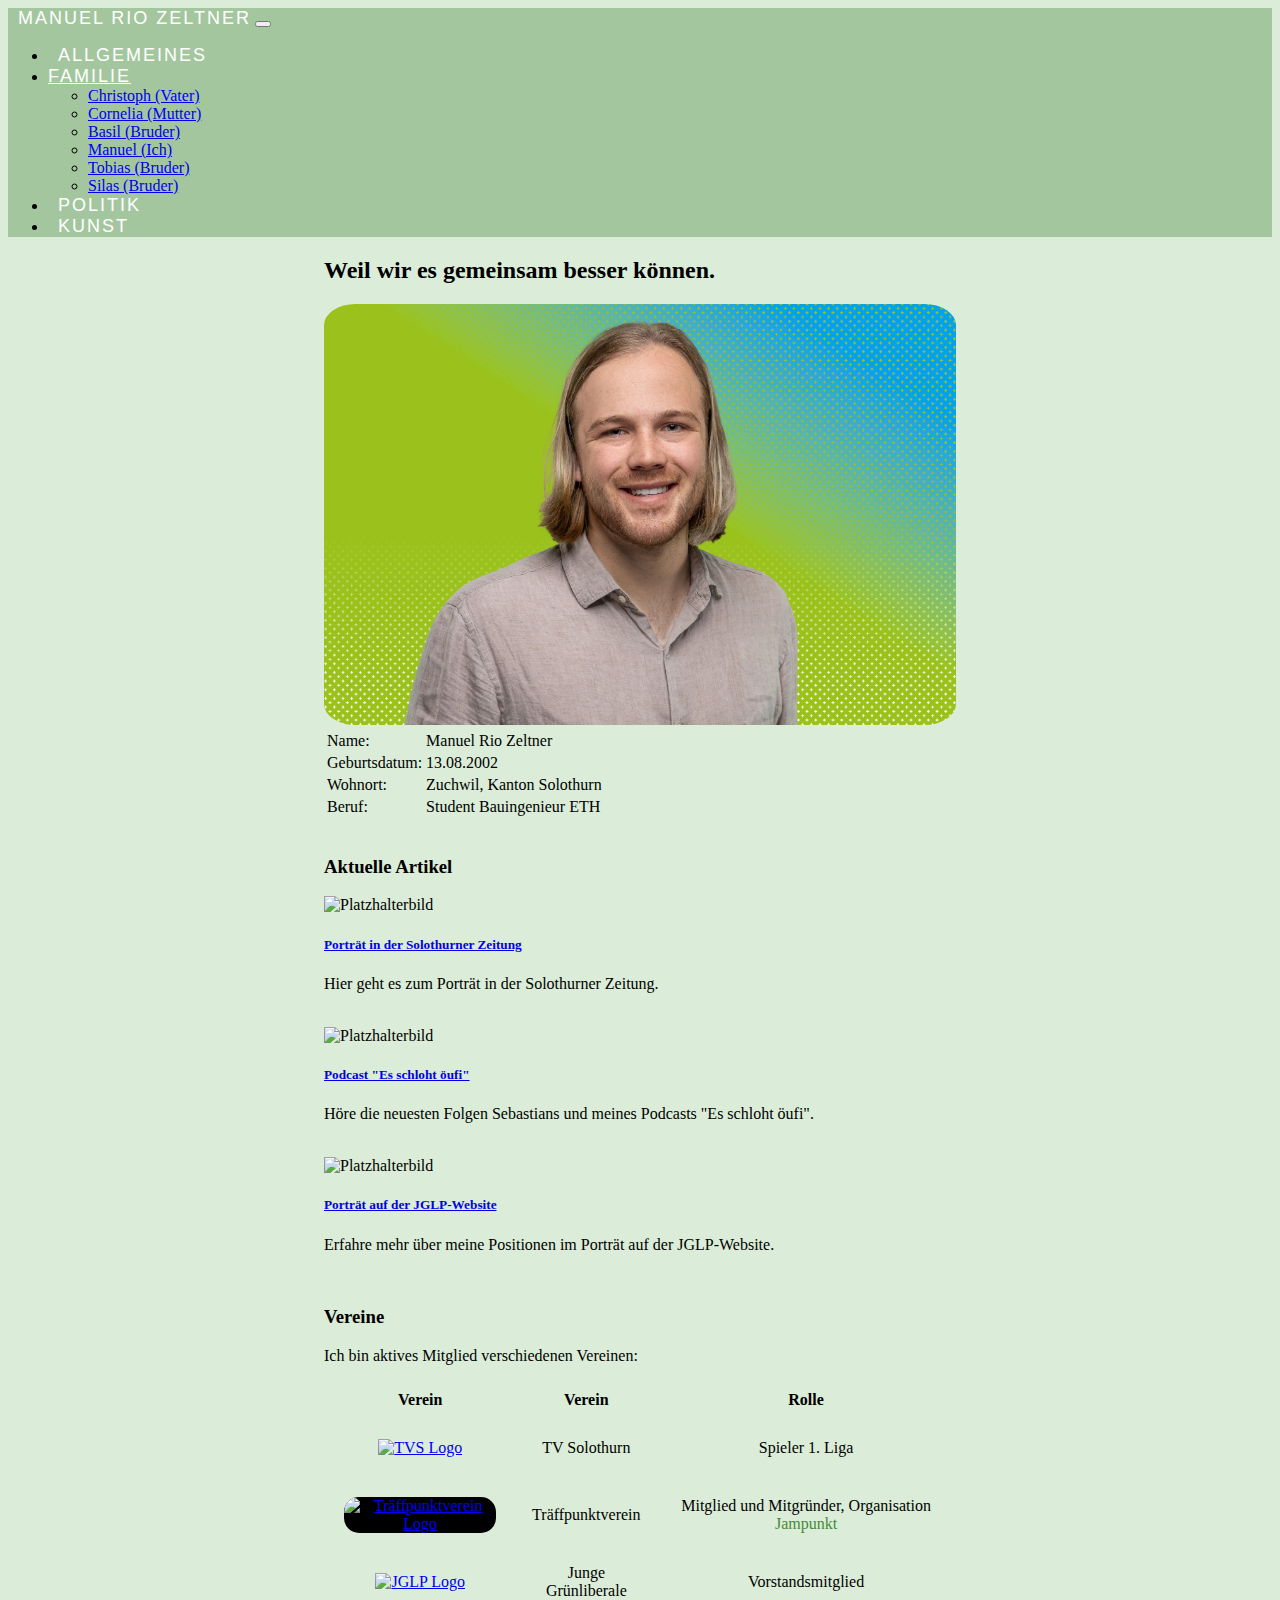
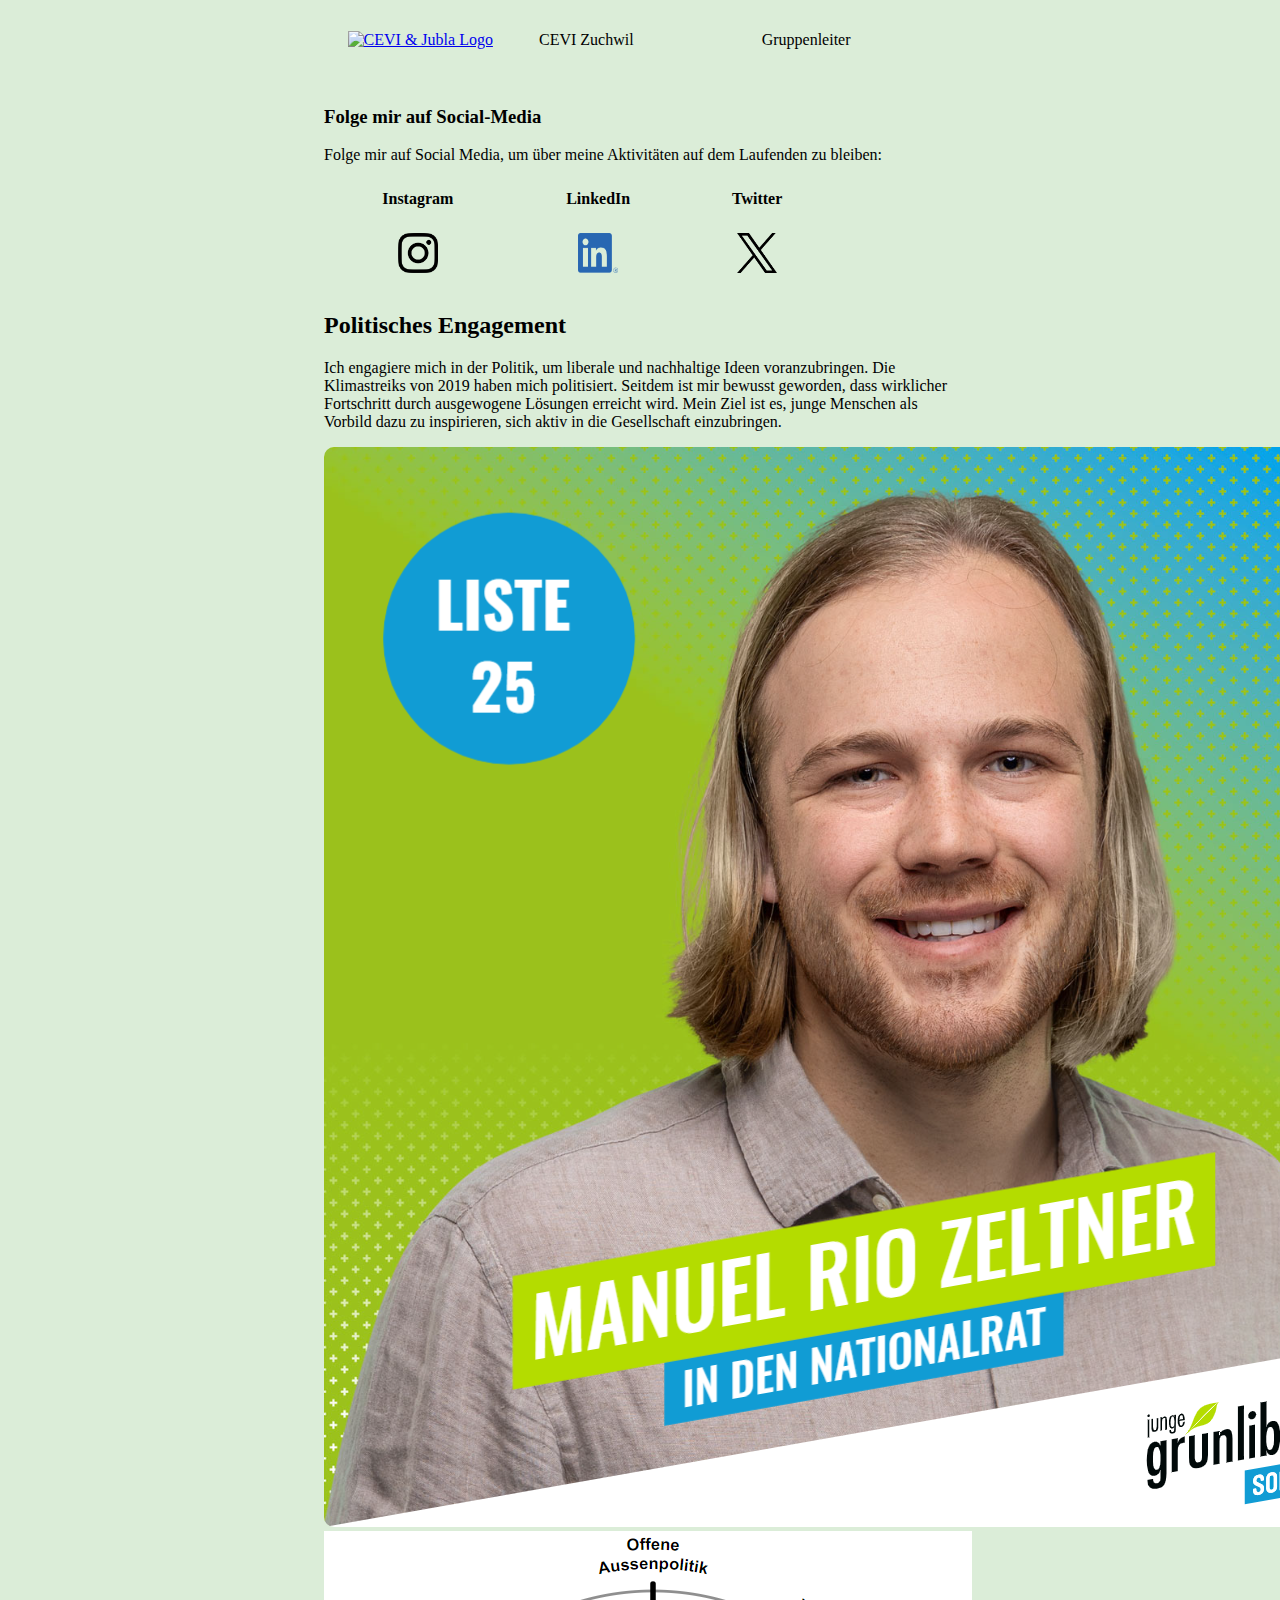
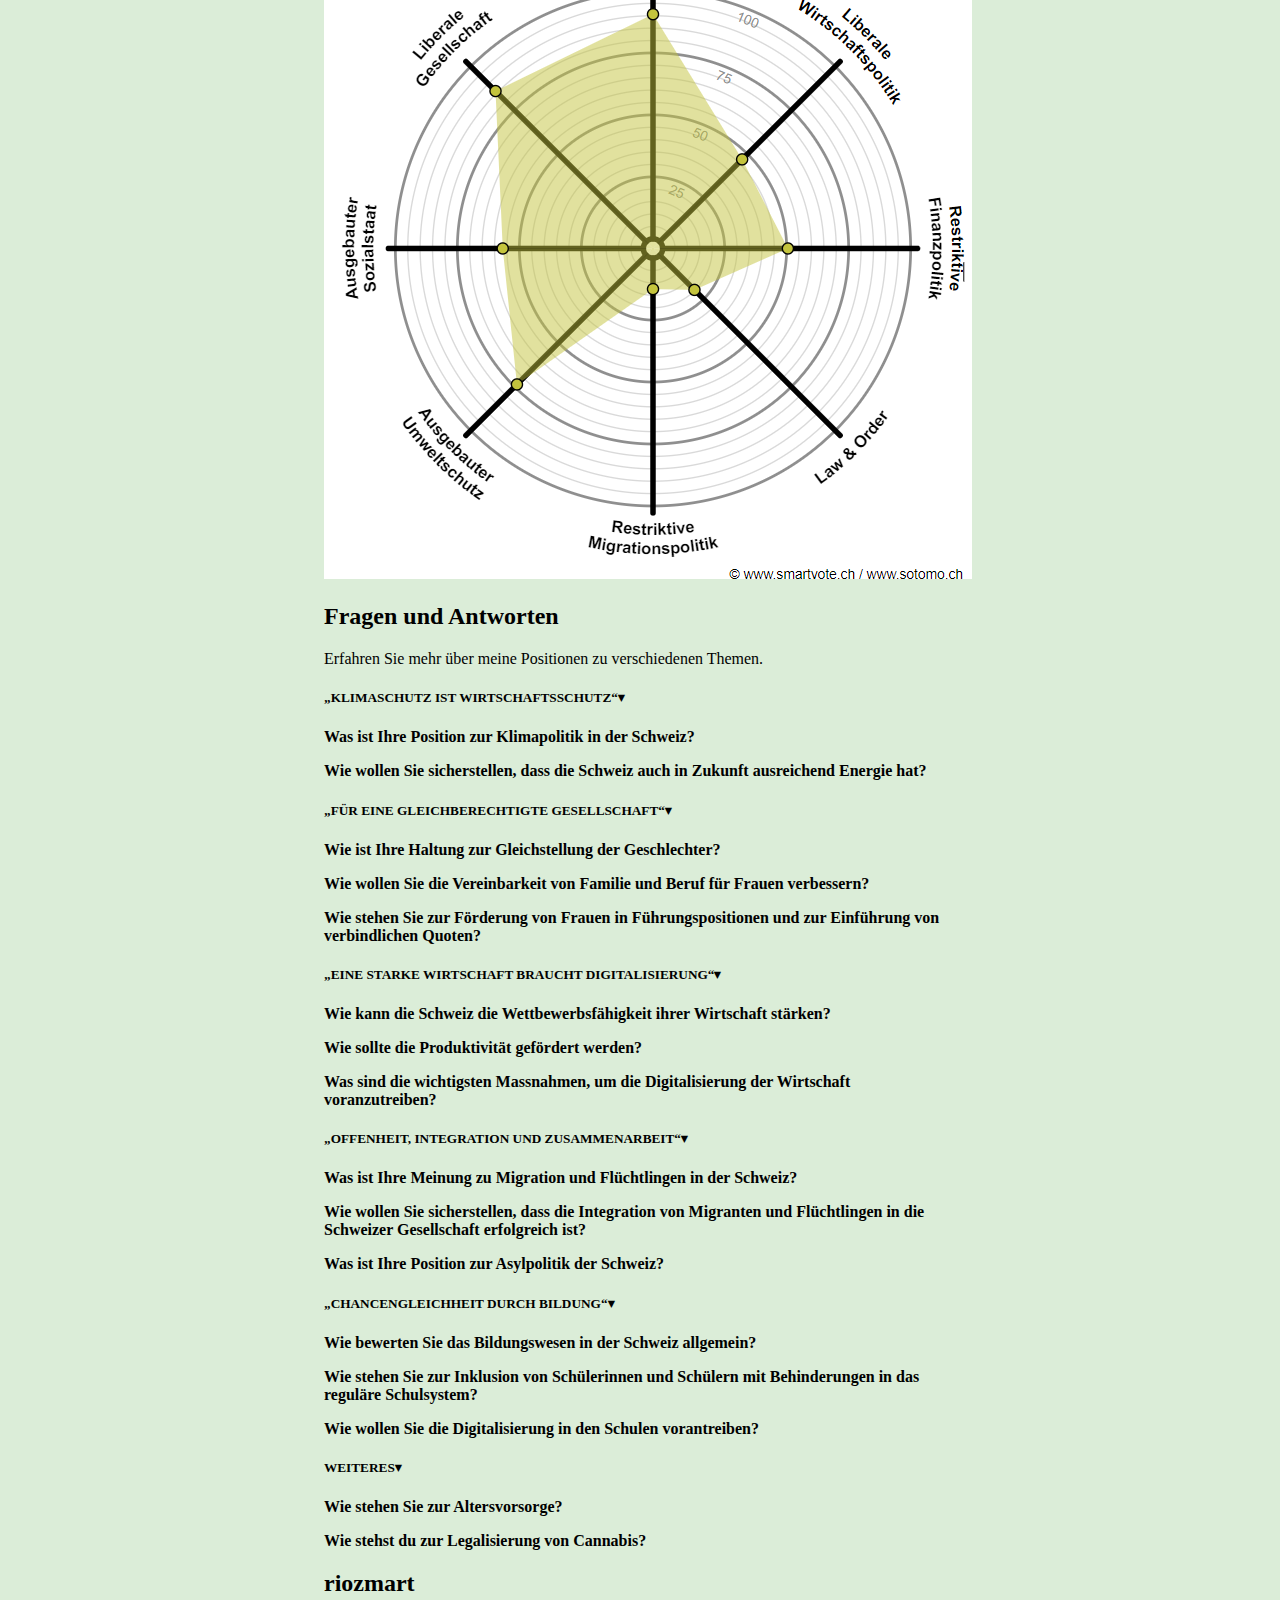
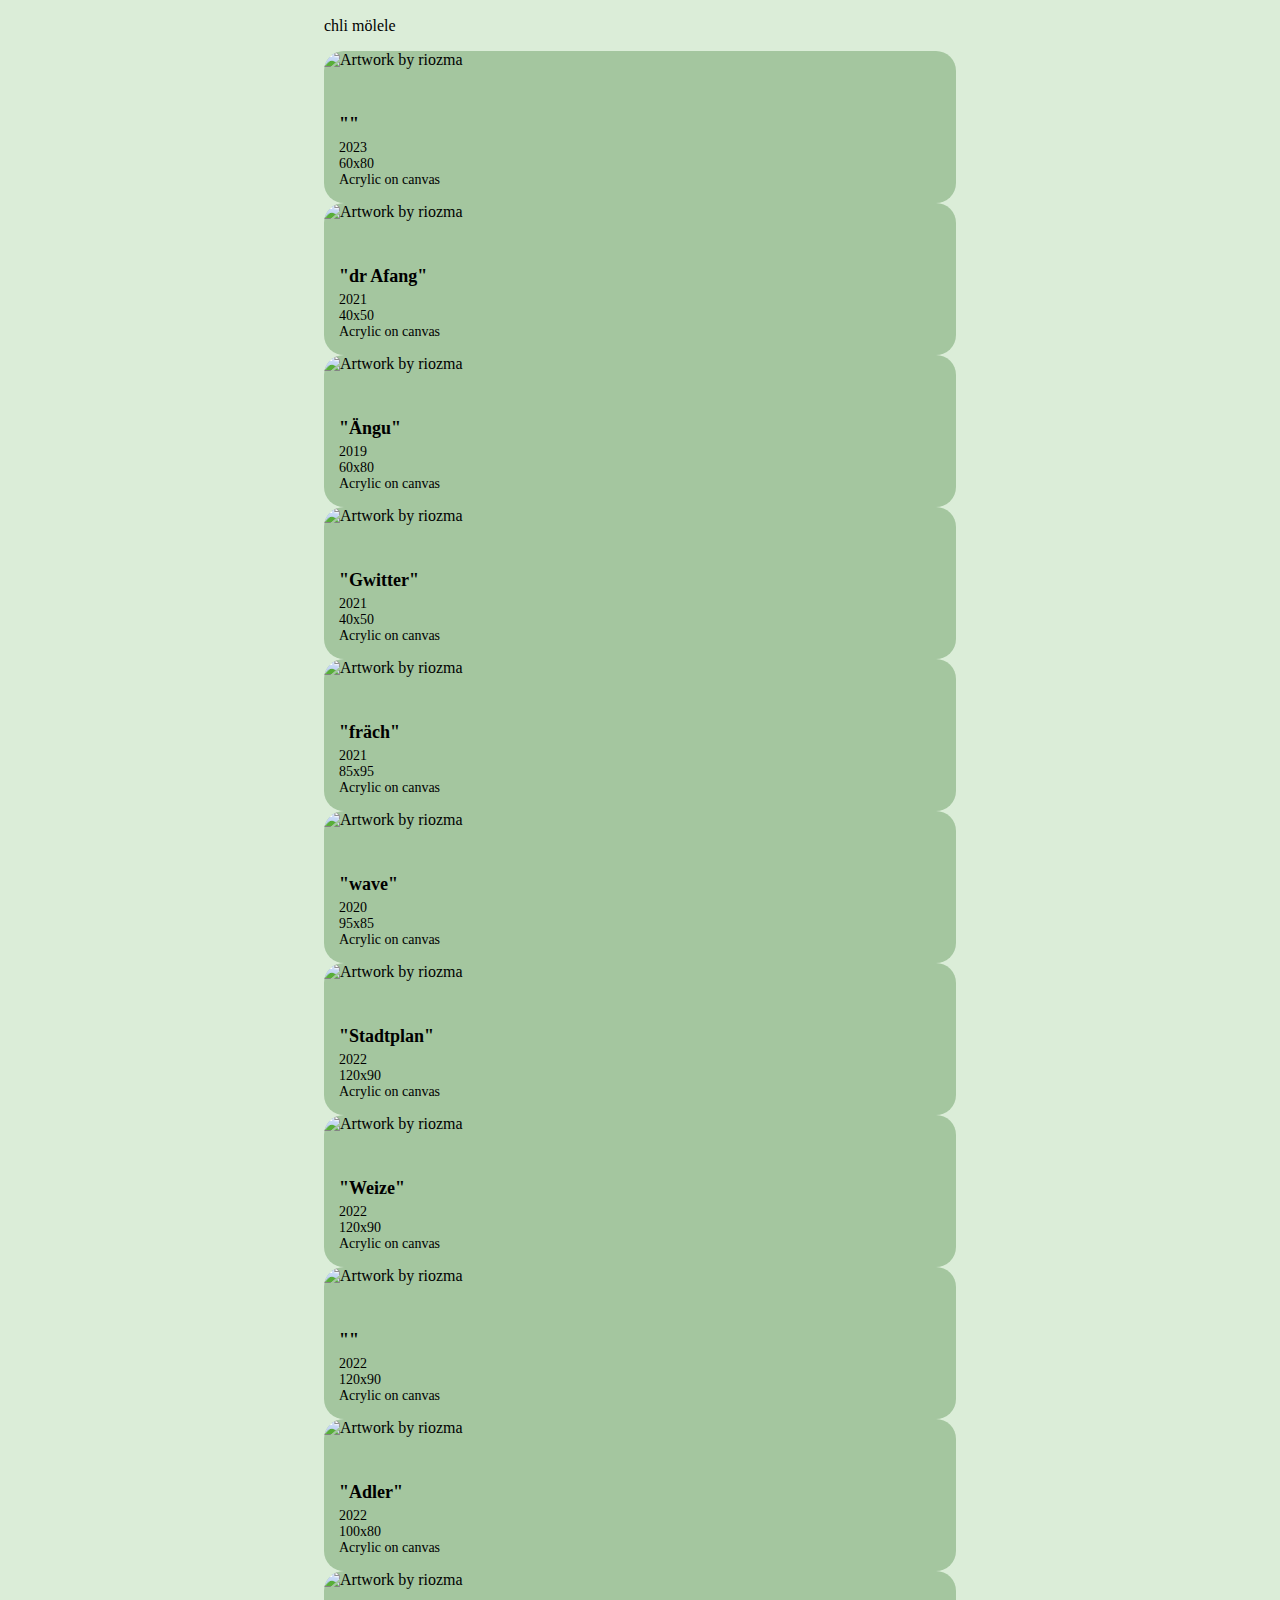
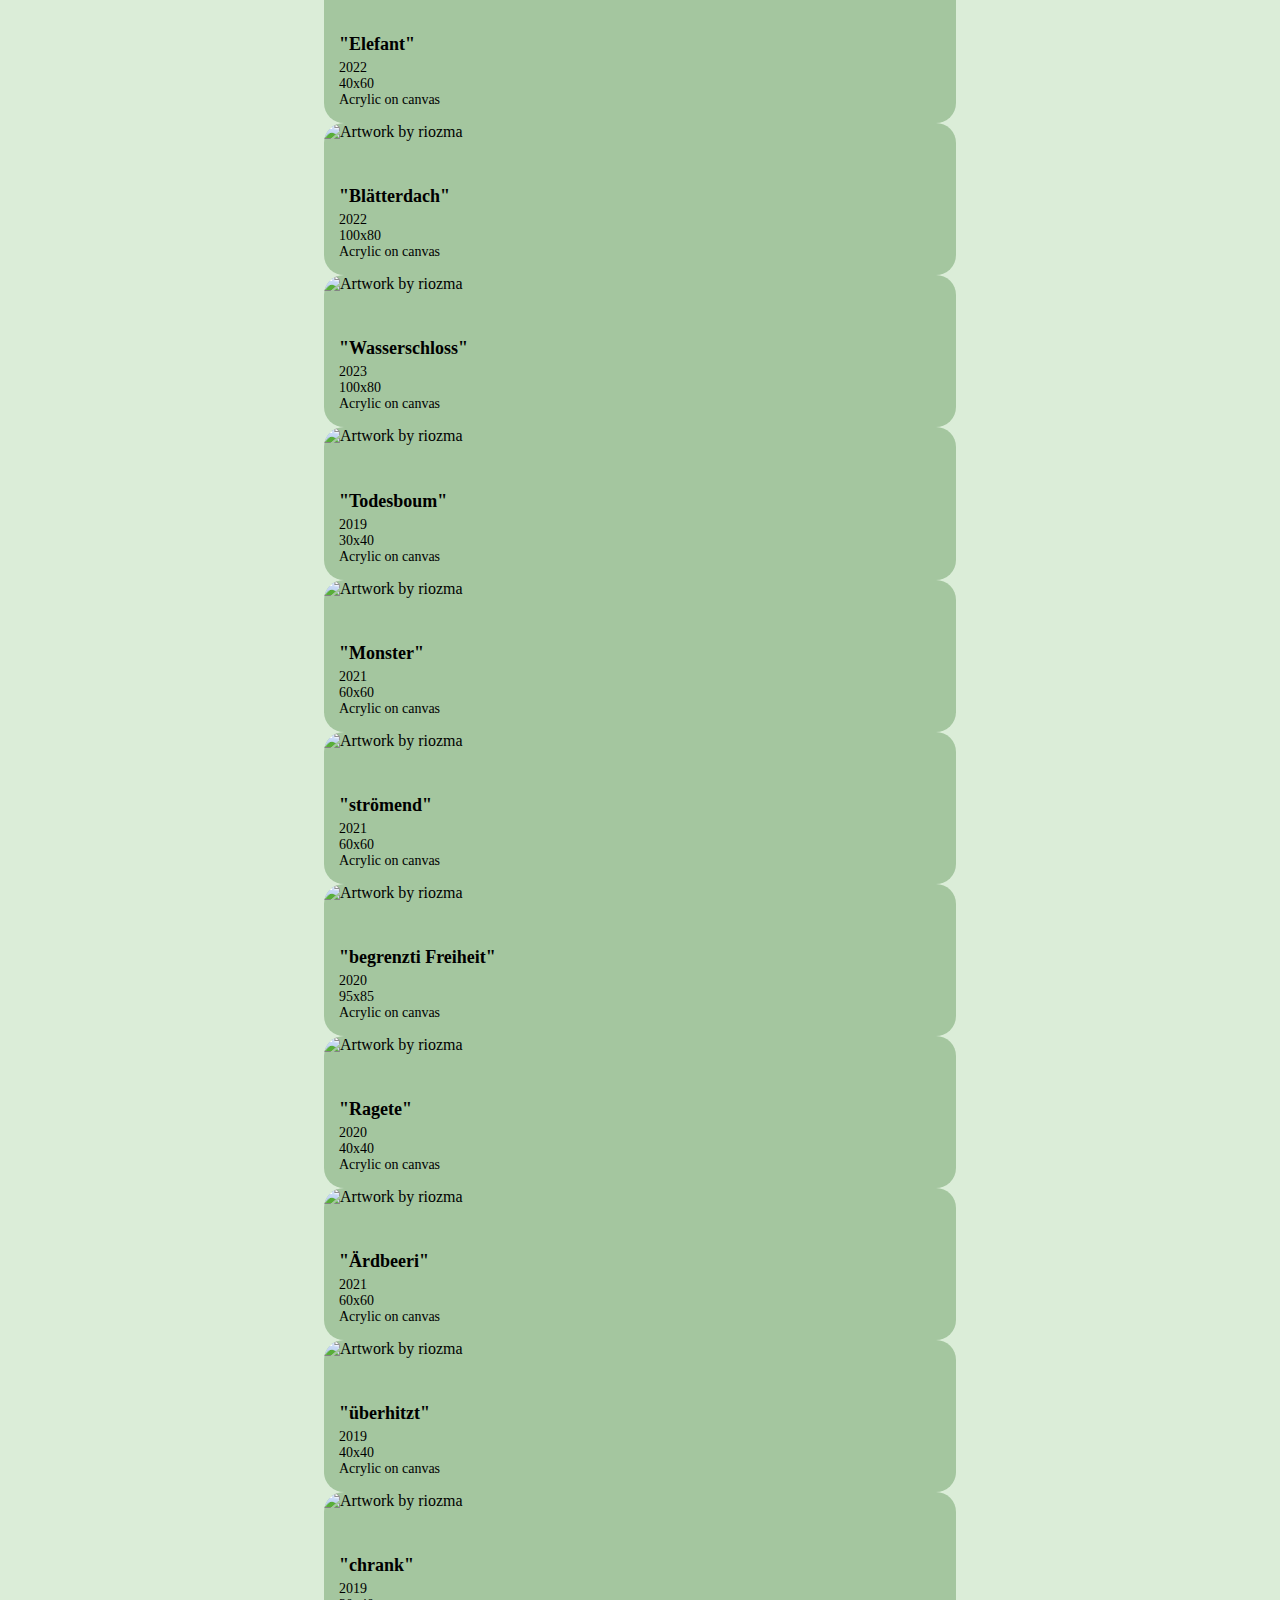
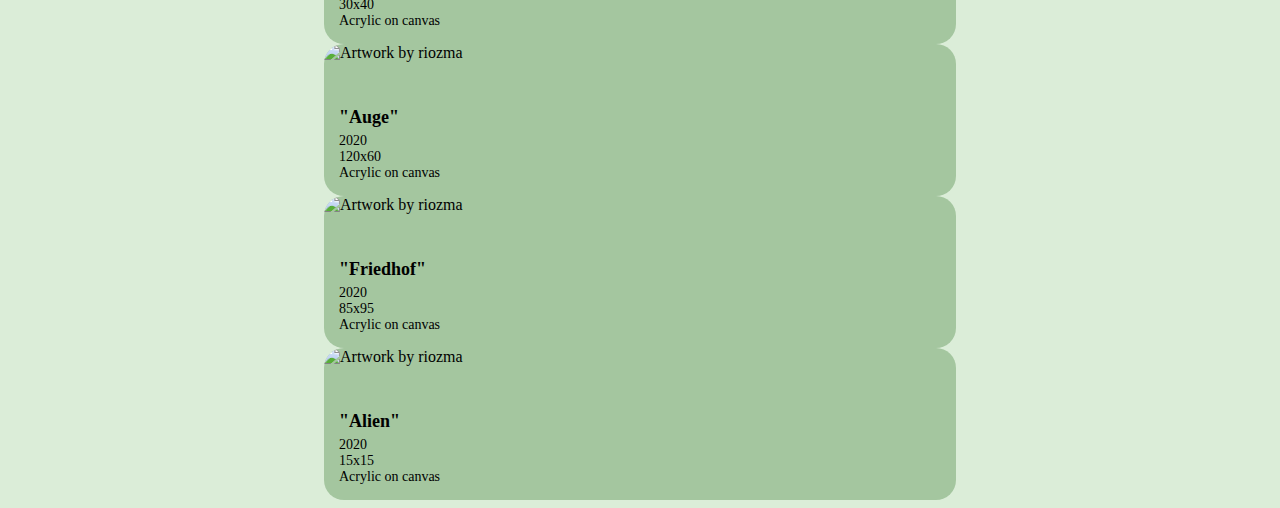
==== Manuel-Rio.html @ 8f3ca973 "added favicon" ====
<!DOCTYPE html>
<html lang="de">

  <head>
    <meta charset="UTF-8">
    <meta name="viewport" content="width=device-width, initial-scale=1.0">
    <title>Manuel Rio Zeltner</title>
    <link rel="icon" href="src\img\favicon.svg">
    <meta name="description" content="Willkommen auf der offiziellen Webseite von Manuel Rio Zeltner. Erfahre mehr über meine Kandidatur für den Nationalrat 2023 als Mitglied der Jungen Grünliberalen Partei (JGLP) und meine aktive Rolle als Spieler im TV Solothurn Handball in der 1. Liga.">

    <meta name="keywords" content="Manuel Rio Zeltner, Solothurn Zuchwil, TV Zuchwil Handball, Cevi Zuchwil, Jubla, Stöckli-Lager, Kantonschule Solothurn, Nationalratskandidatur 2023, Nationalrat Kanton Solothurn, SmartSpider, grüner Liberalismus, Klimawandel, Schweizer Politik">
    <meta name="author" content="Manuel Rio Zeltner">
    <meta name="robots" content="index, follow">
    <meta property="og:title" content="Manuel Rio Zeltner - Nationalratskandidat">
    <meta property="og:description" content="Erfahre mehr über meine Nationalratskandidatur 2023.">
    <meta property="og:image" content="src\img\imgManuel\ManuelSoMe.jpeg">
    <meta property="og:url" content="https://zeltner-koenig.ch/Manuel-Rio.html?category=politics">

    <meta name="twitter:title" content="Manuel Rio Zeltner - Nationalratskandidat">
    <meta name="twitter:description" content="Erfahre mehr über meine Nationalratskandidatur 2023.">
    <meta name="twitter:image" content="src\img\imgManuel\ManuelSoMe.jpeg">
    <meta name="twitter:card" content="summary_large_image">

    <!-- Add Bootstrap CSS link -->
    <link rel="stylesheet" href="https://cdn.jsdelivr.net/npm/bootstrap@5.2.3/dist/css/bootstrap.min.css" integrity="sha384-rbsA2VBKQhggwzxH7pPCaAqO46MgnOM80zW1RWuH61DGLwZJEdK2Kadq2F9CUG65" crossorigin="anonymous">

    <!-- Add custom CSS -->
    <link rel="stylesheet" href="src\style.css">
  </head>

  <body style="background-color: #dbedd8;">
    <header>
      <!-- Navbar -->
      <nav class="navbar navbar-expand-lg navbar-light navbar-bg">
        <a class="navbar-brand nav-link" data-category="allgemeines" style="margin-left: 10px;">Manuel Rio Zeltner</a>
        <button class="navbar-toggler" type="button" data-bs-toggle="collapse" data-bs-target="#navbarNav" aria-controls="navbarNav" aria-expanded="false" aria-label="Toggle navigation">
          <span class="navbar-toggler-icon"></span>
        </button>
        <div class="collapse navbar-collapse" id="navbarNav">
          <ul class="navbar-nav">
            <!-- Dropdown Menu -->
            <li class="nav-item">
              <a class="nav-link" data-category="allgemeines" style="margin-left: 10px;">Allgemeines</a>
            </li>
            <li class="nav-item dropdown d-none">
              <a class="nav-link dropdown-toggle" data-category="family" href="index.html" id="navbarDropdown" role="button" data-bs-toggle="dropdown" aria-expanded="false">
                Familie
              </a>
              <ul class="dropdown-menu" aria-labelledby="navbarDropdown">
                <li>
                  <a class="dropdown-item" href="https://www.linkedin.com/in/dr-christoph-zeltner-533660140/">Christoph (Vater)</a>
                </li>
                <li>
                  <a class="dropdown-item" href="https://www.instagram.com/ailenrocsi/">Cornelia (Mutter)</a>
                </li>
                <li>
                  <a class="dropdown-item" href="https://www.instagram.com/b4s1l/">Basil (Bruder)</a>
                </li>
                <li>
                  <a class="dropdown-item" href="/Manuel">Manuel (Ich)</a>
                </li>
                <li>
                  <a class="dropdown-item" href="https://www.instagram.com/_tobiaszeltner_/">Tobias (Bruder)</a>
                </li>
                <li>
                  <a class="dropdown-item" href="https://www.instagram.com/six.las/">Silas (Bruder)</a>
                </li>
              </ul>
            </li>

            <li class="nav-item">
              <a class="nav-link" data-category="politics" style="z-index: 1;margin-left: 10px;">Politik</a>
            </li>
            <li class="nav-item">
              <a class="nav-link" data-category="kunst" style="z-index: 1;margin-left: 10px;">Kunst</a>
            </li>
          </ul>
        </div>
      </nav>
    </header>

    <style>
      ::-webkit-scrollbar {
        width: 10px;
      }

      ::-webkit-scrollbar-track {
        background-image: linear-gradient(to bottom, #ffffff, #559723);
      }

      ::-webkit-scrollbar-thumb {
        background: #374434;
      }

      /* Customize the horizontal scrollbar */
      ::-webkit-scrollbar-horizontal {
        height: 10px;
      }

      ::-webkit-scrollbar-thumb:horizontal {
        background-color: #888;
      }

      /* Customize the scrollbar for mobile devices */
      @media (max-width: 767px) {
        body {
          overflow-y: scroll;
          -webkit-overflow-scrolling: touch;
        }
      }
    </style>

    <main>
      <!-- ALLGEMEINES -->
      <div id="allgemeines" class="section category container">
        <h2 class="section-title">Weil wir es gemeinsam besser können.</h2>

        <!-- Profile Image -->
        <div class="profile-image-container">
          <img src="src\img\glpSO_NRW23_Manuel-Zeltner.jpg" alt="Manuel Rio Zeltner" class="profile-image img-fluid">
        </div>

        <!-- Personal Information Table -->
        <table class="table personal-info-table">
          <tr>
            <td>Name:</td>
            <td>Manuel Rio Zeltner</td>
          </tr>
          <tr>
            <td>Geburtsdatum:</td>
            <td>13.08.2002</td>
          </tr>
          <tr>
            <td>Wohnort:</td>
            <td>Zuchwil, Kanton Solothurn</td>
          </tr>
          <tr>
            <td>Beruf:</td>
            <td>Student Bauingenieur ETH</td>
          </tr>
        </table>
        <br>

        <!-- Current Articles -->
        <!-- Current Articles -->
        <div class="current-articles">
          <h3 class="subsection-title">Aktuelle Artikel</h3>
          <div class="card mb-3">
            <div class="row no-gutters">
              <div class="col-md-4 square-image">
                <img src="https://img.chmedia.ch/2023/08/14/c8a77f82-c062-4ef8-b92e-75bf72cedd5f.jpeg?width=480&height=270&fit=bounds&quality=75&auto=webp&crop=1600,900,x0,y0" alt="Platzhalterbild" class="img-fluid">
              </div>
              <div class="col-md-8">
                <div class="card-body">
                  <h5 class="card-title">
                    <a href="https://www.solothurnerzeitung.ch/solothurn/kanton-solothurn/manuel-zeltner-im-kandidatenportraet-fuer-die-wahlen-2023-ld.2499016">Porträt in der Solothurner Zeitung</a>
                  </h5>
                  <p class="card-text">Hier geht es zum Porträt in der Solothurner Zeitung.</p>
                </div>
              </div>
            </div>
          </div>
          <br>
          <div class="card mb-3">
            <div class="row no-gutters">
              <div class="col-md-4 square-image">
                <img src="https://ugc.production.linktr.ee/MGE0RlQYQxa7xFpQg0ks_5A5I3Eqv1lqMOLYi" alt="Platzhalterbild" class="img-fluid">
              </div>
              <div class="col-md-8">
                <div class="card-body">
                  <h5 class="card-title">
                    <a href="https://linktr.ee/esschlohtoeufi">Podcast "Es schloht öufi"</a>
                  </h5>
                  <p class="card-text">Höre die neuesten Folgen Sebastians und meines Podcasts "Es schloht öufi".</p>
                </div>
              </div>
            </div>
          </div>
          <br>
          <div class="card mb-3">
            <div class="row no-gutters">
              <div class="col-md-4 square-image">
                <img src="https://solothurn.jungegrunliberale.ch/wp-content/uploads/sites/8/2019/07/logo_solothurn.jpg" alt="Platzhalterbild" class="img-fluid">
              </div>
              <div class="col-md-8">
                <div class="card-body">
                  <h5 class="card-title">
                    <a href="https://solothurn.jungegrunliberale.ch/portfolio-posts/manuel-zeltner/">Porträt auf der JGLP-Website</a>
                  </h5>
                  <p class="card-text">Erfahre mehr über meine Positionen im Porträt auf der JGLP-Website.</p>
                </div>
              </div>
            </div>
          </div>
          <!-- Add more articles as needed -->
          <br>
        </div>

        <!-- Organizations -->
        <div class="subsection">
          <h3 class="subsection-title">Vereine</h3>
          <p class="subsection-description">Ich bin aktives Mitglied verschiedenen Vereinen:</p>
          <table class="organization-table">
            <tr>
              <th>Verein</th>
              <th>Verein</th>
              <th>Rolle</th>
            </tr>
            <tr>

              <td>
                <a href="https://www.tvsolothurn.com/" target="_blank">
                  <img src="https://static.wixstatic.com/media/53db05_663484c4c1ed4ed8a94fd7ea53b1e720~mv2.png/v1/fill/w_117,h_79,al_c,q_85,usm_0.66_1.00_0.01,enc_auto/TV_Solothurn_Logo.png" alt="TVS Logo" class="organization-logo">
                </a>
              </td>
              <td>TV Solothurn</td>
              <td>Spieler 1. Liga</td>
            </tr>
            <tr>
              <td>
                <a href="https://traeffpunktfestival.ch/" target="_blank">
                  <img style="background-color: black; border-radius: 15px;" src="https://traeffpunktfestival.ch/wp-content/uploads/2023/05/cropped-RZ_Logo_Traeffpunkt_weiss_Punkt_rot_RGB-04.png" alt="Träffpunktverein Logo" class="organization-logo">
                </a>
              </td>
              <td>Träffpunktverein</td>
              <td>Mitglied und Mitgründer, Organisation
                <a href="https://traeffpunktfestival.ch/events/" target="_blank" style="text-decoration: none; color: #468837;">Jampunkt</a>
              </td>
            </tr>
            <tr>
              <td>
                <a href="https://solothurn.jungegrunliberale.ch/" target="_blank">
                  <img src="https://solothurn.jungegrunliberale.ch/wp-content/uploads/sites/8/2019/07/logo_solothurn.jpg" alt="JGLP Logo" class="organization-logo">
                </a>
              </td>
              <td>Junge Grünliberale</td>
              <td>Vorstandsmitglied</td>
            </tr>
            <tr>
              <td>
                <a href="https://www.cevi-zuchwil.ch/" target="_blank">
                  <img src="https://lh3.googleusercontent.com/-xj3G4iNrxwU/AAAAAAAAAAI/AAAAAAAAAAA/FeAFWQXP9vM/s44-w44-h44-p-k-no-ns-nd/photo.jpg" alt="CEVI & Jubla Logo" class="organization-logo">
                </a>
              </td>
              <td>CEVI Zuchwil</td>
              <td>Gruppenleiter</td>
            </tr>
          </table>
          <br>
        </div>

        <!-- Social Media -->
        <div class="subsection">
          <h3 class="subsection-title">Folge mir auf Social-Media</h3>
          <p class="subsection-description">Folge mir auf Social Media, um über meine Aktivitäten auf dem Laufenden zu bleiben:</p>
          <table class="social-media-table">
            <tr>
              <th>Instagram</th>
              <th>LinkedIn</th>
              <th>Twitter</th>
            </tr>
            <tr>
              <td>
                <a href="https://www.instagram.com/riozma/" target="_blank">
                  <img src="src\img\Instagram_Glyph_Black.png" alt="Instagram Icon" class="social-media-icon">
                </a>
              </td>
              <td>
                <a href="https://www.linkedin.com/in/Manuel-Rio.html-zeltner-8883a4226/" target="_blank">
                  <img src="src\img\LI-In-Bug.png" alt="LinkedIn Icon" class="social-media-icon">
                </a>
              </td>
              <td>
                <a href="https://twitter.com/Riozma2" target="_blank">
                  <img src="src\img\logo-black_twitter.png" alt="Twitter Icon" class="social-media-icon">
                </a>
              </td>
            </tr>
          </table>
        </div>
      </div>

      <!-- Politics Section -->
      <div class="section d-none category" id="politics">
        <h2 class="section-title">Politisches Engagement</h2>
        <p class="section-description">Ich engagiere mich in der Politik, um liberale und nachhaltige Ideen voranzubringen. Die Klimastreiks von 2019 haben mich politisiert. Seitdem ist mir bewusst geworden, dass wirklicher Fortschritt durch ausgewogene Lösungen erreicht wird. Mein Ziel ist es, junge Menschen als Vorbild dazu zu inspirieren, sich aktiv in die Gesellschaft einzubringen.</p>

        <!-- Images -->
        <div class="row">
          <div class="col-md-6">
            <img src="src\img\imgManuel\ManuelSoMe.jpeg" alt="Portrait" class="img-fluid" style="border-radius: 10px;">
          </div>
          <div class="col-md-6">
            <img src="src\img\imgManuel\smartspiderMRZ.png" alt="Smart Spider" class="img-fluid">
          </div>
        </div>

        <!-- Q&A Section -->
        <div class="section" id="qanda">
          <h2 class="section-title">Fragen und Antworten</h2>
          <p class="section-description">Erfahren Sie mehr über meine Positionen zu verschiedenen Themen.</p>

          <!-- Klimapolitik -->
          <div class="card mb-3 collapse-card">
            <div class="card-body">
              <h5 class="card-title">
                <strong>„KLIMASCHUTZ IST WIRTSCHAFTSSCHUTZ“<span class="collapse-arrow"></span></strong>
              </h5>
              <p class="card-text collapse-trigger">
                <strong>Was ist Ihre Position zur Klimapolitik in der Schweiz?</strong>
              </p>
              <p class="card-text collapse-content">Ich setze mich dafür ein, dass die Schweiz spätestens bis 2040 klimaneutral wird, und ich unterstütze generell Maßnahmen zum Schutz des Klimas. Als optimale und liberale Lösung befürworte ich die Einführung konsequenter und begrenzter CO2-Zertifikate. Diese Zertifikate wären für alle Emissionen von Treibhausgasen erforderlich. Durch Carbon-Capturing-Methoden könnten neue Zertifikate erzeugt und verkauft werden. Das Angebot wäre begrenzt und der Preis würde durch den Markt reguliert werden. Die Einnahmen würden mit Steuer- oder Krankenkassenprämienerleichterungen gleichmäßig an alle zurückverteilt. Auf diese Weise würde klimafreundliches Verhalten belohnt, ohne der Wirtschaft Geld zu entziehen. Damit erhalten Emissionen einen tatsächlichen Wert und es wird dort eingespart, wo es am effizientesten ist.</p>
              <p class="card-text collapse-trigger">
                <strong>Wie wollen Sie sicherstellen, dass die Schweiz auch in Zukunft ausreichend Energie hat?</strong>
              </p>
              <p class="card-text collapse-content">Ich setze mich für einen verstärkten Ausbau von Solaranlagen und Windkraftanlagen ein. Um langfristig eine nachhaltige Energieversorgung zu gewährleisten, sollten wir vermehrt auf erneuerbare Energien setzen. Die administrativen Hürden für den Ausbau sollten beseitigt werden, wobei der Kampf gegen den Klimawandel dringlicher ist als lokale Naturschutzbedenken.</p>
            </div>
          </div>

          <div class="card mb-3 collapse-card">
            <div class="card-body">
              <h5 class="card-title">
                <strong>„FÜR EINE GLEICHBERECHTIGTE GESELLSCHAFT“<span class="collapse-arrow"></span></strong>
              </h5>
              <p class="card-text collapse-trigger">
                <strong>Wie ist Ihre Haltung zur Gleichstellung der Geschlechter?</strong>
              </p>
              <p class="card-text collapse-content">Ich bin fest davon überzeugt, dass alle Geschlechter gleichberechtigt behandelt werden sollten. Es ist unser Ziel, bestehende strukturelle Ungleichheiten zu beseitigen, die oft zu Ungunsten von Frauen bestehen. Dabei ist es jedoch wichtig, dass diese Bemühungen nicht zu einer Benachteiligung von Männern führen. Langfristig sollten wir anstreben, dass das Geschlecht keine entscheidende Rolle mehr spielt.</p>
              <p class="card-text collapse-trigger">
                <strong>Wie wollen Sie die Vereinbarkeit von Familie und Beruf für Frauen verbessern?</strong>
              </p>
              <p class="card-text collapse-content">Ich bin der Auffassung, dass die Aufteilung von Kinderbetreuung und Beruf den individuellen Vorstellungen jeder Familie überlassen werden sollte. Dennoch ist es unsere Verantwortung, eine breite Palette von Unterstützungsangeboten bereitzustellen, um den verschiedenen Familienmodellen gerecht zu werden. Dazu gehört auch die Förderung der Kinderbetreuung, um Eltern dabei zu helfen, Familie und Beruf besser miteinander vereinbaren zu können.</p>
              <p class="card-text collapse-trigger">
                <strong>Wie stehen Sie zur Förderung von Frauen in Führungspositionen und zur Einführung von verbindlichen Quoten?</strong>
              </p>
              <p class="card-text collapse-content">Ich halte es für wichtig, Frauen in Führungspositionen zu fördern und sie als Vorbilder zu präsentieren, um junge Frauen zu ermutigen. Allerdings sehe ich aufgrund der aktuellen Arbeitsmarktsituation die Einführung verbindlicher Quoten für Frauen in Führungspositionen als nicht praktikabel an. Eine solche Quote könnte sogar zu mehr Ungerechtigkeiten führen und würde möglicherweise dazu führen, dass zusätzliche Fachkräfte aus dem Ausland „importiert“ werden, obwohl es in der Schweiz ausreichend qualifizierte Männer gibt.</p>
            </div>
          </div>

          <div class="card mb-3 collapse-card">
            <div class="card-body">
              <h5 class="card-title">
                <strong>„EINE STARKE WIRTSCHAFT BRAUCHT DIGITALISIERUNG“<span class="collapse-arrow"></span></strong>
              </h5>
              <p class="card-text collapse-trigger">
                <strong>Wie kann die Schweiz die Wettbewerbsfähigkeit ihrer Wirtschaft stärken?</strong>
              </p>
              <p class="card-text collapse-content">Um die Wettbewerbsfähigkeit der schweizerischen Wirtschaft zu stärken, müssen verschiedene Aspekte berücksichtigt werden. Ein zentraler Fokus liegt dabei auf der Förderung von Produktivität und Effizienz. Dies kann durch die konsequente Digitalisierung der Wirtschaft und die Schaffung eines liberalen Geschäftsumfelds erreicht werden.</p>
              <p class="card-text collapse-trigger">
                <strong>Wie sollte die Produktivität gefördert werden?</strong>
              </p>
              <p class="card-text collapse-content">Um die Produktivität zu steigern, sollten verschiedene Maßnahmen ergriffen werden. Die Digitalisierung spielt hierbei eine entscheidende Rolle, da sie Prozesse automatisieren und effizienter gestalten kann. Zudem ist es wichtig, dass Gesetze und Vorschriften möglichst liberal gestaltet sind, um Innovationen zu fördern. Gleichzeitig müssen jedoch angemessene Standards eingehalten werden und die Sicherheit von kritischen Bereichen gewährleistet sein.</p>
              <p class="card-text collapse-trigger">
                <strong>Was sind die wichtigsten Massnahmen, um die Digitalisierung der Wirtschaft voranzutreiben?</strong>
              </p>
              <p class="card-text collapse-content">Um die Digitalisierung der Wirtschaft voranzutreiben, sind verschiedene Schritte erforderlich. Eine wichtige Maßnahme besteht darin, die Verwaltung auf Bundesebene, in den Kantonen und Gemeinden durch den Einsatz digitaler Lösungen zu verbessern. Dadurch können Anträge schneller eingereicht und bearbeitet werden. Darüber hinaus kann beispielsweise der Einsatz von Künstlicher Intelligenz in der Verwaltung zur Beschleunigung von Standardanfragen und Genehmigungen beitragen. Ein weiterer zentraler Schwerpunkt liegt auf der Vermittlung digitaler Kompetenzen im Bildungssystem. Es ist wichtig, dass grundlegende Programmierkenntnisse Teil der Grundausbildung werden.
              </p>
            </div>
          </div>
          <div class="card mb-3 collapse-card">
            <div class="card-body">
              <h5 class="card-title">
                <strong>„OFFENHEIT, INTEGRATION UND ZUSAMMENARBEIT“<span class="collapse-arrow"></span></strong>
              </h5>
              <p class="card-text collapse-trigger">
                <strong>Was ist Ihre Meinung zu Migration und Flüchtlingen in der Schweiz?</strong>
              </p>
              <p class="card-text collapse-content">Migration ist ein wesentlicher Bestandteil der schweizerischen Gesellschaft und ich bin grundsätzlich für Offenheit. Es ist jedoch wichtig, die damit verbundenen Herausforderungen nicht zu ignorieren. Eine erfolgreiche Integration muss gewährleistet werden, um sicherzustellen, dass niemand durch das Netz fällt. Dafür ist gegenseitiges Verständnis und Offenheit zwischen Migranten und Einheimischen erforderlich.</p>
              <p class="card-text collapse-trigger">
                <strong>Wie wollen Sie sicherstellen, dass die Integration von Migranten und Flüchtlingen in die Schweizer Gesellschaft erfolgreich ist?</strong>
              </p>
              <p class="card-text collapse-content">Eine erfolgreiche Integration erfordert Engagement von beiden Seiten. Es ist unerlässlich, dass sie mindestens eine Landessprache erlernen und offen für unsere Werte und Regeln sind, diese akzeptieren und respektieren.</p>
              <p class="card-text collapse-trigger">
                <strong>Was ist Ihre Position zur Asylpolitik der Schweiz?</strong>
              </p>
              <p class="card-text collapse-content">Es ist erforderlich, dass eine europäische Asylpolitik mit einem fairen Verteilungsschlüssel für Flüchtlinge vorhanden ist. Alle Länder sollten ähnliche Anstrengungen unternehmen, um die reguläre Aufnahme von Flüchtlingen zu ermöglichen und erhöhen. Der Verteilschlüssel ist wichtig, weil eine übermäßige Anzahl von Flüchtlingen in einem Land auf einmal die Integration erschweren kann. Zudem ist auch wichtig, dass Flüchtlinge schnelle Entscheidungen über ihre Asylanträge erhalten und dass sie nach zwei Jahren ohne Entscheidung automatisch eine Aufenthaltsbewilligung erhalten. Dies ist von großer Bedeutung, um Unsicherheiten zu vermeiden, die sich erheblich auf die Integration auswirken können.</p>
            </div>
          </div>

          <div class="card mb-3 collapse-card">
            <div class="card-body">
              <h5 class="card-title">
                <strong>„CHANCENGLEICHHEIT DURCH BILDUNG“<span class="collapse-arrow"></span></strong>
              </h5>
              <p class="card-text collapse-trigger">
                <strong>Wie bewerten Sie das Bildungswesen in der Schweiz allgemein?</strong>
              </p>
              <p class="card-text collapse-content">Ich schätze das Bildungssystem in der Schweiz sehr. Es ermöglicht eine soziale Durchmischung, die zu einem hohen Qualitätsniveau unserer Schulen beiträgt. Die berufsbegleitende Ausbildung ist ein weiterer Pluspunkt unseres Bildungssystems und trägt zu unserem Wohlstand bei.</p>
              <p class="card-text collapse-trigger">
                <strong>Wie stehen Sie zur Inklusion von Schülerinnen und Schülern mit Behinderungen in das reguläre Schulsystem?</strong>
              </p>
              <p class="card-text collapse-content">Ich denke, dass die Inklusion von Schülerinnen und Schülern mit Behinderungen in die Primarschule sinnvoll ist, um gemeinsam soziale Kompetenzen zu erlernen. Für die Oberstufe sollte jedoch für jedes Kind individuell entschieden werden, welcher Weg der geeignete ist. Spätere Anpassungen sollten ebenfalls möglich sein.</p>
              <p class="card-text collapse-trigger">
                <strong>Wie wollen Sie die Digitalisierung in den Schulen vorantreiben?</strong>
              </p>
              <p class="card-text collapse-content">Ich denke, dass digitale Kompetenzen fächerübergreifend gelehrt werden sollten, um den Schülerinnen und Schülern einen umfassenden Einblick in die digitale Welt zu geben. Darüber hinaus sollten wir digitale Fähigkeiten fördern, um den Lernerfolg in nicht digitalen Bereichen indirekt zu unterstützen.</p>
            </div>
          </div>

          <div class="card mb-3 collapse-card">
            <div class="card-body">
              <h5 class="card-title">
                <strong>WEITERES<span class="collapse-arrow"></span></strong>
              </h5>
              <p class="card-text collapse-trigger">
                <strong>Wie stehen Sie zur Altersvorsorge?</strong>
              </p>
              <p class="card-text collapse-content">Es ist von großer Bedeutung, dass die Altersvorsorge an die steigende Lebenserwartung angepasst wird, um auch in Zukunft eine ausreichende Absicherung im Alter zu gewährleisten.</p>
              <p class="card-text collapse-trigger">
                <strong>Wie stehst du zur Legalisierung von Cannabis?</strong>
              </p>
              <p class="card-text collapse-content">Meiner Meinung nach sollte Cannabis legalisiert werden, um den Schwarzmarkt zu bekämpfen und Steuereinnahmen zu erhöhen. Allerdings sollte der Verkauf erst ab 18 Jahren erlaubt sein, und es ist wichtig, die Legalisierung von hilfreichen Präventions- und Entzugsprogrammen zu begleiten. Ich denke auch, dass die Legalisierung anderer Drogen sinnvoll sein kann, aber es müssen zuvor Untersuchungen durchgeführt werden, um die Auswirkungen auf die Bevölkerung zu verstehen.</p>
            </div>
          </div>

        </div>
      </div>

      <!-- Art Section -->
      <div id="kunst" class="d-none category">
        <h2 class="section-title" style="z-index: 0;">riozmart</h2>
        <p class="section-description" style="z-index: 0;">chli mölele</p>

        <!-- Preview Cards for Artwork -->
        <div class="row artwork-preview" style="z-index: 0;">
          <div class="col-md-4 mb-4">
            <div class="card artCard" data-toggle="modal" id="PXL_20231008_154849501" title="" year="2023" size="60x80" medium="Acrylic on canvas">
              <img alt="Artwork by riozma" class="card-img-top">
              <div class="card-body">
                <h5 class="card-title">""</h5>
                <p class="card-text">2023</p>
                <p class="card-text">60x80</p>
                <p class="card-text">Acrylic on canvas</p>
              </div>
            </div>
          </div>
          <div class="col-md-4 mb-4">
            <div class="card artCard" data-toggle="modal" id="IMG_20210510_191503__01" title="dr Afang" year="2021" size="40x50" medium="Acrylic on canvas">
              <img alt="Artwork by riozma" class="card-img-top">
              <div class="card-body">
                <h5 class="card-title">"dr Afang"</h5>
                <p class="card-text">2021</p>
                <p class="card-text">40x50</p>
                <p class="card-text">Acrylic on canvas</p>
              </div>
            </div>
          </div>
          <div class="col-md-4 mb-4">
            <div class="card artCard" data-toggle="modal" id="IMG_20211225_092850" title="Ängu" year="2019" size="60x80" medium="Acrylic on canvas">
              <img alt="Artwork by riozma" class="card-img-top">
              <div class="card-body">
                <h5 class="card-title">"Ängu"</h5>
                <p class="card-text">2019</p>
                <p class="card-text">60x80</p>
                <p class="card-text">Acrylic on canvas</p>
              </div>
            </div>
          </div>
          <div class="col-md-4 mb-4">
            <div class="card artCard" data-toggle="modal" id="IMG_20211225_093259" title="Gwitter" year="2021" size="40x50" medium="Acrylic on canvas">
              <img alt="Artwork by riozma" class="card-img-top">
              <div class="card-body">
                <h5 class="card-title">"Gwitter"</h5>
                <p class="card-text">2021</p>
                <p class="card-text">40x50</p>
                <p class="card-text">Acrylic on canvas</p>
              </div>
            </div>
          </div>
          <div class="col-md-4 mb-4">
            <div class="card artCard" data-toggle="modal" id="IMG_20210829_135425__01" title="fräch" year="2021" size="85x95" medium="Acrylic on canvas">
              <img alt="Artwork by riozma" class="card-img-top">
              <div class="card-body">
                <h5 class="card-title">"fräch"</h5>
                <p class="card-text">2021</p>
                <p class="card-text">85x95</p>
                <p class="card-text">Acrylic on canvas</p>
              </div>
            </div>
          </div>
          <div class="col-md-4 mb-4">
            <div class="card artCard" data-toggle="modal" id="IMG_20210905_191900" title="wave" year="2020" size="95x85" medium="Acrylic on canvas">
              <img alt="Artwork by riozma" class="card-img-top">
              <div class="card-body">
                <h5 class="card-title">"wave"</h5>
                <p class="card-text">2020</p>
                <p class="card-text">95x85</p>
                <p class="card-text">Acrylic on canvas</p>
              </div>
            </div>
          </div>
          <div class="col-md-4 mb-4">
            <div class="card artCard" data-toggle="modal" id="PXL_20220723_152954029" title="Stadtplan" year="2022" size="120x90" medium="Acrylic on canvas">
              <img alt="Artwork by riozma" class="card-img-top">
              <div class="card-body">
                <h5 class="card-title">"Stadtplan"</h5>
                <p class="card-text">2022</p>
                <p class="card-text">120x90</p>
                <p class="card-text">Acrylic on canvas</p>
              </div>
            </div>
          </div>
          <div class="col-md-4 mb-4">
            <div class="card artCard" data-toggle="modal" id="PXL_20220724_193030410" title="Weize" year="2022" size="120x90" medium="Acrylic on canvas">
              <img alt="Artwork by riozma" class="card-img-top">
              <div class="card-body">
                <h5 class="card-title">"Weize"</h5>
                <p class="card-text">2022</p>
                <p class="card-text">120x90</p>
                <p class="card-text">Acrylic on canvas</p>
              </div>
            </div>
          </div>
          <div class="col-md-4 mb-4">
            <div class="card artCard" data-toggle="modal" id="PXL_20220724_193303289" title="" year="2022" size="120x90" medium="Acrylic on canvas">
              <img alt="Artwork by riozma" class="card-img-top">
              <div class="card-body">
                <h5 class="card-title">""</h5>
                <p class="card-text">2022</p>
                <p class="card-text">120x90</p>
                <p class="card-text">Acrylic on canvas</p>
              </div>
            </div>
          </div>
          <div class="col-md-4 mb-4">
            <div class="card artCard" data-toggle="modal" id="PXL_20230822_191239286" title="Adler" year="2022" size="100x80" medium="Acrylic on canvas">
              <img alt="Artwork by riozma" class="card-img-top">
              <div class="card-body">
                <h5 class="card-title">"Adler"</h5>
                <p class="card-text">2022</p>
                <p class="card-text">100x80</p>
                <p class="card-text">Acrylic on canvas</p>
              </div>
            </div>
          </div>
          <div class="col-md-4 mb-4">
            <div class="card artCard" data-toggle="modal" id="PXL_20220724_194015431" title="Elefant" year="2022" size="40x60" medium="Acrylic on canvas">
              <img alt="Artwork by riozma" class="card-img-top">
              <div class="card-body">
                <h5 class="card-title">"Elefant"</h5>
                <p class="card-text">2022</p>
                <p class="card-text">40x60</p>
                <p class="card-text">Acrylic on canvas</p>
              </div>
            </div>
          </div>
          <div class="col-md-4 mb-4">
            <div class="card artCard" data-toggle="modal" id="PXL_20230822_190340103" title="Blätterdach" year="2022" size="100x80" medium="Acrylic on canvas">
              <img alt="Artwork by riozma" class="card-img-top">
              <div class="card-body">
                <h5 class="card-title">"Blätterdach"</h5>
                <p class="card-text">2022</p>
                <p class="card-text">100x80</p>
                <p class="card-text">Acrylic on canvas</p>
              </div>
            </div>
          </div>
          <div class="col-md-4 mb-4">
            <div class="card artCard" data-toggle="modal" id="PXL_20230822_190948021~2" title="Wasserschloss" year="2023" size="100x80" medium="Acrylic on canvas">
              <img alt="Artwork by riozma" class="card-img-top">
              <div class="card-body">
                <h5 class="card-title">"Wasserschloss"</h5>
                <p class="card-text">2023</p>
                <p class="card-text">100x80</p>
                <p class="card-text">Acrylic on canvas</p>
              </div>
            </div>
          </div>
          <div class="col-md-4 mb-4">
            <div class="card artCard" data-toggle="modal" id="IMG_20211225_093129" title="Todesboum" year="2019" size="30x40" medium="Acrylic on canvas">
              <img alt="Artwork by riozma" class="card-img-top">
              <div class="card-body">
                <h5 class="card-title">"Todesboum"</h5>
                <p class="card-text">2019</p>
                <p class="card-text">30x40</p>
                <p class="card-text">Acrylic on canvas</p>
              </div>
            </div>
          </div>
          <div class="col-md-4 mb-4">
            <div class="card artCard" data-toggle="modal" id="IMG_20211106_150344" title="Monster" year="2021" size="60x60" medium="Acrylic on canvas">
              <img alt="Artwork by riozma" class="card-img-top">
              <div class="card-body">
                <h5 class="card-title">"Monster"</h5>
                <p class="card-text">2021</p>
                <p class="card-text">60x60</p>
                <p class="card-text">Acrylic on canvas</p>
              </div>
            </div>
          </div>
          <div class="col-md-4 mb-4">
            <div class="card artCard" data-toggle="modal" id="IMG_20211128_123601_571" title="strömend" year="2021" size="60x60" medium="Acrylic on canvas">
              <img alt="Artwork by riozma" class="card-img-top">
              <div class="card-body">
                <h5 class="card-title">"strömend"</h5>
                <p class="card-text">2021</p>
                <p class="card-text">60x60</p>
                <p class="card-text">Acrylic on canvas</p>
              </div>
            </div>
          </div>
          <div class="col-md-4 mb-4">
            <div class="card artCard" data-toggle="modal" id="IMG_20210926_134639" title="begrenzti Freiheit" year="2020" size="95x85" medium="Acrylic on canvas">
              <img alt="Artwork by riozma" class="card-img-top">
              <div class="card-body">
                <h5 class="card-title">"begrenzti Freiheit"</h5>
                <p class="card-text">2020</p>
                <p class="card-text">95x85</p>
                <p class="card-text">Acrylic on canvas</p>
              </div>
            </div>
          </div>
          <div class="col-md-4 mb-4">
            <div class="card artCard" data-toggle="modal" id="IMG_20211010_102546" title="Ragete" year="2020" size="40x40" medium="Acrylic on canvas">
              <img alt="Artwork by riozma" class="card-img-top">
              <div class="card-body">
                <h5 class="card-title">"Ragete"</h5>
                <p class="card-text">2020</p>
                <p class="card-text">40x40</p>
                <p class="card-text">Acrylic on canvas</p>
              </div>
            </div>
          </div>
          <div class="col-md-4 mb-4">
            <div class="card artCard" data-toggle="modal" id="IMG_20211203_182007_040" title="Ärdbeeri" year="2021" size="60x60" medium="Acrylic on canvas">
              <img alt="Artwork by riozma" class="card-img-top">
              <div class="card-body">
                <h5 class="card-title">"Ärdbeeri"</h5>
                <p class="card-text">2021</p>
                <p class="card-text">60x60</p>
                <p class="card-text">Acrylic on canvas</p>
              </div>
            </div>
          </div>
          <div class="col-md-4 mb-4">
            <div class="card artCard" data-toggle="modal" id="IMG_20211225_092913" title="überhitzt" year="2019" size="40x40" medium="Acrylic on canvas">
              <img alt="Artwork by riozma" class="card-img-top">
              <div class="card-body">
                <h5 class="card-title">"überhitzt"</h5>
                <p class="card-text">2019</p>
                <p class="card-text">40x40</p>
                <p class="card-text">Acrylic on canvas</p>
              </div>
            </div>
          </div>
          <div class="col-md-4 mb-4">
            <div class="card artCard" data-toggle="modal" id="IMG_20211225_092932" title="chrank" year="2019" size="30x40" medium="Acrylic on canvas">
              <img alt="Artwork by riozma" class="card-img-top">
              <div class="card-body">
                <h5 class="card-title">"chrank"</h5>
                <p class="card-text">2019</p>
                <p class="card-text">30x40</p>
                <p class="card-text">Acrylic on canvas</p>
              </div>
            </div>
          </div>
          <div class="col-md-4 mb-4">
            <div class="card artCard" data-toggle="modal" id="IMG_20211225_093215" title="Auge" year="2020" size="120x60" medium="Acrylic on canvas">
              <img alt="Artwork by riozma" class="card-img-top">
              <div class="card-body">
                <h5 class="card-title">"Auge"</h5>
                <p class="card-text">2020</p>
                <p class="card-text">120x60</p>
                <p class="card-text">Acrylic on canvas</p>
              </div>
            </div>
          </div>
          <div class="col-md-4 mb-4">
            <div class="card artCard" data-toggle="modal" id="IMG_20211225_093237" title="Friedhof" year="2020" size="120x60" medium="Acrylic on canvas">
              <img alt="Artwork by riozma" class="card-img-top">
              <div class="card-body">
                <h5 class="card-title">"Friedhof"</h5>
                <p class="card-text">2020</p>
                <p class="card-text">85x95</p>
                <p class="card-text">Acrylic on canvas</p>
              </div>
            </div>
          </div>
          <div class="col-md-4 mb-4">
            <div class="card artCard" data-toggle="modal" id="IMG_20210510_191419" title="Alien" year="2020" size="15x15" medium="Acrylic on canvas">
              <img alt="Artwork by riozma" class="card-img-top">
              <div class="card-body">
                <h5 class="card-title">"Alien"</h5>
                <p class="card-text">2020</p>
                <p class="card-text">15x15</p>
                <p class="card-text">Acrylic on canvas</p>
              </div>
            </div>
          </div>
        </div>

        <!-- black box over everything -->
        <div id="blackBox" style="z-index: 1; display: none; background-color: #3a4a2d7b; position: fixed; top: 0; left: 0; width: 100%; height: 100%;"></div>

        <!-- Artwork Modals -->
        <dialog id="artwork-modal"  style="z-index: 2; justify-self: center; max-width: 90%; border-radius: 20px; ">
          <div class="modal-content">
            <div class="modal-body" style="text-align: center; display: flex; flex-direction: column; align-items: center;">
              <img src="" class="img-fluid" style="max-height: 70vh; border-radius: 10px;">
              <button type="button" class="btn-close" data-dismiss="modal" aria-label="Close" onclick="closeModal()">
              </button>
              <!-- Download btn, name, year, size and type placeholder -->
              <div class="card-body" style="line-height: 0.4;" id="artwork-info">
                <h5 class="card-title" id="artwork-title" style="margin: 15px;">Titel</h5>
                <p class="card-text" id="artwork-year">Jahr</p>
                <p class="card-text" id="artwork-size">Grösse</p>
                <p class="card-text" id="artwork-medium">Medium</p>
                <a href="" download="" class="btn btn-secondary" id="artwork-download">herunterladen</a>
              </div>
            </div>
          </div>
        </dialog>

      </div>

    </main>

  </div>

  <!-- Add Bootstrap JS and jQuery scripts -->
  <script src="https://cdnjs.cloudflare.com/ajax/libs/jquery/3.7.0/jquery.min.js" integrity="sha512-3gJwYpMe3QewGELv8k/BX9vcqhryRdzRMxVfq6ngyWXwo03GFEzjsUm8Q7RZcHPHksttq7/GFoxjCVUjkjvPdw==" crossorigin="anonymous" referrerpolicy="no-referrer"></script>
  <script src="https://cdnjs.cloudflare.com/ajax/libs/popper.js/2.9.2/umd/popper.min.js" integrity="sha512-2rNj2KJ+D8s1ceNasTIex6z4HWyOnEYLVC3FigGOmyQCZc2eBXKgOxQmo3oKLHyfcj53uz4QMsRCWNbLd32Q1g==" crossorigin="anonymous" referrerpolicy="no-referrer"></script>
  <script src="https://cdn.jsdelivr.net/npm/bootstrap@5.2.3/dist/js/bootstrap.min.js" integrity="sha384-cuYeSxntonz0PPNlHhBs68uyIAVpIIOZZ5JqeqvYYIcEL727kskC66kF92t6Xl2V" crossorigin="anonymous"></script>
  <link rel="stylesheet" href="https://cdnjs.cloudflare.com/ajax/libs/font-awesome/6.4.2/css/all.min.css" integrity="sha512-z3gLpd7yknf1YoNbCzqRKc4qyor8gaKU1qmn+CShxbuBusANI9QpRohGBreCFkKxLhei6S9CQXFEbbKuqLg0DA==" crossorigin="anonymous" referrerpolicy="no-referrer"/>
  <script src="src\script.js"></script>
</body>

</html>
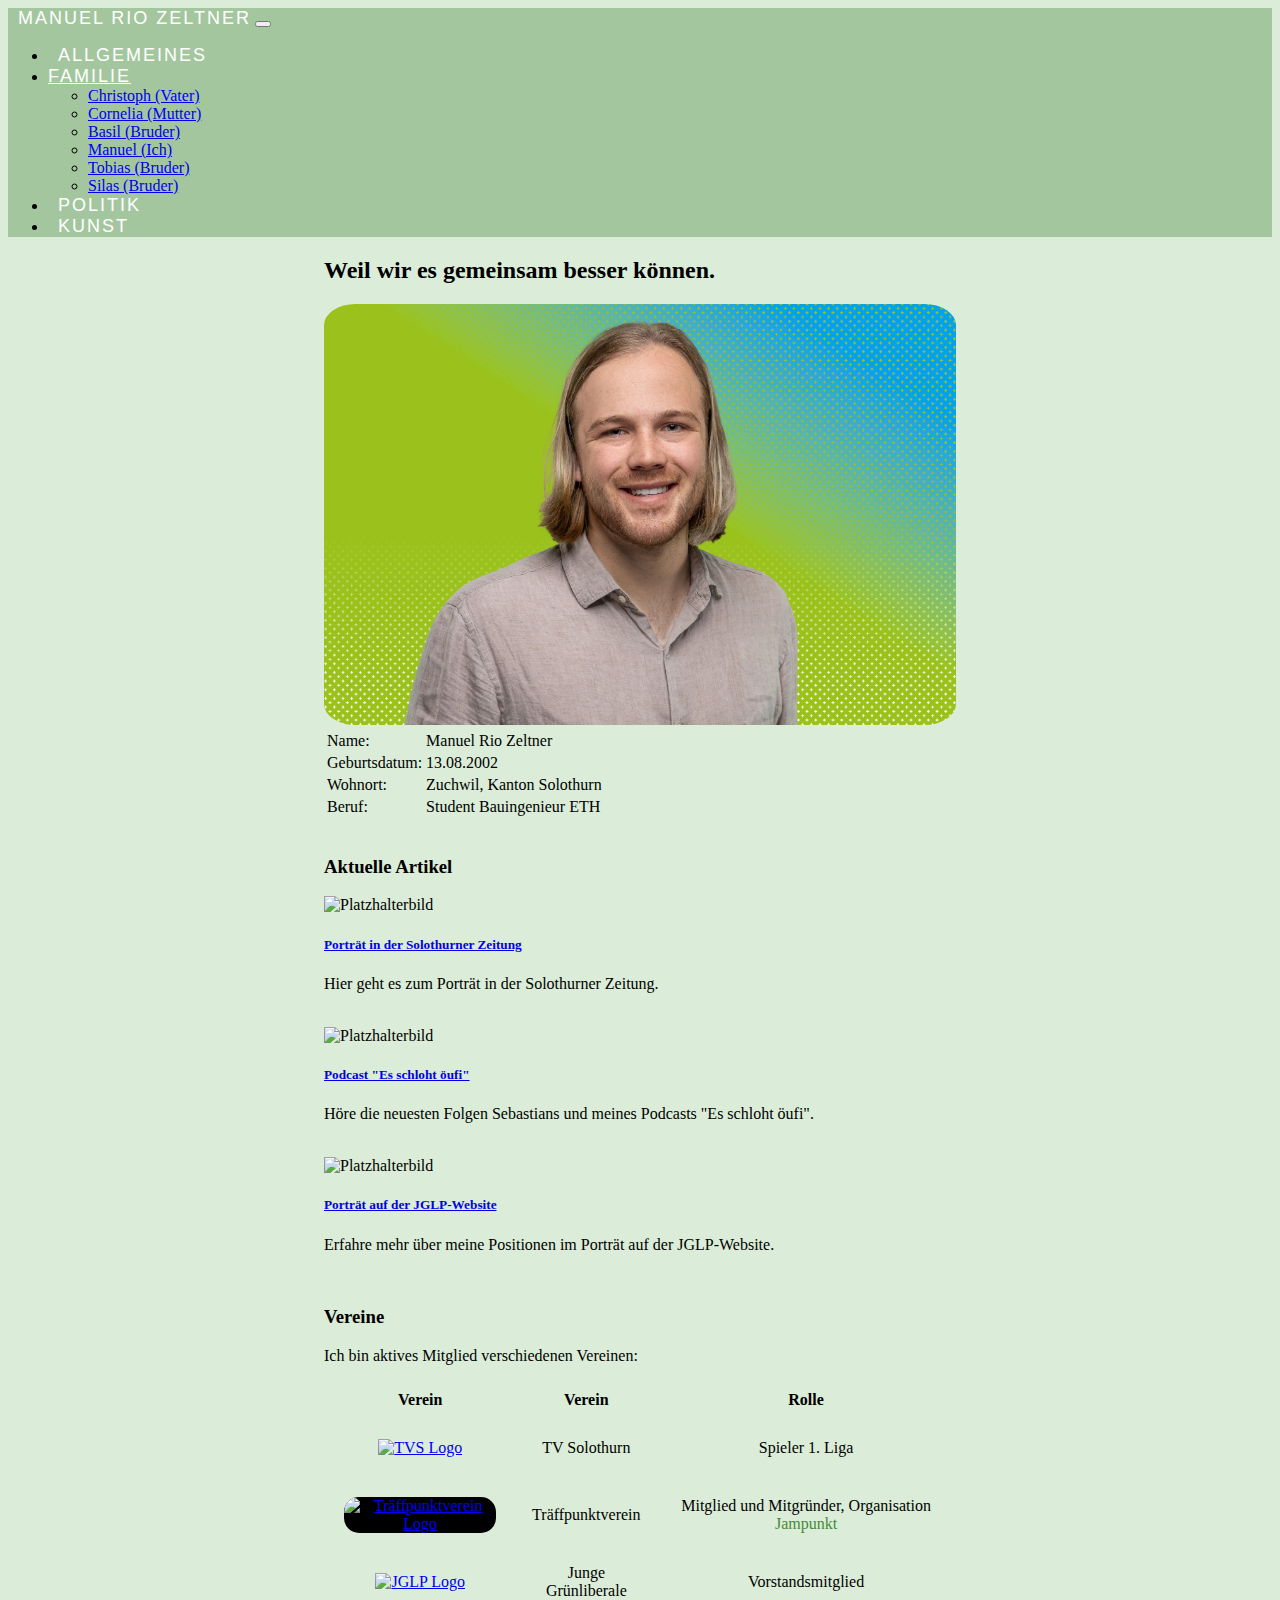
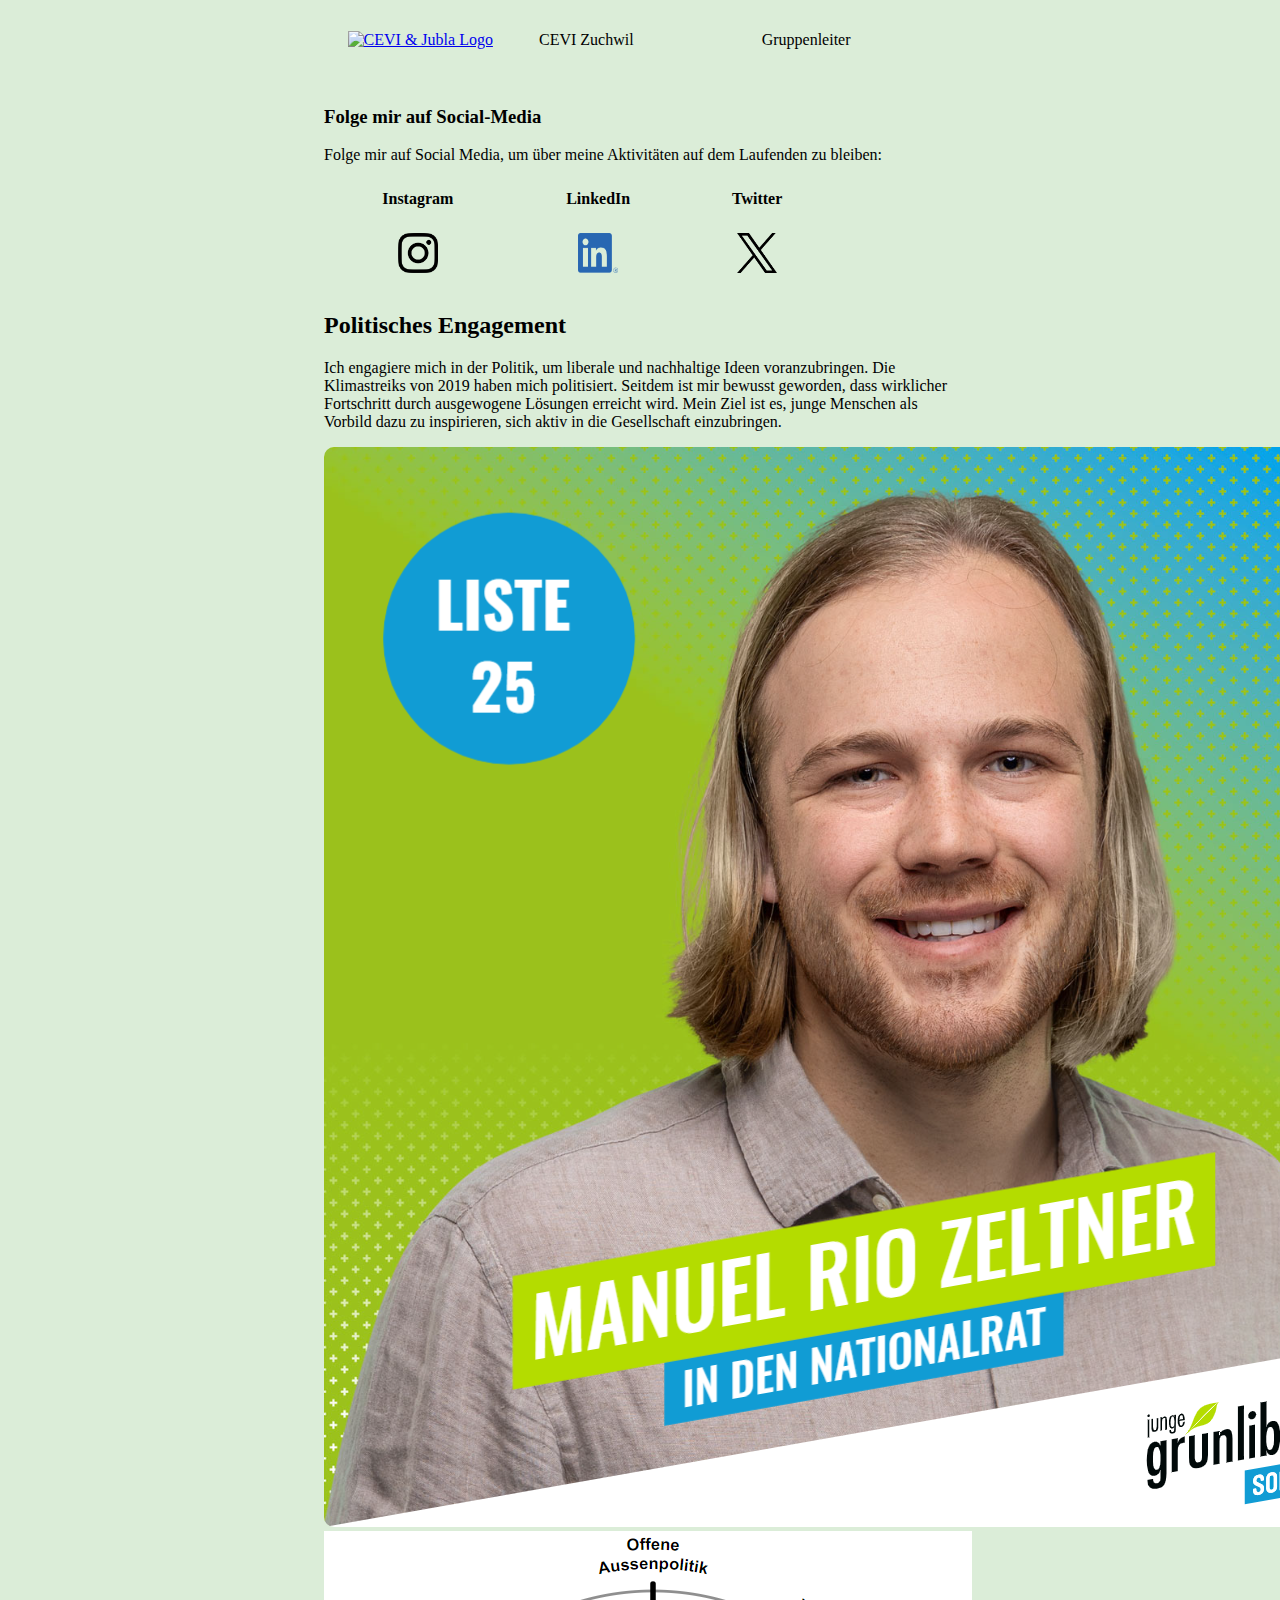
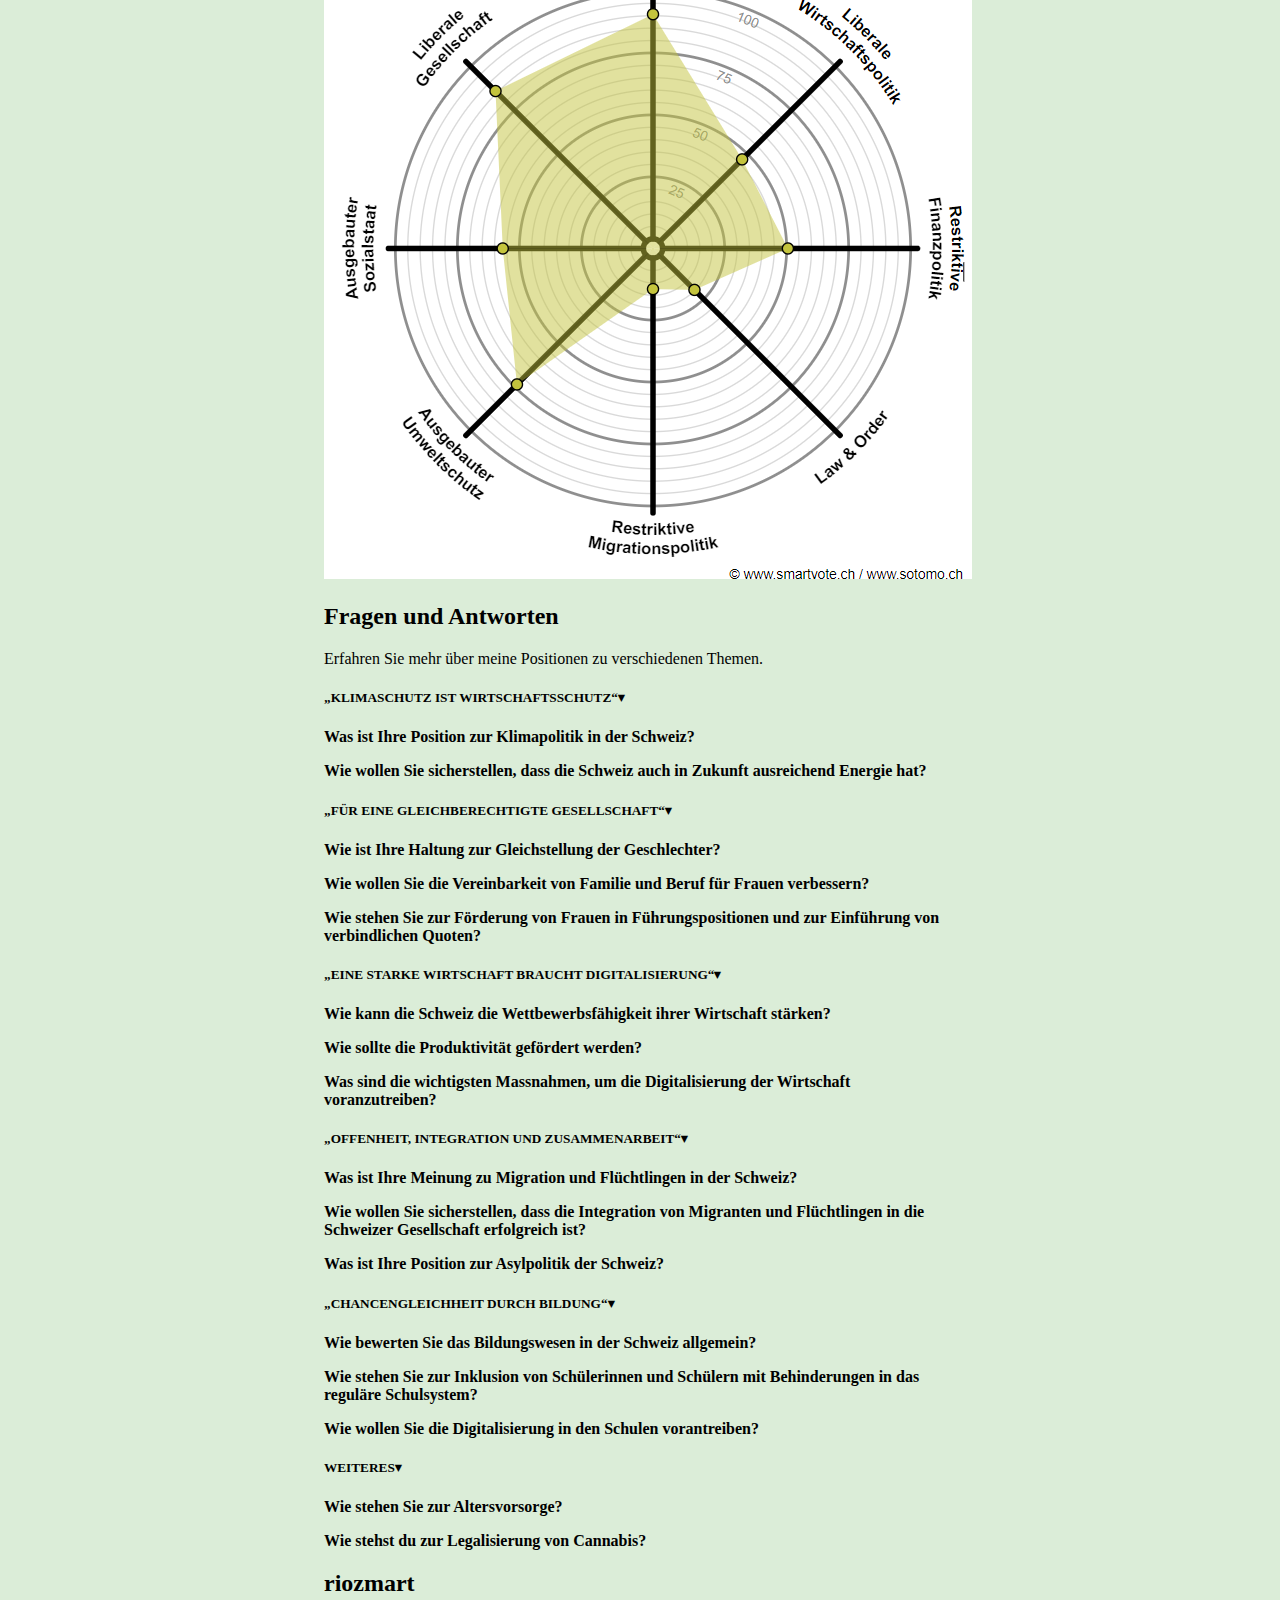
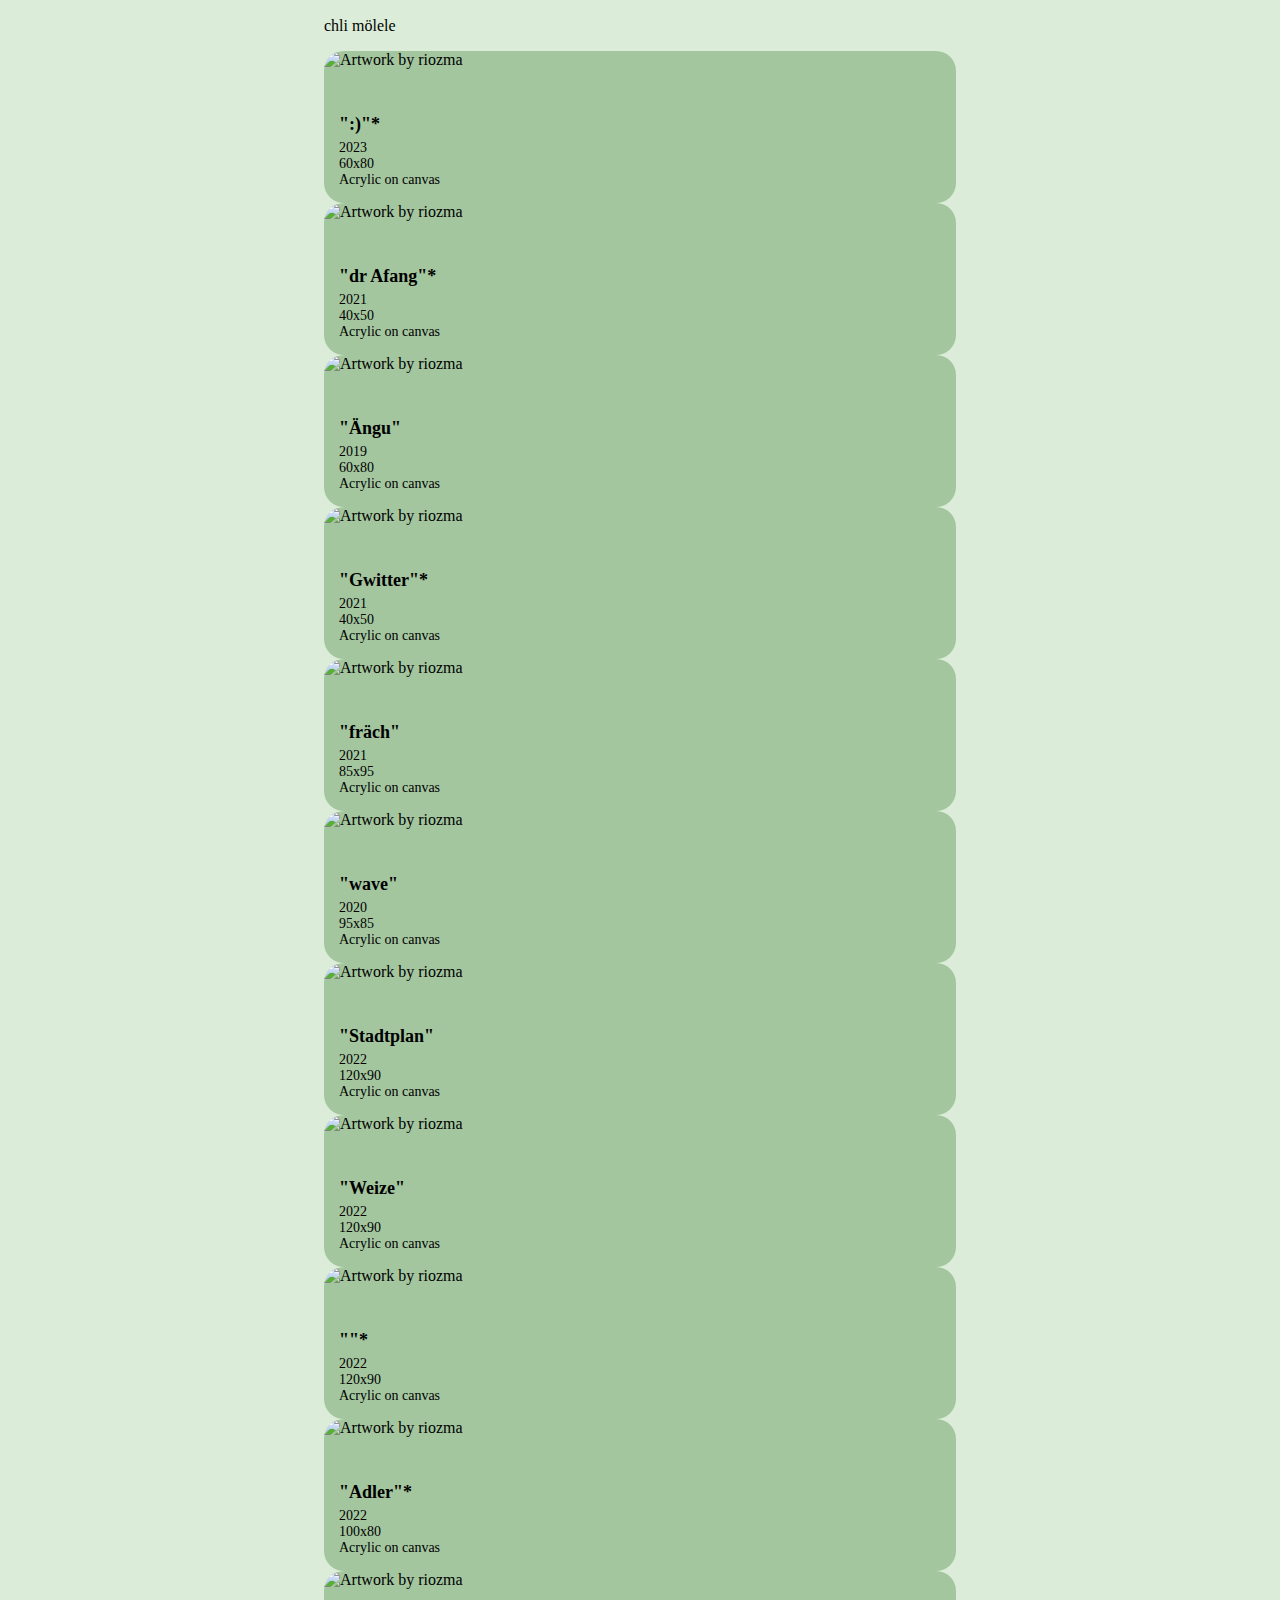
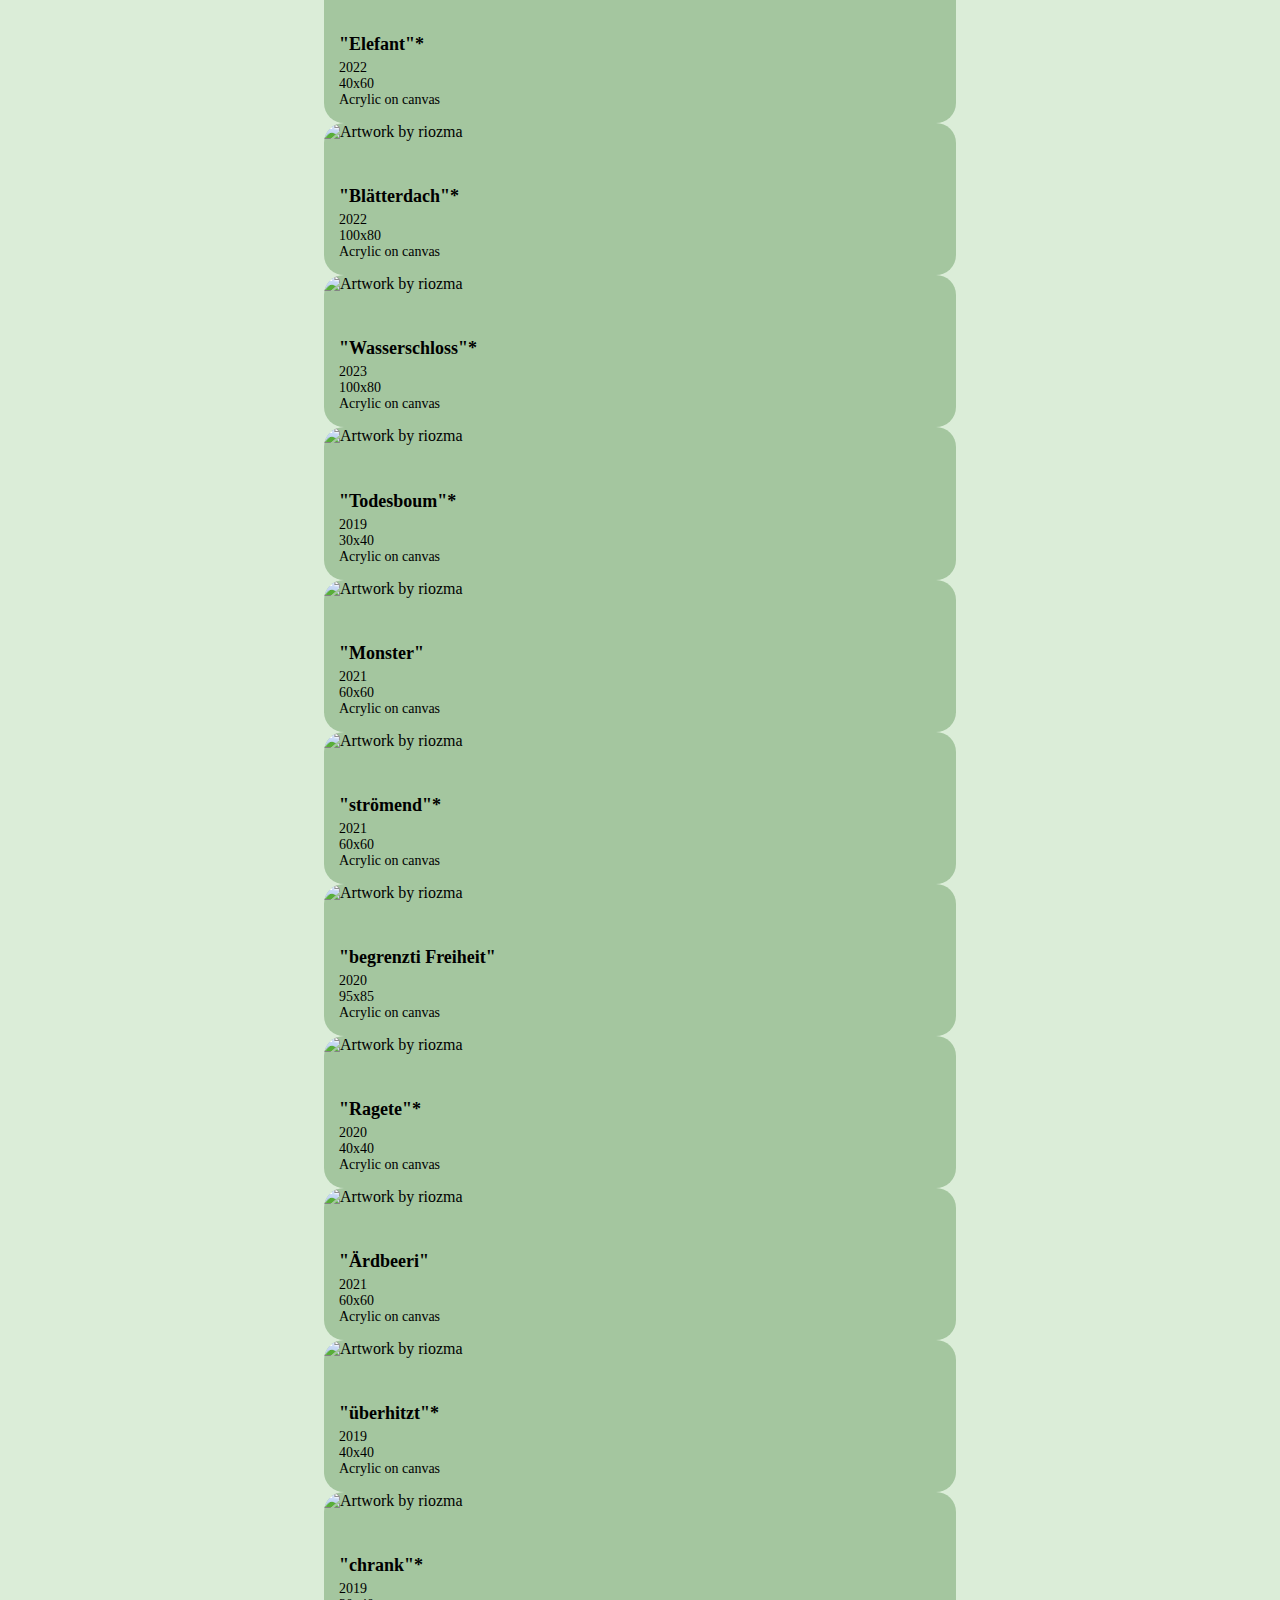
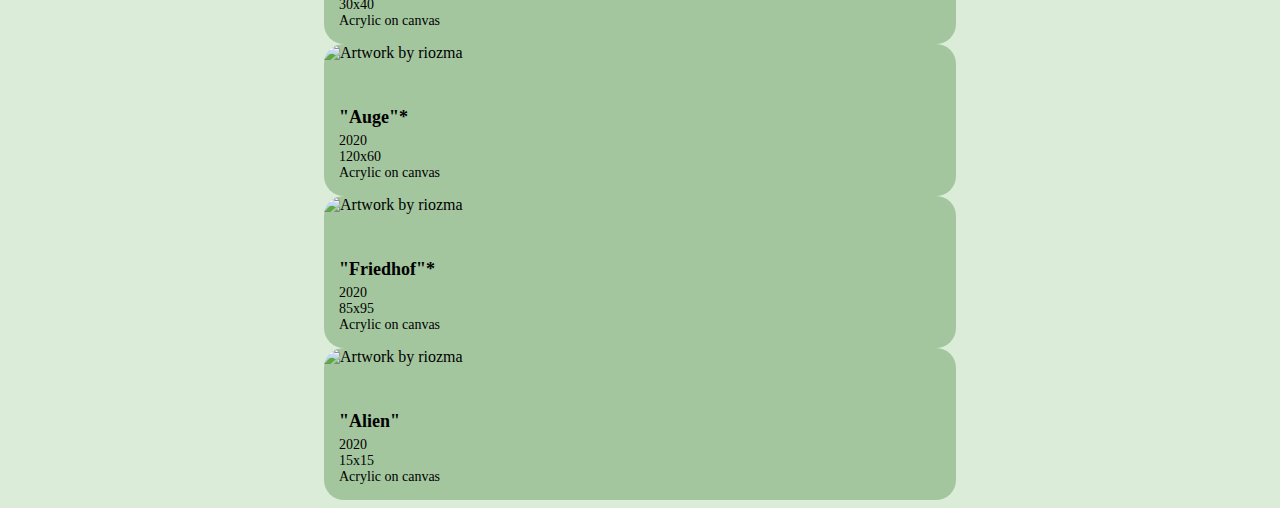
==== commit 5a0865b3: "Update Manuel-Rio.html" ====
--- a/Manuel-Rio.html
+++ b/Manuel-Rio.html
@@ -1,728 +1,860 @@
 <!DOCTYPE html>
 <html lang="de">
 
-  <head>
-    <meta charset="UTF-8">
-    <meta name="viewport" content="width=device-width, initial-scale=1.0">
-    <title>Manuel Rio Zeltner</title>
-    <link rel="icon" href="src\img\favicon.svg">
-    <meta name="description" content="Willkommen auf der offiziellen Webseite von Manuel Rio Zeltner. Erfahre mehr über meine Kandidatur für den Nationalrat 2023 als Mitglied der Jungen Grünliberalen Partei (JGLP) und meine aktive Rolle als Spieler im TV Solothurn Handball in der 1. Liga.">
-
-    <meta name="keywords" content="Manuel Rio Zeltner, Solothurn Zuchwil, TV Zuchwil Handball, Cevi Zuchwil, Jubla, Stöckli-Lager, Kantonschule Solothurn, Nationalratskandidatur 2023, Nationalrat Kanton Solothurn, SmartSpider, grüner Liberalismus, Klimawandel, Schweizer Politik">
-    <meta name="author" content="Manuel Rio Zeltner">
-    <meta name="robots" content="index, follow">
-    <meta property="og:title" content="Manuel Rio Zeltner - Nationalratskandidat">
-    <meta property="og:description" content="Erfahre mehr über meine Nationalratskandidatur 2023.">
-    <meta property="og:image" content="src\img\imgManuel\ManuelSoMe.jpeg">
-    <meta property="og:url" content="https://zeltner-koenig.ch/Manuel-Rio.html?category=politics">
-
-    <meta name="twitter:title" content="Manuel Rio Zeltner - Nationalratskandidat">
-    <meta name="twitter:description" content="Erfahre mehr über meine Nationalratskandidatur 2023.">
-    <meta name="twitter:image" content="src\img\imgManuel\ManuelSoMe.jpeg">
-    <meta name="twitter:card" content="summary_large_image">
-
-    <!-- Add Bootstrap CSS link -->
-    <link rel="stylesheet" href="https://cdn.jsdelivr.net/npm/bootstrap@5.2.3/dist/css/bootstrap.min.css" integrity="sha384-rbsA2VBKQhggwzxH7pPCaAqO46MgnOM80zW1RWuH61DGLwZJEdK2Kadq2F9CUG65" crossorigin="anonymous">
-
-    <!-- Add custom CSS -->
-    <link rel="stylesheet" href="src\style.css">
-  </head>
-
-  <body style="background-color: #dbedd8;">
-    <header>
-      <!-- Navbar -->
-      <nav class="navbar navbar-expand-lg navbar-light navbar-bg">
-        <a class="navbar-brand nav-link" data-category="allgemeines" style="margin-left: 10px;">Manuel Rio Zeltner</a>
-        <button class="navbar-toggler" type="button" data-bs-toggle="collapse" data-bs-target="#navbarNav" aria-controls="navbarNav" aria-expanded="false" aria-label="Toggle navigation">
-          <span class="navbar-toggler-icon"></span>
-        </button>
-        <div class="collapse navbar-collapse" id="navbarNav">
-          <ul class="navbar-nav">
-            <!-- Dropdown Menu -->
-            <li class="nav-item">
-              <a class="nav-link" data-category="allgemeines" style="margin-left: 10px;">Allgemeines</a>
-            </li>
-            <li class="nav-item dropdown d-none">
-              <a class="nav-link dropdown-toggle" data-category="family" href="index.html" id="navbarDropdown" role="button" data-bs-toggle="dropdown" aria-expanded="false">
-                Familie
-              </a>
-              <ul class="dropdown-menu" aria-labelledby="navbarDropdown">
-                <li>
-                  <a class="dropdown-item" href="https://www.linkedin.com/in/dr-christoph-zeltner-533660140/">Christoph (Vater)</a>
-                </li>
-                <li>
-                  <a class="dropdown-item" href="https://www.instagram.com/ailenrocsi/">Cornelia (Mutter)</a>
-                </li>
-                <li>
-                  <a class="dropdown-item" href="https://www.instagram.com/b4s1l/">Basil (Bruder)</a>
-                </li>
-                <li>
-                  <a class="dropdown-item" href="/Manuel">Manuel (Ich)</a>
-                </li>
-                <li>
-                  <a class="dropdown-item" href="https://www.instagram.com/_tobiaszeltner_/">Tobias (Bruder)</a>
-                </li>
-                <li>
-                  <a class="dropdown-item" href="https://www.instagram.com/six.las/">Silas (Bruder)</a>
-                </li>
-              </ul>
-            </li>
-
-            <li class="nav-item">
-              <a class="nav-link" data-category="politics" style="z-index: 1;margin-left: 10px;">Politik</a>
-            </li>
-            <li class="nav-item">
-              <a class="nav-link" data-category="kunst" style="z-index: 1;margin-left: 10px;">Kunst</a>
-            </li>
-          </ul>
-        </div>
-      </nav>
-    </header>
-
-    <style>
-      ::-webkit-scrollbar {
-        width: 10px;
+<head>
+  <meta charset="UTF-8">
+  <meta name="viewport" content="width=device-width, initial-scale=1.0">
+  <title>Manuel Rio Zeltner</title>
+  <link rel="icon" href="src\img\favicon.svg">
+  <meta name="description"
+    content="Willkommen auf der offiziellen Webseite von Manuel Rio Zeltner. Erfahre mehr über mich.">
+
+  <meta name="keywords"
+    content="Manuel Rio Zeltner, Bauingenieurstudent, Grünliberale, Politiker, Handballer, Künstler, Schweizer Politik, Handball, Politik, Kunst, Bauingenieurwesen, ETH, Solothurn, Zuchwil, TVS">
+  <meta name="author" content="Manuel Rio Zeltner">
+  <meta name="robots" content="index, follow">
+  <meta property="og:title" content="Manuel Rio Zeltner">
+  <meta property="og:description"
+    content="Erfahre mehr über meine politischen Standpunkte, Handball und meine Kunst.">
+  <meta property="og:image" content="src\img\imgManuel\ManuelSoMe.jpeg">
+  <meta property="og:url" content="https://zeltner-koenig.ch/Manuel-Rio.html">
+
+  <meta name="twitter:title" content="Manuel Rio Zeltner">
+  <meta name="twitter:description"
+    content="Erfahre mehr über meine politischen Standpunkte, Handball und meine Kunst.">
+  <meta name="twitter:image" content="src\img\imgManuel\ManuelSoMe.jpeg">
+  <meta name="twitter:card" content="summary_large_image">
+
+  <meta name="theme-color" content="#dbedd8">
+
+  <!-- Add Bootstrap CSS link -->
+  <link rel="stylesheet" href="https://cdn.jsdelivr.net/npm/bootstrap@5.2.3/dist/css/bootstrap.min.css"
+    integrity="sha384-rbsA2VBKQhggwzxH7pPCaAqO46MgnOM80zW1RWuH61DGLwZJEdK2Kadq2F9CUG65" crossorigin="anonymous">
+
+  <!-- Add custom CSS -->
+  <link rel="stylesheet" href="src\style.css">
+</head>
+
+<body style="background-color: #dbedd8;">
+  <header>
+    <!-- Navbar -->
+    <nav class="navbar navbar-expand-lg navbar-light navbar-bg">
+      <a class="navbar-brand nav-link" data-category="allgemeines" style="margin-left: 10px;">Manuel Rio Zeltner</a>
+      <button class="navbar-toggler" type="button" data-bs-toggle="collapse" data-bs-target="#navbarNav"
+        aria-controls="navbarNav" aria-expanded="false" aria-label="Toggle navigation">
+        <span class="navbar-toggler-icon"></span>
+      </button>
+      <div class="collapse navbar-collapse" id="navbarNav">
+        <ul class="navbar-nav">
+          <!-- Dropdown Menu -->
+          <li class="nav-item">
+            <a class="nav-link" data-category="allgemeines" style="margin-left: 10px;">Allgemeines</a>
+          </li>
+          <li class="nav-item dropdown d-none">
+            <a class="nav-link dropdown-toggle" data-category="family" href="index.html" id="navbarDropdown"
+              role="button" data-bs-toggle="dropdown" aria-expanded="false">
+              Familie
+            </a>
+            <ul class="dropdown-menu" aria-labelledby="navbarDropdown">
+              <li>
+                <a class="dropdown-item" href="https://www.linkedin.com/in/dr-christoph-zeltner-533660140/">Christoph
+                  (Vater)</a>
+              </li>
+              <li>
+                <a class="dropdown-item" href="https://www.instagram.com/ailenrocsi/">Cornelia (Mutter)</a>
+              </li>
+              <li>
+                <a class="dropdown-item" href="https://www.instagram.com/b4s1l/">Basil (Bruder)</a>
+              </li>
+              <li>
+                <a class="dropdown-item" href="/Manuel">Manuel (Ich)</a>
+              </li>
+              <li>
+                <a class="dropdown-item" href="https://www.instagram.com/_tobiaszeltner_/">Tobias (Bruder)</a>
+              </li>
+              <li>
+                <a class="dropdown-item" href="https://www.instagram.com/six.las/">Silas (Bruder)</a>
+              </li>
+            </ul>
+          </li>
+
+          <li class="nav-item">
+            <a class="nav-link" data-category="politics" style="z-index: 1;margin-left: 10px;">Politik</a>
+          </li>
+          <li class="nav-item">
+            <a class="nav-link" data-category="kunst" style="z-index: 1;margin-left: 10px;">Kunst</a>
+          </li>
+        </ul>
+      </div>
+    </nav>
+  </header>
+
+  <style>
+    ::-webkit-scrollbar {
+      width: 10px;
+    }
+
+    ::-webkit-scrollbar-track {
+      background-image: linear-gradient(to bottom, #ffffff, #559723);
+    }
+
+    ::-webkit-scrollbar-thumb {
+      background: #374434;
+    }
+
+    /* Customize the horizontal scrollbar */
+    ::-webkit-scrollbar-horizontal {
+      height: 10px;
+    }
+
+    ::-webkit-scrollbar-thumb:horizontal {
+      background-color: #888;
+    }
+
+    /* Customize the scrollbar for mobile devices */
+    @media (max-width: 767px) {
+      body {
+        overflow-y: scroll;
+        -webkit-overflow-scrolling: touch;
       }
-
-      ::-webkit-scrollbar-track {
-        background-image: linear-gradient(to bottom, #ffffff, #559723);
-      }
-
-      ::-webkit-scrollbar-thumb {
-        background: #374434;
-      }
-
-      /* Customize the horizontal scrollbar */
-      ::-webkit-scrollbar-horizontal {
-        height: 10px;
-      }
-
-      ::-webkit-scrollbar-thumb:horizontal {
-        background-color: #888;
-      }
-
-      /* Customize the scrollbar for mobile devices */
-      @media (max-width: 767px) {
-        body {
-          overflow-y: scroll;
-          -webkit-overflow-scrolling: touch;
-        }
-      }
-    </style>
-
-    <main>
-      <!-- ALLGEMEINES -->
-      <div id="allgemeines" class="section category container">
-        <h2 class="section-title">Weil wir es gemeinsam besser können.</h2>
-
-        <!-- Profile Image -->
-        <div class="profile-image-container">
-          <img src="src\img\glpSO_NRW23_Manuel-Zeltner.jpg" alt="Manuel Rio Zeltner" class="profile-image img-fluid">
-        </div>
-
-        <!-- Personal Information Table -->
-        <table class="table personal-info-table">
+    }
+  </style>
+
+  <main>
+    <!-- ALLGEMEINES -->
+    <div id="allgemeines" class="section category container">
+      <h2 class="section-title">Weil wir es gemeinsam besser können.</h2>
+
+      <!-- Profile Image -->
+      <div class="profile-image-container">
+        <img src="src\img\glpSO_NRW23_Manuel-Zeltner.jpg" alt="Manuel Rio Zeltner" class="profile-image img-fluid">
+      </div>
+
+      <!-- Personal Information Table -->
+      <table class="table personal-info-table">
+        <tr>
+          <td>Name:</td>
+          <td>Manuel Rio Zeltner</td>
+        </tr>
+        <tr>
+          <td>Geburtsdatum:</td>
+          <td>13.08.2002</td>
+        </tr>
+        <tr>
+          <td>Wohnort:</td>
+          <td>Zuchwil, Kanton Solothurn</td>
+        </tr>
+        <tr>
+          <td>Beruf:</td>
+          <td>Student Bauingenieur ETH</td>
+        </tr>
+      </table>
+      <br>
+
+      <!-- Current Articles -->
+      <!-- Current Articles -->
+      <div class="current-articles">
+        <h3 class="subsection-title">Aktuelle Artikel</h3>
+        <div class="card mb-3">
+          <div class="row no-gutters">
+            <div class="col-md-4 square-image">
+              <img
+                src="https://img.chmedia.ch/2023/08/14/c8a77f82-c062-4ef8-b92e-75bf72cedd5f.jpeg?width=480&height=270&fit=bounds&quality=75&auto=webp&crop=1600,900,x0,y0"
+                alt="Platzhalterbild" class="img-fluid">
+            </div>
+            <div class="col-md-8">
+              <div class="card-body">
+                <h5 class="card-title">
+                  <a
+                    href="https://www.solothurnerzeitung.ch/solothurn/kanton-solothurn/manuel-zeltner-im-kandidatenportraet-fuer-die-wahlen-2023-ld.2499016">Porträt
+                    in der Solothurner Zeitung</a>
+                </h5>
+                <p class="card-text">Hier geht es zum Porträt in der Solothurner Zeitung.</p>
+              </div>
+            </div>
+          </div>
+        </div>
+        <br>
+        <div class="card mb-3">
+          <div class="row no-gutters">
+            <div class="col-md-4 square-image">
+              <img src="https://ugc.production.linktr.ee/MGE0RlQYQxa7xFpQg0ks_5A5I3Eqv1lqMOLYi" alt="Platzhalterbild"
+                class="img-fluid">
+            </div>
+            <div class="col-md-8">
+              <div class="card-body">
+                <h5 class="card-title">
+                  <a href="https://linktr.ee/esschlohtoeufi">Podcast "Es schloht öufi"</a>
+                </h5>
+                <p class="card-text">Höre die neuesten Folgen Sebastians und meines Podcasts "Es schloht öufi".</p>
+              </div>
+            </div>
+          </div>
+        </div>
+        <br>
+        <div class="card mb-3">
+          <div class="row no-gutters">
+            <div class="col-md-4 square-image">
+              <img src="https://solothurn.jungegrunliberale.ch/wp-content/uploads/sites/8/2019/07/logo_solothurn.jpg"
+                alt="Platzhalterbild" class="img-fluid">
+            </div>
+            <div class="col-md-8">
+              <div class="card-body">
+                <h5 class="card-title">
+                  <a href="https://solothurn.jungegrunliberale.ch/portfolio-posts/manuel-zeltner/">Porträt auf der
+                    JGLP-Website</a>
+                </h5>
+                <p class="card-text">Erfahre mehr über meine Positionen im Porträt auf der JGLP-Website.</p>
+              </div>
+            </div>
+          </div>
+        </div>
+        <!-- Add more articles as needed -->
+        <br>
+      </div>
+
+      <!-- Organizations -->
+      <div class="subsection">
+        <h3 class="subsection-title">Vereine</h3>
+        <p class="subsection-description">Ich bin aktives Mitglied verschiedenen Vereinen:</p>
+        <table class="organization-table">
           <tr>
-            <td>Name:</td>
-            <td>Manuel Rio Zeltner</td>
+            <th>Verein</th>
+            <th>Verein</th>
+            <th>Rolle</th>
           </tr>
           <tr>
-            <td>Geburtsdatum:</td>
-            <td>13.08.2002</td>
+
+            <td>
+              <a href="https://www.tvsolothurn.com/" target="_blank">
+                <img
+                  src="https://static.wixstatic.com/media/53db05_663484c4c1ed4ed8a94fd7ea53b1e720~mv2.png/v1/fill/w_117,h_79,al_c,q_85,usm_0.66_1.00_0.01,enc_auto/TV_Solothurn_Logo.png"
+                  alt="TVS Logo" class="organization-logo">
+              </a>
+            </td>
+            <td>TV Solothurn</td>
+            <td>Spieler 1. Liga</td>
           </tr>
           <tr>
-            <td>Wohnort:</td>
-            <td>Zuchwil, Kanton Solothurn</td>
+            <td>
+              <a href="https://traeffpunktfestival.ch/" target="_blank">
+                <img style="background-color: black; border-radius: 15px;"
+                  src="https://traeffpunktfestival.ch/wp-content/uploads/2023/05/cropped-RZ_Logo_Traeffpunkt_weiss_Punkt_rot_RGB-04.png"
+                  alt="Träffpunktverein Logo" class="organization-logo">
+              </a>
+            </td>
+            <td>Träffpunktverein</td>
+            <td>Mitglied und Mitgründer, Organisation
+              <a href="https://traeffpunktfestival.ch/events/" target="_blank"
+                style="text-decoration: none; color: #468837;">Jampunkt</a>
+            </td>
           </tr>
           <tr>
-            <td>Beruf:</td>
-            <td>Student Bauingenieur ETH</td>
+            <td>
+              <a href="https://solothurn.jungegrunliberale.ch/" target="_blank">
+                <img src="https://solothurn.jungegrunliberale.ch/wp-content/uploads/sites/8/2019/07/logo_solothurn.jpg"
+                  alt="JGLP Logo" class="organization-logo">
+              </a>
+            </td>
+            <td>Junge Grünliberale</td>
+            <td>Vorstandsmitglied</td>
+          </tr>
+          <tr>
+            <td>
+              <a href="https://www.cevi-zuchwil.ch/" target="_blank">
+                <img
+                  src="https://lh3.googleusercontent.com/-xj3G4iNrxwU/AAAAAAAAAAI/AAAAAAAAAAA/FeAFWQXP9vM/s44-w44-h44-p-k-no-ns-nd/photo.jpg"
+                  alt="CEVI & Jubla Logo" class="organization-logo">
+              </a>
+            </td>
+            <td>CEVI Zuchwil</td>
+            <td>Gruppenleiter</td>
           </tr>
         </table>
         <br>
-
-        <!-- Current Articles -->
-        <!-- Current Articles -->
-        <div class="current-articles">
-          <h3 class="subsection-title">Aktuelle Artikel</h3>
-          <div class="card mb-3">
-            <div class="row no-gutters">
-              <div class="col-md-4 square-image">
-                <img src="https://img.chmedia.ch/2023/08/14/c8a77f82-c062-4ef8-b92e-75bf72cedd5f.jpeg?width=480&height=270&fit=bounds&quality=75&auto=webp&crop=1600,900,x0,y0" alt="Platzhalterbild" class="img-fluid">
-              </div>
-              <div class="col-md-8">
-                <div class="card-body">
-                  <h5 class="card-title">
-                    <a href="https://www.solothurnerzeitung.ch/solothurn/kanton-solothurn/manuel-zeltner-im-kandidatenportraet-fuer-die-wahlen-2023-ld.2499016">Porträt in der Solothurner Zeitung</a>
-                  </h5>
-                  <p class="card-text">Hier geht es zum Porträt in der Solothurner Zeitung.</p>
-                </div>
-              </div>
-            </div>
-          </div>
-          <br>
-          <div class="card mb-3">
-            <div class="row no-gutters">
-              <div class="col-md-4 square-image">
-                <img src="https://ugc.production.linktr.ee/MGE0RlQYQxa7xFpQg0ks_5A5I3Eqv1lqMOLYi" alt="Platzhalterbild" class="img-fluid">
-              </div>
-              <div class="col-md-8">
-                <div class="card-body">
-                  <h5 class="card-title">
-                    <a href="https://linktr.ee/esschlohtoeufi">Podcast "Es schloht öufi"</a>
-                  </h5>
-                  <p class="card-text">Höre die neuesten Folgen Sebastians und meines Podcasts "Es schloht öufi".</p>
-                </div>
-              </div>
-            </div>
-          </div>
-          <br>
-          <div class="card mb-3">
-            <div class="row no-gutters">
-              <div class="col-md-4 square-image">
-                <img src="https://solothurn.jungegrunliberale.ch/wp-content/uploads/sites/8/2019/07/logo_solothurn.jpg" alt="Platzhalterbild" class="img-fluid">
-              </div>
-              <div class="col-md-8">
-                <div class="card-body">
-                  <h5 class="card-title">
-                    <a href="https://solothurn.jungegrunliberale.ch/portfolio-posts/manuel-zeltner/">Porträt auf der JGLP-Website</a>
-                  </h5>
-                  <p class="card-text">Erfahre mehr über meine Positionen im Porträt auf der JGLP-Website.</p>
-                </div>
-              </div>
-            </div>
-          </div>
-          <!-- Add more articles as needed -->
-          <br>
-        </div>
-
-        <!-- Organizations -->
-        <div class="subsection">
-          <h3 class="subsection-title">Vereine</h3>
-          <p class="subsection-description">Ich bin aktives Mitglied verschiedenen Vereinen:</p>
-          <table class="organization-table">
-            <tr>
-              <th>Verein</th>
-              <th>Verein</th>
-              <th>Rolle</th>
-            </tr>
-            <tr>
-
-              <td>
-                <a href="https://www.tvsolothurn.com/" target="_blank">
-                  <img src="https://static.wixstatic.com/media/53db05_663484c4c1ed4ed8a94fd7ea53b1e720~mv2.png/v1/fill/w_117,h_79,al_c,q_85,usm_0.66_1.00_0.01,enc_auto/TV_Solothurn_Logo.png" alt="TVS Logo" class="organization-logo">
-                </a>
-              </td>
-              <td>TV Solothurn</td>
-              <td>Spieler 1. Liga</td>
-            </tr>
-            <tr>
-              <td>
-                <a href="https://traeffpunktfestival.ch/" target="_blank">
-                  <img style="background-color: black; border-radius: 15px;" src="https://traeffpunktfestival.ch/wp-content/uploads/2023/05/cropped-RZ_Logo_Traeffpunkt_weiss_Punkt_rot_RGB-04.png" alt="Träffpunktverein Logo" class="organization-logo">
-                </a>
-              </td>
-              <td>Träffpunktverein</td>
-              <td>Mitglied und Mitgründer, Organisation
-                <a href="https://traeffpunktfestival.ch/events/" target="_blank" style="text-decoration: none; color: #468837;">Jampunkt</a>
-              </td>
-            </tr>
-            <tr>
-              <td>
-                <a href="https://solothurn.jungegrunliberale.ch/" target="_blank">
-                  <img src="https://solothurn.jungegrunliberale.ch/wp-content/uploads/sites/8/2019/07/logo_solothurn.jpg" alt="JGLP Logo" class="organization-logo">
-                </a>
-              </td>
-              <td>Junge Grünliberale</td>
-              <td>Vorstandsmitglied</td>
-            </tr>
-            <tr>
-              <td>
-                <a href="https://www.cevi-zuchwil.ch/" target="_blank">
-                  <img src="https://lh3.googleusercontent.com/-xj3G4iNrxwU/AAAAAAAAAAI/AAAAAAAAAAA/FeAFWQXP9vM/s44-w44-h44-p-k-no-ns-nd/photo.jpg" alt="CEVI & Jubla Logo" class="organization-logo">
-                </a>
-              </td>
-              <td>CEVI Zuchwil</td>
-              <td>Gruppenleiter</td>
-            </tr>
-          </table>
-          <br>
-        </div>
-
-        <!-- Social Media -->
-        <div class="subsection">
-          <h3 class="subsection-title">Folge mir auf Social-Media</h3>
-          <p class="subsection-description">Folge mir auf Social Media, um über meine Aktivitäten auf dem Laufenden zu bleiben:</p>
-          <table class="social-media-table">
-            <tr>
-              <th>Instagram</th>
-              <th>LinkedIn</th>
-              <th>Twitter</th>
-            </tr>
-            <tr>
-              <td>
-                <a href="https://www.instagram.com/riozma/" target="_blank">
-                  <img src="src\img\Instagram_Glyph_Black.png" alt="Instagram Icon" class="social-media-icon">
-                </a>
-              </td>
-              <td>
-                <a href="https://www.linkedin.com/in/Manuel-Rio.html-zeltner-8883a4226/" target="_blank">
-                  <img src="src\img\LI-In-Bug.png" alt="LinkedIn Icon" class="social-media-icon">
-                </a>
-              </td>
-              <td>
-                <a href="https://twitter.com/Riozma2" target="_blank">
-                  <img src="src\img\logo-black_twitter.png" alt="Twitter Icon" class="social-media-icon">
-                </a>
-              </td>
-            </tr>
-          </table>
-        </div>
       </div>
 
-      <!-- Politics Section -->
-      <div class="section d-none category" id="politics">
-        <h2 class="section-title">Politisches Engagement</h2>
-        <p class="section-description">Ich engagiere mich in der Politik, um liberale und nachhaltige Ideen voranzubringen. Die Klimastreiks von 2019 haben mich politisiert. Seitdem ist mir bewusst geworden, dass wirklicher Fortschritt durch ausgewogene Lösungen erreicht wird. Mein Ziel ist es, junge Menschen als Vorbild dazu zu inspirieren, sich aktiv in die Gesellschaft einzubringen.</p>
-
-        <!-- Images -->
-        <div class="row">
-          <div class="col-md-6">
-            <img src="src\img\imgManuel\ManuelSoMe.jpeg" alt="Portrait" class="img-fluid" style="border-radius: 10px;">
-          </div>
-          <div class="col-md-6">
-            <img src="src\img\imgManuel\smartspiderMRZ.png" alt="Smart Spider" class="img-fluid">
-          </div>
-        </div>
-
-        <!-- Q&A Section -->
-        <div class="section" id="qanda">
-          <h2 class="section-title">Fragen und Antworten</h2>
-          <p class="section-description">Erfahren Sie mehr über meine Positionen zu verschiedenen Themen.</p>
-
-          <!-- Klimapolitik -->
-          <div class="card mb-3 collapse-card">
-            <div class="card-body">
-              <h5 class="card-title">
-                <strong>„KLIMASCHUTZ IST WIRTSCHAFTSSCHUTZ“<span class="collapse-arrow"></span></strong>
-              </h5>
-              <p class="card-text collapse-trigger">
-                <strong>Was ist Ihre Position zur Klimapolitik in der Schweiz?</strong>
-              </p>
-              <p class="card-text collapse-content">Ich setze mich dafür ein, dass die Schweiz spätestens bis 2040 klimaneutral wird, und ich unterstütze generell Maßnahmen zum Schutz des Klimas. Als optimale und liberale Lösung befürworte ich die Einführung konsequenter und begrenzter CO2-Zertifikate. Diese Zertifikate wären für alle Emissionen von Treibhausgasen erforderlich. Durch Carbon-Capturing-Methoden könnten neue Zertifikate erzeugt und verkauft werden. Das Angebot wäre begrenzt und der Preis würde durch den Markt reguliert werden. Die Einnahmen würden mit Steuer- oder Krankenkassenprämienerleichterungen gleichmäßig an alle zurückverteilt. Auf diese Weise würde klimafreundliches Verhalten belohnt, ohne der Wirtschaft Geld zu entziehen. Damit erhalten Emissionen einen tatsächlichen Wert und es wird dort eingespart, wo es am effizientesten ist.</p>
-              <p class="card-text collapse-trigger">
-                <strong>Wie wollen Sie sicherstellen, dass die Schweiz auch in Zukunft ausreichend Energie hat?</strong>
-              </p>
-              <p class="card-text collapse-content">Ich setze mich für einen verstärkten Ausbau von Solaranlagen und Windkraftanlagen ein. Um langfristig eine nachhaltige Energieversorgung zu gewährleisten, sollten wir vermehrt auf erneuerbare Energien setzen. Die administrativen Hürden für den Ausbau sollten beseitigt werden, wobei der Kampf gegen den Klimawandel dringlicher ist als lokale Naturschutzbedenken.</p>
-            </div>
-          </div>
-
-          <div class="card mb-3 collapse-card">
-            <div class="card-body">
-              <h5 class="card-title">
-                <strong>„FÜR EINE GLEICHBERECHTIGTE GESELLSCHAFT“<span class="collapse-arrow"></span></strong>
-              </h5>
-              <p class="card-text collapse-trigger">
-                <strong>Wie ist Ihre Haltung zur Gleichstellung der Geschlechter?</strong>
-              </p>
-              <p class="card-text collapse-content">Ich bin fest davon überzeugt, dass alle Geschlechter gleichberechtigt behandelt werden sollten. Es ist unser Ziel, bestehende strukturelle Ungleichheiten zu beseitigen, die oft zu Ungunsten von Frauen bestehen. Dabei ist es jedoch wichtig, dass diese Bemühungen nicht zu einer Benachteiligung von Männern führen. Langfristig sollten wir anstreben, dass das Geschlecht keine entscheidende Rolle mehr spielt.</p>
-              <p class="card-text collapse-trigger">
-                <strong>Wie wollen Sie die Vereinbarkeit von Familie und Beruf für Frauen verbessern?</strong>
-              </p>
-              <p class="card-text collapse-content">Ich bin der Auffassung, dass die Aufteilung von Kinderbetreuung und Beruf den individuellen Vorstellungen jeder Familie überlassen werden sollte. Dennoch ist es unsere Verantwortung, eine breite Palette von Unterstützungsangeboten bereitzustellen, um den verschiedenen Familienmodellen gerecht zu werden. Dazu gehört auch die Förderung der Kinderbetreuung, um Eltern dabei zu helfen, Familie und Beruf besser miteinander vereinbaren zu können.</p>
-              <p class="card-text collapse-trigger">
-                <strong>Wie stehen Sie zur Förderung von Frauen in Führungspositionen und zur Einführung von verbindlichen Quoten?</strong>
-              </p>
-              <p class="card-text collapse-content">Ich halte es für wichtig, Frauen in Führungspositionen zu fördern und sie als Vorbilder zu präsentieren, um junge Frauen zu ermutigen. Allerdings sehe ich aufgrund der aktuellen Arbeitsmarktsituation die Einführung verbindlicher Quoten für Frauen in Führungspositionen als nicht praktikabel an. Eine solche Quote könnte sogar zu mehr Ungerechtigkeiten führen und würde möglicherweise dazu führen, dass zusätzliche Fachkräfte aus dem Ausland „importiert“ werden, obwohl es in der Schweiz ausreichend qualifizierte Männer gibt.</p>
-            </div>
-          </div>
-
-          <div class="card mb-3 collapse-card">
-            <div class="card-body">
-              <h5 class="card-title">
-                <strong>„EINE STARKE WIRTSCHAFT BRAUCHT DIGITALISIERUNG“<span class="collapse-arrow"></span></strong>
-              </h5>
-              <p class="card-text collapse-trigger">
-                <strong>Wie kann die Schweiz die Wettbewerbsfähigkeit ihrer Wirtschaft stärken?</strong>
-              </p>
-              <p class="card-text collapse-content">Um die Wettbewerbsfähigkeit der schweizerischen Wirtschaft zu stärken, müssen verschiedene Aspekte berücksichtigt werden. Ein zentraler Fokus liegt dabei auf der Förderung von Produktivität und Effizienz. Dies kann durch die konsequente Digitalisierung der Wirtschaft und die Schaffung eines liberalen Geschäftsumfelds erreicht werden.</p>
-              <p class="card-text collapse-trigger">
-                <strong>Wie sollte die Produktivität gefördert werden?</strong>
-              </p>
-              <p class="card-text collapse-content">Um die Produktivität zu steigern, sollten verschiedene Maßnahmen ergriffen werden. Die Digitalisierung spielt hierbei eine entscheidende Rolle, da sie Prozesse automatisieren und effizienter gestalten kann. Zudem ist es wichtig, dass Gesetze und Vorschriften möglichst liberal gestaltet sind, um Innovationen zu fördern. Gleichzeitig müssen jedoch angemessene Standards eingehalten werden und die Sicherheit von kritischen Bereichen gewährleistet sein.</p>
-              <p class="card-text collapse-trigger">
-                <strong>Was sind die wichtigsten Massnahmen, um die Digitalisierung der Wirtschaft voranzutreiben?</strong>
-              </p>
-              <p class="card-text collapse-content">Um die Digitalisierung der Wirtschaft voranzutreiben, sind verschiedene Schritte erforderlich. Eine wichtige Maßnahme besteht darin, die Verwaltung auf Bundesebene, in den Kantonen und Gemeinden durch den Einsatz digitaler Lösungen zu verbessern. Dadurch können Anträge schneller eingereicht und bearbeitet werden. Darüber hinaus kann beispielsweise der Einsatz von Künstlicher Intelligenz in der Verwaltung zur Beschleunigung von Standardanfragen und Genehmigungen beitragen. Ein weiterer zentraler Schwerpunkt liegt auf der Vermittlung digitaler Kompetenzen im Bildungssystem. Es ist wichtig, dass grundlegende Programmierkenntnisse Teil der Grundausbildung werden.
-              </p>
-            </div>
-          </div>
-          <div class="card mb-3 collapse-card">
-            <div class="card-body">
-              <h5 class="card-title">
-                <strong>„OFFENHEIT, INTEGRATION UND ZUSAMMENARBEIT“<span class="collapse-arrow"></span></strong>
-              </h5>
-              <p class="card-text collapse-trigger">
-                <strong>Was ist Ihre Meinung zu Migration und Flüchtlingen in der Schweiz?</strong>
-              </p>
-              <p class="card-text collapse-content">Migration ist ein wesentlicher Bestandteil der schweizerischen Gesellschaft und ich bin grundsätzlich für Offenheit. Es ist jedoch wichtig, die damit verbundenen Herausforderungen nicht zu ignorieren. Eine erfolgreiche Integration muss gewährleistet werden, um sicherzustellen, dass niemand durch das Netz fällt. Dafür ist gegenseitiges Verständnis und Offenheit zwischen Migranten und Einheimischen erforderlich.</p>
-              <p class="card-text collapse-trigger">
-                <strong>Wie wollen Sie sicherstellen, dass die Integration von Migranten und Flüchtlingen in die Schweizer Gesellschaft erfolgreich ist?</strong>
-              </p>
-              <p class="card-text collapse-content">Eine erfolgreiche Integration erfordert Engagement von beiden Seiten. Es ist unerlässlich, dass sie mindestens eine Landessprache erlernen und offen für unsere Werte und Regeln sind, diese akzeptieren und respektieren.</p>
-              <p class="card-text collapse-trigger">
-                <strong>Was ist Ihre Position zur Asylpolitik der Schweiz?</strong>
-              </p>
-              <p class="card-text collapse-content">Es ist erforderlich, dass eine europäische Asylpolitik mit einem fairen Verteilungsschlüssel für Flüchtlinge vorhanden ist. Alle Länder sollten ähnliche Anstrengungen unternehmen, um die reguläre Aufnahme von Flüchtlingen zu ermöglichen und erhöhen. Der Verteilschlüssel ist wichtig, weil eine übermäßige Anzahl von Flüchtlingen in einem Land auf einmal die Integration erschweren kann. Zudem ist auch wichtig, dass Flüchtlinge schnelle Entscheidungen über ihre Asylanträge erhalten und dass sie nach zwei Jahren ohne Entscheidung automatisch eine Aufenthaltsbewilligung erhalten. Dies ist von großer Bedeutung, um Unsicherheiten zu vermeiden, die sich erheblich auf die Integration auswirken können.</p>
-            </div>
-          </div>
-
-          <div class="card mb-3 collapse-card">
-            <div class="card-body">
-              <h5 class="card-title">
-                <strong>„CHANCENGLEICHHEIT DURCH BILDUNG“<span class="collapse-arrow"></span></strong>
-              </h5>
-              <p class="card-text collapse-trigger">
-                <strong>Wie bewerten Sie das Bildungswesen in der Schweiz allgemein?</strong>
-              </p>
-              <p class="card-text collapse-content">Ich schätze das Bildungssystem in der Schweiz sehr. Es ermöglicht eine soziale Durchmischung, die zu einem hohen Qualitätsniveau unserer Schulen beiträgt. Die berufsbegleitende Ausbildung ist ein weiterer Pluspunkt unseres Bildungssystems und trägt zu unserem Wohlstand bei.</p>
-              <p class="card-text collapse-trigger">
-                <strong>Wie stehen Sie zur Inklusion von Schülerinnen und Schülern mit Behinderungen in das reguläre Schulsystem?</strong>
-              </p>
-              <p class="card-text collapse-content">Ich denke, dass die Inklusion von Schülerinnen und Schülern mit Behinderungen in die Primarschule sinnvoll ist, um gemeinsam soziale Kompetenzen zu erlernen. Für die Oberstufe sollte jedoch für jedes Kind individuell entschieden werden, welcher Weg der geeignete ist. Spätere Anpassungen sollten ebenfalls möglich sein.</p>
-              <p class="card-text collapse-trigger">
-                <strong>Wie wollen Sie die Digitalisierung in den Schulen vorantreiben?</strong>
-              </p>
-              <p class="card-text collapse-content">Ich denke, dass digitale Kompetenzen fächerübergreifend gelehrt werden sollten, um den Schülerinnen und Schülern einen umfassenden Einblick in die digitale Welt zu geben. Darüber hinaus sollten wir digitale Fähigkeiten fördern, um den Lernerfolg in nicht digitalen Bereichen indirekt zu unterstützen.</p>
-            </div>
-          </div>
-
-          <div class="card mb-3 collapse-card">
-            <div class="card-body">
-              <h5 class="card-title">
-                <strong>WEITERES<span class="collapse-arrow"></span></strong>
-              </h5>
-              <p class="card-text collapse-trigger">
-                <strong>Wie stehen Sie zur Altersvorsorge?</strong>
-              </p>
-              <p class="card-text collapse-content">Es ist von großer Bedeutung, dass die Altersvorsorge an die steigende Lebenserwartung angepasst wird, um auch in Zukunft eine ausreichende Absicherung im Alter zu gewährleisten.</p>
-              <p class="card-text collapse-trigger">
-                <strong>Wie stehst du zur Legalisierung von Cannabis?</strong>
-              </p>
-              <p class="card-text collapse-content">Meiner Meinung nach sollte Cannabis legalisiert werden, um den Schwarzmarkt zu bekämpfen und Steuereinnahmen zu erhöhen. Allerdings sollte der Verkauf erst ab 18 Jahren erlaubt sein, und es ist wichtig, die Legalisierung von hilfreichen Präventions- und Entzugsprogrammen zu begleiten. Ich denke auch, dass die Legalisierung anderer Drogen sinnvoll sein kann, aber es müssen zuvor Untersuchungen durchgeführt werden, um die Auswirkungen auf die Bevölkerung zu verstehen.</p>
-            </div>
-          </div>
-
-        </div>
+      <!-- Social Media -->
+      <div class="subsection">
+        <h3 class="subsection-title">Folge mir auf Social-Media</h3>
+        <p class="subsection-description">Folge mir auf Social Media, um über meine Aktivitäten auf dem Laufenden zu
+          bleiben:</p>
+        <table class="social-media-table">
+          <tr>
+            <th>Instagram</th>
+            <th>LinkedIn</th>
+            <th>Twitter</th>
+          </tr>
+          <tr>
+            <td>
+              <a href="https://www.instagram.com/riozma/" target="_blank">
+                <img src="src\img\Instagram_Glyph_Black.png" alt="Instagram Icon" class="social-media-icon">
+              </a>
+            </td>
+            <td>
+              <a href="https://www.linkedin.com/in/Manuel-Rio.html-zeltner-8883a4226/" target="_blank">
+                <img src="src\img\LI-In-Bug.png" alt="LinkedIn Icon" class="social-media-icon">
+              </a>
+            </td>
+            <td>
+              <a href="https://twitter.com/Riozma2" target="_blank">
+                <img src="src\img\logo-black_twitter.png" alt="Twitter Icon" class="social-media-icon">
+              </a>
+            </td>
+          </tr>
+        </table>
       </div>
-
-      <!-- Art Section -->
-      <div id="kunst" class="d-none category">
-        <h2 class="section-title" style="z-index: 0;">riozmart</h2>
-        <p class="section-description" style="z-index: 0;">chli mölele</p>
-
-        <!-- Preview Cards for Artwork -->
-        <div class="row artwork-preview" style="z-index: 0;">
-          <div class="col-md-4 mb-4">
-            <div class="card artCard" data-toggle="modal" id="PXL_20231008_154849501" title="" year="2023" size="60x80" medium="Acrylic on canvas">
-              <img alt="Artwork by riozma" class="card-img-top">
-              <div class="card-body">
-                <h5 class="card-title">""</h5>
-                <p class="card-text">2023</p>
-                <p class="card-text">60x80</p>
-                <p class="card-text">Acrylic on canvas</p>
-              </div>
-            </div>
-          </div>
-          <div class="col-md-4 mb-4">
-            <div class="card artCard" data-toggle="modal" id="IMG_20210510_191503__01" title="dr Afang" year="2021" size="40x50" medium="Acrylic on canvas">
-              <img alt="Artwork by riozma" class="card-img-top">
-              <div class="card-body">
-                <h5 class="card-title">"dr Afang"</h5>
-                <p class="card-text">2021</p>
-                <p class="card-text">40x50</p>
-                <p class="card-text">Acrylic on canvas</p>
-              </div>
-            </div>
-          </div>
-          <div class="col-md-4 mb-4">
-            <div class="card artCard" data-toggle="modal" id="IMG_20211225_092850" title="Ängu" year="2019" size="60x80" medium="Acrylic on canvas">
-              <img alt="Artwork by riozma" class="card-img-top">
-              <div class="card-body">
-                <h5 class="card-title">"Ängu"</h5>
-                <p class="card-text">2019</p>
-                <p class="card-text">60x80</p>
-                <p class="card-text">Acrylic on canvas</p>
-              </div>
-            </div>
-          </div>
-          <div class="col-md-4 mb-4">
-            <div class="card artCard" data-toggle="modal" id="IMG_20211225_093259" title="Gwitter" year="2021" size="40x50" medium="Acrylic on canvas">
-              <img alt="Artwork by riozma" class="card-img-top">
-              <div class="card-body">
-                <h5 class="card-title">"Gwitter"</h5>
-                <p class="card-text">2021</p>
-                <p class="card-text">40x50</p>
-                <p class="card-text">Acrylic on canvas</p>
-              </div>
-            </div>
-          </div>
-          <div class="col-md-4 mb-4">
-            <div class="card artCard" data-toggle="modal" id="IMG_20210829_135425__01" title="fräch" year="2021" size="85x95" medium="Acrylic on canvas">
-              <img alt="Artwork by riozma" class="card-img-top">
-              <div class="card-body">
-                <h5 class="card-title">"fräch"</h5>
-                <p class="card-text">2021</p>
-                <p class="card-text">85x95</p>
-                <p class="card-text">Acrylic on canvas</p>
-              </div>
-            </div>
-          </div>
-          <div class="col-md-4 mb-4">
-            <div class="card artCard" data-toggle="modal" id="IMG_20210905_191900" title="wave" year="2020" size="95x85" medium="Acrylic on canvas">
-              <img alt="Artwork by riozma" class="card-img-top">
-              <div class="card-body">
-                <h5 class="card-title">"wave"</h5>
-                <p class="card-text">2020</p>
-                <p class="card-text">95x85</p>
-                <p class="card-text">Acrylic on canvas</p>
-              </div>
-            </div>
-          </div>
-          <div class="col-md-4 mb-4">
-            <div class="card artCard" data-toggle="modal" id="PXL_20220723_152954029" title="Stadtplan" year="2022" size="120x90" medium="Acrylic on canvas">
-              <img alt="Artwork by riozma" class="card-img-top">
-              <div class="card-body">
-                <h5 class="card-title">"Stadtplan"</h5>
-                <p class="card-text">2022</p>
-                <p class="card-text">120x90</p>
-                <p class="card-text">Acrylic on canvas</p>
-              </div>
-            </div>
-          </div>
-          <div class="col-md-4 mb-4">
-            <div class="card artCard" data-toggle="modal" id="PXL_20220724_193030410" title="Weize" year="2022" size="120x90" medium="Acrylic on canvas">
-              <img alt="Artwork by riozma" class="card-img-top">
-              <div class="card-body">
-                <h5 class="card-title">"Weize"</h5>
-                <p class="card-text">2022</p>
-                <p class="card-text">120x90</p>
-                <p class="card-text">Acrylic on canvas</p>
-              </div>
-            </div>
-          </div>
-          <div class="col-md-4 mb-4">
-            <div class="card artCard" data-toggle="modal" id="PXL_20220724_193303289" title="" year="2022" size="120x90" medium="Acrylic on canvas">
-              <img alt="Artwork by riozma" class="card-img-top">
-              <div class="card-body">
-                <h5 class="card-title">""</h5>
-                <p class="card-text">2022</p>
-                <p class="card-text">120x90</p>
-                <p class="card-text">Acrylic on canvas</p>
-              </div>
-            </div>
-          </div>
-          <div class="col-md-4 mb-4">
-            <div class="card artCard" data-toggle="modal" id="PXL_20230822_191239286" title="Adler" year="2022" size="100x80" medium="Acrylic on canvas">
-              <img alt="Artwork by riozma" class="card-img-top">
-              <div class="card-body">
-                <h5 class="card-title">"Adler"</h5>
-                <p class="card-text">2022</p>
-                <p class="card-text">100x80</p>
-                <p class="card-text">Acrylic on canvas</p>
-              </div>
-            </div>
-          </div>
-          <div class="col-md-4 mb-4">
-            <div class="card artCard" data-toggle="modal" id="PXL_20220724_194015431" title="Elefant" year="2022" size="40x60" medium="Acrylic on canvas">
-              <img alt="Artwork by riozma" class="card-img-top">
-              <div class="card-body">
-                <h5 class="card-title">"Elefant"</h5>
-                <p class="card-text">2022</p>
-                <p class="card-text">40x60</p>
-                <p class="card-text">Acrylic on canvas</p>
-              </div>
-            </div>
-          </div>
-          <div class="col-md-4 mb-4">
-            <div class="card artCard" data-toggle="modal" id="PXL_20230822_190340103" title="Blätterdach" year="2022" size="100x80" medium="Acrylic on canvas">
-              <img alt="Artwork by riozma" class="card-img-top">
-              <div class="card-body">
-                <h5 class="card-title">"Blätterdach"</h5>
-                <p class="card-text">2022</p>
-                <p class="card-text">100x80</p>
-                <p class="card-text">Acrylic on canvas</p>
-              </div>
-            </div>
-          </div>
-          <div class="col-md-4 mb-4">
-            <div class="card artCard" data-toggle="modal" id="PXL_20230822_190948021~2" title="Wasserschloss" year="2023" size="100x80" medium="Acrylic on canvas">
-              <img alt="Artwork by riozma" class="card-img-top">
-              <div class="card-body">
-                <h5 class="card-title">"Wasserschloss"</h5>
-                <p class="card-text">2023</p>
-                <p class="card-text">100x80</p>
-                <p class="card-text">Acrylic on canvas</p>
-              </div>
-            </div>
-          </div>
-          <div class="col-md-4 mb-4">
-            <div class="card artCard" data-toggle="modal" id="IMG_20211225_093129" title="Todesboum" year="2019" size="30x40" medium="Acrylic on canvas">
-              <img alt="Artwork by riozma" class="card-img-top">
-              <div class="card-body">
-                <h5 class="card-title">"Todesboum"</h5>
-                <p class="card-text">2019</p>
-                <p class="card-text">30x40</p>
-                <p class="card-text">Acrylic on canvas</p>
-              </div>
-            </div>
-          </div>
-          <div class="col-md-4 mb-4">
-            <div class="card artCard" data-toggle="modal" id="IMG_20211106_150344" title="Monster" year="2021" size="60x60" medium="Acrylic on canvas">
-              <img alt="Artwork by riozma" class="card-img-top">
-              <div class="card-body">
-                <h5 class="card-title">"Monster"</h5>
-                <p class="card-text">2021</p>
-                <p class="card-text">60x60</p>
-                <p class="card-text">Acrylic on canvas</p>
-              </div>
-            </div>
-          </div>
-          <div class="col-md-4 mb-4">
-            <div class="card artCard" data-toggle="modal" id="IMG_20211128_123601_571" title="strömend" year="2021" size="60x60" medium="Acrylic on canvas">
-              <img alt="Artwork by riozma" class="card-img-top">
-              <div class="card-body">
-                <h5 class="card-title">"strömend"</h5>
-                <p class="card-text">2021</p>
-                <p class="card-text">60x60</p>
-                <p class="card-text">Acrylic on canvas</p>
-              </div>
-            </div>
-          </div>
-          <div class="col-md-4 mb-4">
-            <div class="card artCard" data-toggle="modal" id="IMG_20210926_134639" title="begrenzti Freiheit" year="2020" size="95x85" medium="Acrylic on canvas">
-              <img alt="Artwork by riozma" class="card-img-top">
-              <div class="card-body">
-                <h5 class="card-title">"begrenzti Freiheit"</h5>
-                <p class="card-text">2020</p>
-                <p class="card-text">95x85</p>
-                <p class="card-text">Acrylic on canvas</p>
-              </div>
-            </div>
-          </div>
-          <div class="col-md-4 mb-4">
-            <div class="card artCard" data-toggle="modal" id="IMG_20211010_102546" title="Ragete" year="2020" size="40x40" medium="Acrylic on canvas">
-              <img alt="Artwork by riozma" class="card-img-top">
-              <div class="card-body">
-                <h5 class="card-title">"Ragete"</h5>
-                <p class="card-text">2020</p>
-                <p class="card-text">40x40</p>
-                <p class="card-text">Acrylic on canvas</p>
-              </div>
-            </div>
-          </div>
-          <div class="col-md-4 mb-4">
-            <div class="card artCard" data-toggle="modal" id="IMG_20211203_182007_040" title="Ärdbeeri" year="2021" size="60x60" medium="Acrylic on canvas">
-              <img alt="Artwork by riozma" class="card-img-top">
-              <div class="card-body">
-                <h5 class="card-title">"Ärdbeeri"</h5>
-                <p class="card-text">2021</p>
-                <p class="card-text">60x60</p>
-                <p class="card-text">Acrylic on canvas</p>
-              </div>
-            </div>
-          </div>
-          <div class="col-md-4 mb-4">
-            <div class="card artCard" data-toggle="modal" id="IMG_20211225_092913" title="überhitzt" year="2019" size="40x40" medium="Acrylic on canvas">
-              <img alt="Artwork by riozma" class="card-img-top">
-              <div class="card-body">
-                <h5 class="card-title">"überhitzt"</h5>
-                <p class="card-text">2019</p>
-                <p class="card-text">40x40</p>
-                <p class="card-text">Acrylic on canvas</p>
-              </div>
-            </div>
-          </div>
-          <div class="col-md-4 mb-4">
-            <div class="card artCard" data-toggle="modal" id="IMG_20211225_092932" title="chrank" year="2019" size="30x40" medium="Acrylic on canvas">
-              <img alt="Artwork by riozma" class="card-img-top">
-              <div class="card-body">
-                <h5 class="card-title">"chrank"</h5>
-                <p class="card-text">2019</p>
-                <p class="card-text">30x40</p>
-                <p class="card-text">Acrylic on canvas</p>
-              </div>
-            </div>
-          </div>
-          <div class="col-md-4 mb-4">
-            <div class="card artCard" data-toggle="modal" id="IMG_20211225_093215" title="Auge" year="2020" size="120x60" medium="Acrylic on canvas">
-              <img alt="Artwork by riozma" class="card-img-top">
-              <div class="card-body">
-                <h5 class="card-title">"Auge"</h5>
-                <p class="card-text">2020</p>
-                <p class="card-text">120x60</p>
-                <p class="card-text">Acrylic on canvas</p>
-              </div>
-            </div>
-          </div>
-          <div class="col-md-4 mb-4">
-            <div class="card artCard" data-toggle="modal" id="IMG_20211225_093237" title="Friedhof" year="2020" size="120x60" medium="Acrylic on canvas">
-              <img alt="Artwork by riozma" class="card-img-top">
-              <div class="card-body">
-                <h5 class="card-title">"Friedhof"</h5>
-                <p class="card-text">2020</p>
-                <p class="card-text">85x95</p>
-                <p class="card-text">Acrylic on canvas</p>
-              </div>
-            </div>
-          </div>
-          <div class="col-md-4 mb-4">
-            <div class="card artCard" data-toggle="modal" id="IMG_20210510_191419" title="Alien" year="2020" size="15x15" medium="Acrylic on canvas">
-              <img alt="Artwork by riozma" class="card-img-top">
-              <div class="card-body">
-                <h5 class="card-title">"Alien"</h5>
-                <p class="card-text">2020</p>
-                <p class="card-text">15x15</p>
-                <p class="card-text">Acrylic on canvas</p>
-              </div>
-            </div>
-          </div>
-        </div>
-
-        <!-- black box over everything -->
-        <div id="blackBox" style="z-index: 1; display: none; background-color: #3a4a2d7b; position: fixed; top: 0; left: 0; width: 100%; height: 100%;"></div>
-
-        <!-- Artwork Modals -->
-        <dialog id="artwork-modal"  style="z-index: 2; justify-self: center; max-width: 90%; border-radius: 20px; ">
-          <div class="modal-content">
-            <div class="modal-body" style="text-align: center; display: flex; flex-direction: column; align-items: center;">
-              <img src="" class="img-fluid" style="max-height: 70vh; border-radius: 10px;">
-              <button type="button" class="btn-close" data-dismiss="modal" aria-label="Close" onclick="closeModal()">
-              </button>
-              <!-- Download btn, name, year, size and type placeholder -->
-              <div class="card-body" style="line-height: 0.4;" id="artwork-info">
-                <h5 class="card-title" id="artwork-title" style="margin: 15px;">Titel</h5>
-                <p class="card-text" id="artwork-year">Jahr</p>
-                <p class="card-text" id="artwork-size">Grösse</p>
-                <p class="card-text" id="artwork-medium">Medium</p>
-                <a href="" download="" class="btn btn-secondary" id="artwork-download">herunterladen</a>
-              </div>
-            </div>
-          </div>
-        </dialog>
-
+    </div>
+
+    <!-- Politics Section -->
+    <div class="section d-none category" id="politics">
+      <h2 class="section-title">Politisches Engagement</h2>
+      <p class="section-description">Ich engagiere mich in der Politik, um liberale und nachhaltige Ideen
+        voranzubringen. Die Klimastreiks von 2019 haben mich politisiert. Seitdem ist mir bewusst geworden, dass
+        wirklicher Fortschritt durch ausgewogene Lösungen erreicht wird. Mein Ziel ist es, junge Menschen als Vorbild
+        dazu zu inspirieren, sich aktiv in die Gesellschaft einzubringen.</p>
+
+      <!-- Images -->
+      <div class="row">
+        <div class="col-md-6">
+          <img src="src\img\imgManuel\ManuelSoMe.jpeg" alt="Portrait" class="img-fluid" style="border-radius: 10px;">
+        </div>
+        <div class="col-md-6">
+          <img src="src\img\imgManuel\smartspiderMRZ.png" alt="Smart Spider" class="img-fluid">
+        </div>
       </div>
 
-    </main>
+      <!-- Q&A Section -->
+      <div class="section" id="qanda">
+        <h2 class="section-title">Fragen und Antworten</h2>
+        <p class="section-description">Erfahren Sie mehr über meine Positionen zu verschiedenen Themen.</p>
+
+        <!-- Klimapolitik -->
+        <div class="card mb-3 collapse-card">
+          <div class="card-body">
+            <h5 class="card-title">
+              <strong>„KLIMASCHUTZ IST WIRTSCHAFTSSCHUTZ“<span class="collapse-arrow"></span></strong>
+            </h5>
+            <p class="card-text collapse-trigger">
+              <strong>Was ist Ihre Position zur Klimapolitik in der Schweiz?</strong>
+            </p>
+            <p class="card-text collapse-content">Ich setze mich dafür ein, dass die Schweiz spätestens bis 2040
+              klimaneutral wird, und ich unterstütze generell Maßnahmen zum Schutz des Klimas. Als optimale und liberale
+              Lösung befürworte ich die Einführung konsequenter und begrenzter CO2-Zertifikate. Diese Zertifikate wären
+              für alle Emissionen von Treibhausgasen erforderlich. Durch Carbon-Capturing-Methoden könnten neue
+              Zertifikate erzeugt und verkauft werden. Das Angebot wäre begrenzt und der Preis würde durch den Markt
+              reguliert werden. Die Einnahmen würden mit Steuer- oder Krankenkassenprämienerleichterungen gleichmäßig an
+              alle zurückverteilt. Auf diese Weise würde klimafreundliches Verhalten belohnt, ohne der Wirtschaft Geld
+              zu entziehen. Damit erhalten Emissionen einen tatsächlichen Wert und es wird dort eingespart, wo es am
+              effizientesten ist.</p>
+            <p class="card-text collapse-trigger">
+              <strong>Wie wollen Sie sicherstellen, dass die Schweiz auch in Zukunft ausreichend Energie hat?</strong>
+            </p>
+            <p class="card-text collapse-content">Ich setze mich für einen verstärkten Ausbau von Solaranlagen und
+              Windkraftanlagen ein. Um langfristig eine nachhaltige Energieversorgung zu gewährleisten, sollten wir
+              vermehrt auf erneuerbare Energien setzen. Die administrativen Hürden für den Ausbau sollten beseitigt
+              werden, wobei der Kampf gegen den Klimawandel dringlicher ist als lokale Naturschutzbedenken.</p>
+          </div>
+        </div>
+
+        <div class="card mb-3 collapse-card">
+          <div class="card-body">
+            <h5 class="card-title">
+              <strong>„FÜR EINE GLEICHBERECHTIGTE GESELLSCHAFT“<span class="collapse-arrow"></span></strong>
+            </h5>
+            <p class="card-text collapse-trigger">
+              <strong>Wie ist Ihre Haltung zur Gleichstellung der Geschlechter?</strong>
+            </p>
+            <p class="card-text collapse-content">Ich bin fest davon überzeugt, dass alle Geschlechter gleichberechtigt
+              behandelt werden sollten. Es ist unser Ziel, bestehende strukturelle Ungleichheiten zu beseitigen, die oft
+              zu Ungunsten von Frauen bestehen. Dabei ist es jedoch wichtig, dass diese Bemühungen nicht zu einer
+              Benachteiligung von Männern führen. Langfristig sollten wir anstreben, dass das Geschlecht keine
+              entscheidende Rolle mehr spielt.</p>
+            <p class="card-text collapse-trigger">
+              <strong>Wie wollen Sie die Vereinbarkeit von Familie und Beruf für Frauen verbessern?</strong>
+            </p>
+            <p class="card-text collapse-content">Ich bin der Auffassung, dass die Aufteilung von Kinderbetreuung und
+              Beruf den individuellen Vorstellungen jeder Familie überlassen werden sollte. Dennoch ist es unsere
+              Verantwortung, eine breite Palette von Unterstützungsangeboten bereitzustellen, um den verschiedenen
+              Familienmodellen gerecht zu werden. Dazu gehört auch die Förderung der Kinderbetreuung, um Eltern dabei zu
+              helfen, Familie und Beruf besser miteinander vereinbaren zu können.</p>
+            <p class="card-text collapse-trigger">
+              <strong>Wie stehen Sie zur Förderung von Frauen in Führungspositionen und zur Einführung von verbindlichen
+                Quoten?</strong>
+            </p>
+            <p class="card-text collapse-content">Ich halte es für wichtig, Frauen in Führungspositionen zu fördern und
+              sie als Vorbilder zu präsentieren, um junge Frauen zu ermutigen. Allerdings sehe ich aufgrund der
+              aktuellen Arbeitsmarktsituation die Einführung verbindlicher Quoten für Frauen in Führungspositionen als
+              nicht praktikabel an. Eine solche Quote könnte sogar zu mehr Ungerechtigkeiten führen und würde
+              möglicherweise dazu führen, dass zusätzliche Fachkräfte aus dem Ausland „importiert“ werden, obwohl es in
+              der Schweiz ausreichend qualifizierte Männer gibt.</p>
+          </div>
+        </div>
+
+        <div class="card mb-3 collapse-card">
+          <div class="card-body">
+            <h5 class="card-title">
+              <strong>„EINE STARKE WIRTSCHAFT BRAUCHT DIGITALISIERUNG“<span class="collapse-arrow"></span></strong>
+            </h5>
+            <p class="card-text collapse-trigger">
+              <strong>Wie kann die Schweiz die Wettbewerbsfähigkeit ihrer Wirtschaft stärken?</strong>
+            </p>
+            <p class="card-text collapse-content">Um die Wettbewerbsfähigkeit der schweizerischen Wirtschaft zu stärken,
+              müssen verschiedene Aspekte berücksichtigt werden. Ein zentraler Fokus liegt dabei auf der Förderung von
+              Produktivität und Effizienz. Dies kann durch die konsequente Digitalisierung der Wirtschaft und die
+              Schaffung eines liberalen Geschäftsumfelds erreicht werden.</p>
+            <p class="card-text collapse-trigger">
+              <strong>Wie sollte die Produktivität gefördert werden?</strong>
+            </p>
+            <p class="card-text collapse-content">Um die Produktivität zu steigern, sollten verschiedene Maßnahmen
+              ergriffen werden. Die Digitalisierung spielt hierbei eine entscheidende Rolle, da sie Prozesse
+              automatisieren und effizienter gestalten kann. Zudem ist es wichtig, dass Gesetze und Vorschriften
+              möglichst liberal gestaltet sind, um Innovationen zu fördern. Gleichzeitig müssen jedoch angemessene
+              Standards eingehalten werden und die Sicherheit von kritischen Bereichen gewährleistet sein.</p>
+            <p class="card-text collapse-trigger">
+              <strong>Was sind die wichtigsten Massnahmen, um die Digitalisierung der Wirtschaft
+                voranzutreiben?</strong>
+            </p>
+            <p class="card-text collapse-content">Um die Digitalisierung der Wirtschaft voranzutreiben, sind
+              verschiedene Schritte erforderlich. Eine wichtige Maßnahme besteht darin, die Verwaltung auf Bundesebene,
+              in den Kantonen und Gemeinden durch den Einsatz digitaler Lösungen zu verbessern. Dadurch können Anträge
+              schneller eingereicht und bearbeitet werden. Darüber hinaus kann beispielsweise der Einsatz von
+              Künstlicher Intelligenz in der Verwaltung zur Beschleunigung von Standardanfragen und Genehmigungen
+              beitragen. Ein weiterer zentraler Schwerpunkt liegt auf der Vermittlung digitaler Kompetenzen im
+              Bildungssystem. Es ist wichtig, dass grundlegende Programmierkenntnisse Teil der Grundausbildung werden.
+            </p>
+          </div>
+        </div>
+        <div class="card mb-3 collapse-card">
+          <div class="card-body">
+            <h5 class="card-title">
+              <strong>„OFFENHEIT, INTEGRATION UND ZUSAMMENARBEIT“<span class="collapse-arrow"></span></strong>
+            </h5>
+            <p class="card-text collapse-trigger">
+              <strong>Was ist Ihre Meinung zu Migration und Flüchtlingen in der Schweiz?</strong>
+            </p>
+            <p class="card-text collapse-content">Migration ist ein wesentlicher Bestandteil der schweizerischen
+              Gesellschaft und ich bin grundsätzlich für Offenheit. Es ist jedoch wichtig, die damit verbundenen
+              Herausforderungen nicht zu ignorieren. Eine erfolgreiche Integration muss gewährleistet werden, um
+              sicherzustellen, dass niemand durch das Netz fällt. Dafür ist gegenseitiges Verständnis und Offenheit
+              zwischen Migranten und Einheimischen erforderlich.</p>
+            <p class="card-text collapse-trigger">
+              <strong>Wie wollen Sie sicherstellen, dass die Integration von Migranten und Flüchtlingen in die Schweizer
+                Gesellschaft erfolgreich ist?</strong>
+            </p>
+            <p class="card-text collapse-content">Eine erfolgreiche Integration erfordert Engagement von beiden Seiten.
+              Es ist unerlässlich, dass sie mindestens eine Landessprache erlernen und offen für unsere Werte und Regeln
+              sind, diese akzeptieren und respektieren.</p>
+            <p class="card-text collapse-trigger">
+              <strong>Was ist Ihre Position zur Asylpolitik der Schweiz?</strong>
+            </p>
+            <p class="card-text collapse-content">Es ist erforderlich, dass eine europäische Asylpolitik mit einem
+              fairen Verteilungsschlüssel für Flüchtlinge vorhanden ist. Alle Länder sollten ähnliche Anstrengungen
+              unternehmen, um die reguläre Aufnahme von Flüchtlingen zu ermöglichen und erhöhen. Der Verteilschlüssel
+              ist wichtig, weil eine übermäßige Anzahl von Flüchtlingen in einem Land auf einmal die Integration
+              erschweren kann. Zudem ist auch wichtig, dass Flüchtlinge schnelle Entscheidungen über ihre Asylanträge
+              erhalten und dass sie nach zwei Jahren ohne Entscheidung automatisch eine Aufenthaltsbewilligung erhalten.
+              Dies ist von großer Bedeutung, um Unsicherheiten zu vermeiden, die sich erheblich auf die Integration
+              auswirken können.</p>
+          </div>
+        </div>
+
+        <div class="card mb-3 collapse-card">
+          <div class="card-body">
+            <h5 class="card-title">
+              <strong>„CHANCENGLEICHHEIT DURCH BILDUNG“<span class="collapse-arrow"></span></strong>
+            </h5>
+            <p class="card-text collapse-trigger">
+              <strong>Wie bewerten Sie das Bildungswesen in der Schweiz allgemein?</strong>
+            </p>
+            <p class="card-text collapse-content">Ich schätze das Bildungssystem in der Schweiz sehr. Es ermöglicht eine
+              soziale Durchmischung, die zu einem hohen Qualitätsniveau unserer Schulen beiträgt. Die berufsbegleitende
+              Ausbildung ist ein weiterer Pluspunkt unseres Bildungssystems und trägt zu unserem Wohlstand bei.</p>
+            <p class="card-text collapse-trigger">
+              <strong>Wie stehen Sie zur Inklusion von Schülerinnen und Schülern mit Behinderungen in das reguläre
+                Schulsystem?</strong>
+            </p>
+            <p class="card-text collapse-content">Ich denke, dass die Inklusion von Schülerinnen und Schülern mit
+              Behinderungen in die Primarschule sinnvoll ist, um gemeinsam soziale Kompetenzen zu erlernen. Für die
+              Oberstufe sollte jedoch für jedes Kind individuell entschieden werden, welcher Weg der geeignete ist.
+              Spätere Anpassungen sollten ebenfalls möglich sein.</p>
+            <p class="card-text collapse-trigger">
+              <strong>Wie wollen Sie die Digitalisierung in den Schulen vorantreiben?</strong>
+            </p>
+            <p class="card-text collapse-content">Ich denke, dass digitale Kompetenzen fächerübergreifend gelehrt werden
+              sollten, um den Schülerinnen und Schülern einen umfassenden Einblick in die digitale Welt zu geben.
+              Darüber hinaus sollten wir digitale Fähigkeiten fördern, um den Lernerfolg in nicht digitalen Bereichen
+              indirekt zu unterstützen.</p>
+          </div>
+        </div>
+
+        <div class="card mb-3 collapse-card">
+          <div class="card-body">
+            <h5 class="card-title">
+              <strong>WEITERES<span class="collapse-arrow"></span></strong>
+            </h5>
+            <p class="card-text collapse-trigger">
+              <strong>Wie stehen Sie zur Altersvorsorge?</strong>
+            </p>
+            <p class="card-text collapse-content">Es ist von großer Bedeutung, dass die Altersvorsorge an die steigende
+              Lebenserwartung angepasst wird, um auch in Zukunft eine ausreichende Absicherung im Alter zu
+              gewährleisten.</p>
+            <p class="card-text collapse-trigger">
+              <strong>Wie stehst du zur Legalisierung von Cannabis?</strong>
+            </p>
+            <p class="card-text collapse-content">Meiner Meinung nach sollte Cannabis legalisiert werden, um den
+              Schwarzmarkt zu bekämpfen und Steuereinnahmen zu erhöhen. Allerdings sollte der Verkauf erst ab 18 Jahren
+              erlaubt sein, und es ist wichtig, die Legalisierung von hilfreichen Präventions- und Entzugsprogrammen zu
+              begleiten. Ich denke auch, dass die Legalisierung anderer Drogen sinnvoll sein kann, aber es müssen zuvor
+              Untersuchungen durchgeführt werden, um die Auswirkungen auf die Bevölkerung zu verstehen.</p>
+          </div>
+        </div>
+
+      </div>
+    </div>
+
+    <!-- Art Section -->
+    <div id="kunst" class="d-none category">
+      <h2 class="section-title" style="z-index: 0;">riozmart</h2>
+      <p class="section-description" style="z-index: 0;">chli mölele</p>
+
+      <!-- Preview Cards for Artwork -->
+      <div class="row artwork-preview" style="z-index: 0;">
+        <div class="col-md-4 mb-4">
+          <div class="card artCard" data-toggle="modal" id="PXL_20231008_154849501" title="" year="2023" size="60x80"
+            medium="Acrylic on canvas">
+            <img alt="Artwork by riozma" class="card-img-top">
+            <div class="card-body">
+              <h5 class="card-title">":)"*</h5>
+              <p class="card-text">2023</p>
+              <p class="card-text">60x80</p>
+              <p class="card-text">Acrylic on canvas</p>
+            </div>
+          </div>
+        </div>
+        <div class="col-md-4 mb-4">
+          <div class="card artCard" data-toggle="modal" id="IMG_20210510_191503__01" title="dr Afang" year="2021"
+            size="40x50" medium="Acrylic on canvas">
+            <img alt="Artwork by riozma" class="card-img-top">
+            <div class="card-body">
+              <h5 class="card-title">"dr Afang"*</h5>
+              <p class="card-text">2021</p>
+              <p class="card-text">40x50</p>
+              <p class="card-text">Acrylic on canvas</p>
+            </div>
+          </div>
+        </div>
+        <div class="col-md-4 mb-4">
+          <div class="card artCard" data-toggle="modal" id="IMG_20211225_092850" title="Ängu" year="2019" size="60x80"
+            medium="Acrylic on canvas">
+            <img alt="Artwork by riozma" class="card-img-top">
+            <div class="card-body">
+              <h5 class="card-title">"Ängu"</h5>
+              <p class="card-text">2019</p>
+              <p class="card-text">60x80</p>
+              <p class="card-text">Acrylic on canvas</p>
+            </div>
+          </div>
+        </div>
+        <div class="col-md-4 mb-4">
+          <div class="card artCard" data-toggle="modal" id="IMG_20211225_093259" title="Gwitter" year="2021"
+            size="40x50" medium="Acrylic on canvas">
+            <img alt="Artwork by riozma" class="card-img-top">
+            <div class="card-body">
+              <h5 class="card-title">"Gwitter"*</h5>
+              <p class="card-text">2021</p>
+              <p class="card-text">40x50</p>
+              <p class="card-text">Acrylic on canvas</p>
+            </div>
+          </div>
+        </div>
+        <div class="col-md-4 mb-4">
+          <div class="card artCard" data-toggle="modal" id="IMG_20210829_135425__01" title="fräch" year="2021"
+            size="85x95" medium="Acrylic on canvas">
+            <img alt="Artwork by riozma" class="card-img-top">
+            <div class="card-body">
+              <h5 class="card-title">"fräch"</h5>
+              <p class="card-text">2021</p>
+              <p class="card-text">85x95</p>
+              <p class="card-text">Acrylic on canvas</p>
+            </div>
+          </div>
+        </div>
+        <div class="col-md-4 mb-4">
+          <div class="card artCard" data-toggle="modal" id="IMG_20210905_191900" title="wave" year="2020" size="95x85"
+            medium="Acrylic on canvas">
+            <img alt="Artwork by riozma" class="card-img-top">
+            <div class="card-body">
+              <h5 class="card-title">"wave"</h5>
+              <p class="card-text">2020</p>
+              <p class="card-text">95x85</p>
+              <p class="card-text">Acrylic on canvas</p>
+            </div>
+          </div>
+        </div>
+        <div class="col-md-4 mb-4">
+          <div class="card artCard" data-toggle="modal" id="PXL_20220723_152954029" title="Stadtplan" year="2022"
+            size="120x90" medium="Acrylic on canvas">
+            <img alt="Artwork by riozma" class="card-img-top">
+            <div class="card-body">
+              <h5 class="card-title">"Stadtplan"</h5>
+              <p class="card-text">2022</p>
+              <p class="card-text">120x90</p>
+              <p class="card-text">Acrylic on canvas</p>
+            </div>
+          </div>
+        </div>
+        <div class="col-md-4 mb-4">
+          <div class="card artCard" data-toggle="modal" id="PXL_20220724_193030410" title="Weize" year="2022"
+            size="120x90" medium="Acrylic on canvas">
+            <img alt="Artwork by riozma" class="card-img-top">
+            <div class="card-body">
+              <h5 class="card-title">"Weize"</h5>
+              <p class="card-text">2022</p>
+              <p class="card-text">120x90</p>
+              <p class="card-text">Acrylic on canvas</p>
+            </div>
+          </div>
+        </div>
+        <div class="col-md-4 mb-4">
+          <div class="card artCard" data-toggle="modal" id="PXL_20220724_193303289" title="" year="2022" size="120x90"
+            medium="Acrylic on canvas">
+            <img alt="Artwork by riozma" class="card-img-top">
+            <div class="card-body">
+              <h5 class="card-title">""*</h5>
+              <p class="card-text">2022</p>
+              <p class="card-text">120x90</p>
+              <p class="card-text">Acrylic on canvas</p>
+            </div>
+          </div>
+        </div>
+        <div class="col-md-4 mb-4">
+          <div class="card artCard" data-toggle="modal" id="PXL_20230822_191239286" title="Adler" year="2022"
+            size="100x80" medium="Acrylic on canvas">
+            <img alt="Artwork by riozma" class="card-img-top">
+            <div class="card-body">
+              <h5 class="card-title">"Adler"*</h5>
+              <p class="card-text">2022</p>
+              <p class="card-text">100x80</p>
+              <p class="card-text">Acrylic on canvas</p>
+            </div>
+          </div>
+        </div>
+        <div class="col-md-4 mb-4">
+          <div class="card artCard" data-toggle="modal" id="PXL_20220724_194015431" title="Elefant" year="2022"
+            size="40x60" medium="Acrylic on canvas">
+            <img alt="Artwork by riozma" class="card-img-top">
+            <div class="card-body">
+              <h5 class="card-title">"Elefant"*</h5>
+              <p class="card-text">2022</p>
+              <p class="card-text">40x60</p>
+              <p class="card-text">Acrylic on canvas</p>
+            </div>
+          </div>
+        </div>
+        <div class="col-md-4 mb-4">
+          <div class="card artCard" data-toggle="modal" id="PXL_20230822_190340103" title="Blätterdach" year="2022"
+            size="100x80" medium="Acrylic on canvas">
+            <img alt="Artwork by riozma" class="card-img-top">
+            <div class="card-body">
+              <h5 class="card-title">"Blätterdach"*</h5>
+              <p class="card-text">2022</p>
+              <p class="card-text">100x80</p>
+              <p class="card-text">Acrylic on canvas</p>
+            </div>
+          </div>
+        </div>
+        <div class="col-md-4 mb-4">
+          <div class="card artCard" data-toggle="modal" id="PXL_20230822_190948021~2" title="Wasserschloss" year="2023"
+            size="100x80" medium="Acrylic on canvas">
+            <img alt="Artwork by riozma" class="card-img-top">
+            <div class="card-body">
+              <h5 class="card-title">"Wasserschloss"*</h5>
+              <p class="card-text">2023</p>
+              <p class="card-text">100x80</p>
+              <p class="card-text">Acrylic on canvas</p>
+            </div>
+          </div>
+        </div>
+        <div class="col-md-4 mb-4">
+          <div class="card artCard" data-toggle="modal" id="IMG_20211225_093129" title="Todesboum" year="2019"
+            size="30x40" medium="Acrylic on canvas">
+            <img alt="Artwork by riozma" class="card-img-top">
+            <div class="card-body">
+              <h5 class="card-title">"Todesboum"*</h5>
+              <p class="card-text">2019</p>
+              <p class="card-text">30x40</p>
+              <p class="card-text">Acrylic on canvas</p>
+            </div>
+          </div>
+        </div>
+        <div class="col-md-4 mb-4">
+          <div class="card artCard" data-toggle="modal" id="IMG_20211106_150344" title="Monster" year="2021"
+            size="60x60" medium="Acrylic on canvas">
+            <img alt="Artwork by riozma" class="card-img-top">
+            <div class="card-body">
+              <h5 class="card-title">"Monster"</h5>
+              <p class="card-text">2021</p>
+              <p class="card-text">60x60</p>
+              <p class="card-text">Acrylic on canvas</p>
+            </div>
+          </div>
+        </div>
+        <div class="col-md-4 mb-4">
+          <div class="card artCard" data-toggle="modal" id="IMG_20211128_123601_571" title="strömend" year="2021"
+            size="60x60" medium="Acrylic on canvas">
+            <img alt="Artwork by riozma" class="card-img-top">
+            <div class="card-body">
+              <h5 class="card-title">"strömend"*</h5>
+              <p class="card-text">2021</p>
+              <p class="card-text">60x60</p>
+              <p class="card-text">Acrylic on canvas</p>
+            </div>
+          </div>
+        </div>
+        <div class="col-md-4 mb-4">
+          <div class="card artCard" data-toggle="modal" id="IMG_20210926_134639" title="begrenzti Freiheit" year="2020"
+            size="95x85" medium="Acrylic on canvas">
+            <img alt="Artwork by riozma" class="card-img-top">
+            <div class="card-body">
+              <h5 class="card-title">"begrenzti Freiheit"</h5>
+              <p class="card-text">2020</p>
+              <p class="card-text">95x85</p>
+              <p class="card-text">Acrylic on canvas</p>
+            </div>
+          </div>
+        </div>
+        <div class="col-md-4 mb-4">
+          <div class="card artCard" data-toggle="modal" id="IMG_20211010_102546" title="Ragete" year="2020" size="40x40"
+            medium="Acrylic on canvas">
+            <img alt="Artwork by riozma" class="card-img-top">
+            <div class="card-body">
+              <h5 class="card-title">"Ragete"*</h5>
+              <p class="card-text">2020</p>
+              <p class="card-text">40x40</p>
+              <p class="card-text">Acrylic on canvas</p>
+            </div>
+          </div>
+        </div>
+        <div class="col-md-4 mb-4">
+          <div class="card artCard" data-toggle="modal" id="IMG_20211203_182007_040" title="Ärdbeeri" year="2021"
+            size="60x60" medium="Acrylic on canvas">
+            <img alt="Artwork by riozma" class="card-img-top">
+            <div class="card-body">
+              <h5 class="card-title">"Ärdbeeri"</h5>
+              <p class="card-text">2021</p>
+              <p class="card-text">60x60</p>
+              <p class="card-text">Acrylic on canvas</p>
+            </div>
+          </div>
+        </div>
+        <div class="col-md-4 mb-4">
+          <div class="card artCard" data-toggle="modal" id="IMG_20211225_092913" title="überhitzt" year="2019"
+            size="40x40" medium="Acrylic on canvas">
+            <img alt="Artwork by riozma" class="card-img-top">
+            <div class="card-body">
+              <h5 class="card-title">"überhitzt"*</h5>
+              <p class="card-text">2019</p>
+              <p class="card-text">40x40</p>
+              <p class="card-text">Acrylic on canvas</p>
+            </div>
+          </div>
+        </div>
+        <div class="col-md-4 mb-4">
+          <div class="card artCard" data-toggle="modal" id="IMG_20211225_092932" title="chrank" year="2019" size="30x40"
+            medium="Acrylic on canvas">
+            <img alt="Artwork by riozma" class="card-img-top">
+            <div class="card-body">
+              <h5 class="card-title">"chrank"*</h5>
+              <p class="card-text">2019</p>
+              <p class="card-text">30x40</p>
+              <p class="card-text">Acrylic on canvas</p>
+            </div>
+          </div>
+        </div>
+        <div class="col-md-4 mb-4">
+          <div class="card artCard" data-toggle="modal" id="IMG_20211225_093215" title="Auge" year="2020" size="120x60"
+            medium="Acrylic on canvas">
+            <img alt="Artwork by riozma" class="card-img-top">
+            <div class="card-body">
+              <h5 class="card-title">"Auge"*</h5>
+              <p class="card-text">2020</p>
+              <p class="card-text">120x60</p>
+              <p class="card-text">Acrylic on canvas</p>
+            </div>
+          </div>
+        </div>
+        <div class="col-md-4 mb-4">
+          <div class="card artCard" data-toggle="modal" id="IMG_20211225_093237" title="Friedhof" year="2020"
+            size="120x60" medium="Acrylic on canvas">
+            <img alt="Artwork by riozma" class="card-img-top">
+            <div class="card-body">
+              <h5 class="card-title">"Friedhof"*</h5>
+              <p class="card-text">2020</p>
+              <p class="card-text">85x95</p>
+              <p class="card-text">Acrylic on canvas</p>
+            </div>
+          </div>
+        </div>
+        <div class="col-md-4 mb-4">
+          <div class="card artCard" data-toggle="modal" id="IMG_20210510_191419" title="Alien" year="2020" size="15x15"
+            medium="Acrylic on canvas">
+            <img alt="Artwork by riozma" class="card-img-top">
+            <div class="card-body">
+              <h5 class="card-title">"Alien"</h5>
+              <p class="card-text">2020</p>
+              <p class="card-text">15x15</p>
+              <p class="card-text">Acrylic on canvas</p>
+            </div>
+          </div>
+        </div>
+      </div>
+
+      <!-- black box over everything -->
+      <div id="blackBox"
+        style="z-index: 1; display: none; background-color: #3a4a2d7b; position: fixed; top: 0; left: 0; width: 100%; height: 100%;">
+      </div>
+
+      <!-- Artwork Modals -->
+      <dialog id="artwork-modal" style="z-index: 2; justify-self: center; max-width: 90%; border-radius: 20px; ">
+        <div class="modal-content">
+          <div class="modal-body"
+            style="text-align: center; display: flex; flex-direction: column; align-items: center;">
+            <img src="" class="img-fluid" style="max-height: 70vh; border-radius: 10px;">
+            <button type="button" class="btn-close" data-dismiss="modal" aria-label="Close" onclick="closeModal()">
+            </button>
+            <!-- Download btn, name, year, size and type placeholder -->
+            <div class="card-body" style="line-height: 0.4;" id="artwork-info">
+              <h5 class="card-title" id="artwork-title" style="margin: 15px;">Titel</h5>
+              <p class="card-text" id="artwork-year">Jahr</p>
+              <p class="card-text" id="artwork-size">Grösse</p>
+              <p class="card-text" id="artwork-medium">Medium</p>
+              <a href="" download="" class="btn btn-secondary" id="artwork-download">herunterladen</a>
+            </div>
+          </div>
+        </div>
+      </dialog>
+
+    </div>
+
+  </main>
 
   </div>
 
   <!-- Add Bootstrap JS and jQuery scripts -->
-  <script src="https://cdnjs.cloudflare.com/ajax/libs/jquery/3.7.0/jquery.min.js" integrity="sha512-3gJwYpMe3QewGELv8k/BX9vcqhryRdzRMxVfq6ngyWXwo03GFEzjsUm8Q7RZcHPHksttq7/GFoxjCVUjkjvPdw==" crossorigin="anonymous" referrerpolicy="no-referrer"></script>
-  <script src="https://cdnjs.cloudflare.com/ajax/libs/popper.js/2.9.2/umd/popper.min.js" integrity="sha512-2rNj2KJ+D8s1ceNasTIex6z4HWyOnEYLVC3FigGOmyQCZc2eBXKgOxQmo3oKLHyfcj53uz4QMsRCWNbLd32Q1g==" crossorigin="anonymous" referrerpolicy="no-referrer"></script>
-  <script src="https://cdn.jsdelivr.net/npm/bootstrap@5.2.3/dist/js/bootstrap.min.js" integrity="sha384-cuYeSxntonz0PPNlHhBs68uyIAVpIIOZZ5JqeqvYYIcEL727kskC66kF92t6Xl2V" crossorigin="anonymous"></script>
-  <link rel="stylesheet" href="https://cdnjs.cloudflare.com/ajax/libs/font-awesome/6.4.2/css/all.min.css" integrity="sha512-z3gLpd7yknf1YoNbCzqRKc4qyor8gaKU1qmn+CShxbuBusANI9QpRohGBreCFkKxLhei6S9CQXFEbbKuqLg0DA==" crossorigin="anonymous" referrerpolicy="no-referrer"/>
+  <script src="https://cdnjs.cloudflare.com/ajax/libs/jquery/3.7.0/jquery.min.js"
+    integrity="sha512-3gJwYpMe3QewGELv8k/BX9vcqhryRdzRMxVfq6ngyWXwo03GFEzjsUm8Q7RZcHPHksttq7/GFoxjCVUjkjvPdw=="
+    crossorigin="anonymous" referrerpolicy="no-referrer"></script>
+  <script src="https://cdnjs.cloudflare.com/ajax/libs/popper.js/2.9.2/umd/popper.min.js"
+    integrity="sha512-2rNj2KJ+D8s1ceNasTIex6z4HWyOnEYLVC3FigGOmyQCZc2eBXKgOxQmo3oKLHyfcj53uz4QMsRCWNbLd32Q1g=="
+    crossorigin="anonymous" referrerpolicy="no-referrer"></script>
+  <script src="https://cdn.jsdelivr.net/npm/bootstrap@5.2.3/dist/js/bootstrap.min.js"
+    integrity="sha384-cuYeSxntonz0PPNlHhBs68uyIAVpIIOZZ5JqeqvYYIcEL727kskC66kF92t6Xl2V"
+    crossorigin="anonymous"></script>
+  <link rel="stylesheet" href="https://cdnjs.cloudflare.com/ajax/libs/font-awesome/6.4.2/css/all.min.css"
+    integrity="sha512-z3gLpd7yknf1YoNbCzqRKc4qyor8gaKU1qmn+CShxbuBusANI9QpRohGBreCFkKxLhei6S9CQXFEbbKuqLg0DA=="
+    crossorigin="anonymous" referrerpolicy="no-referrer" />
   <script src="src\script.js"></script>
 </body>
 
-</html>+</html>
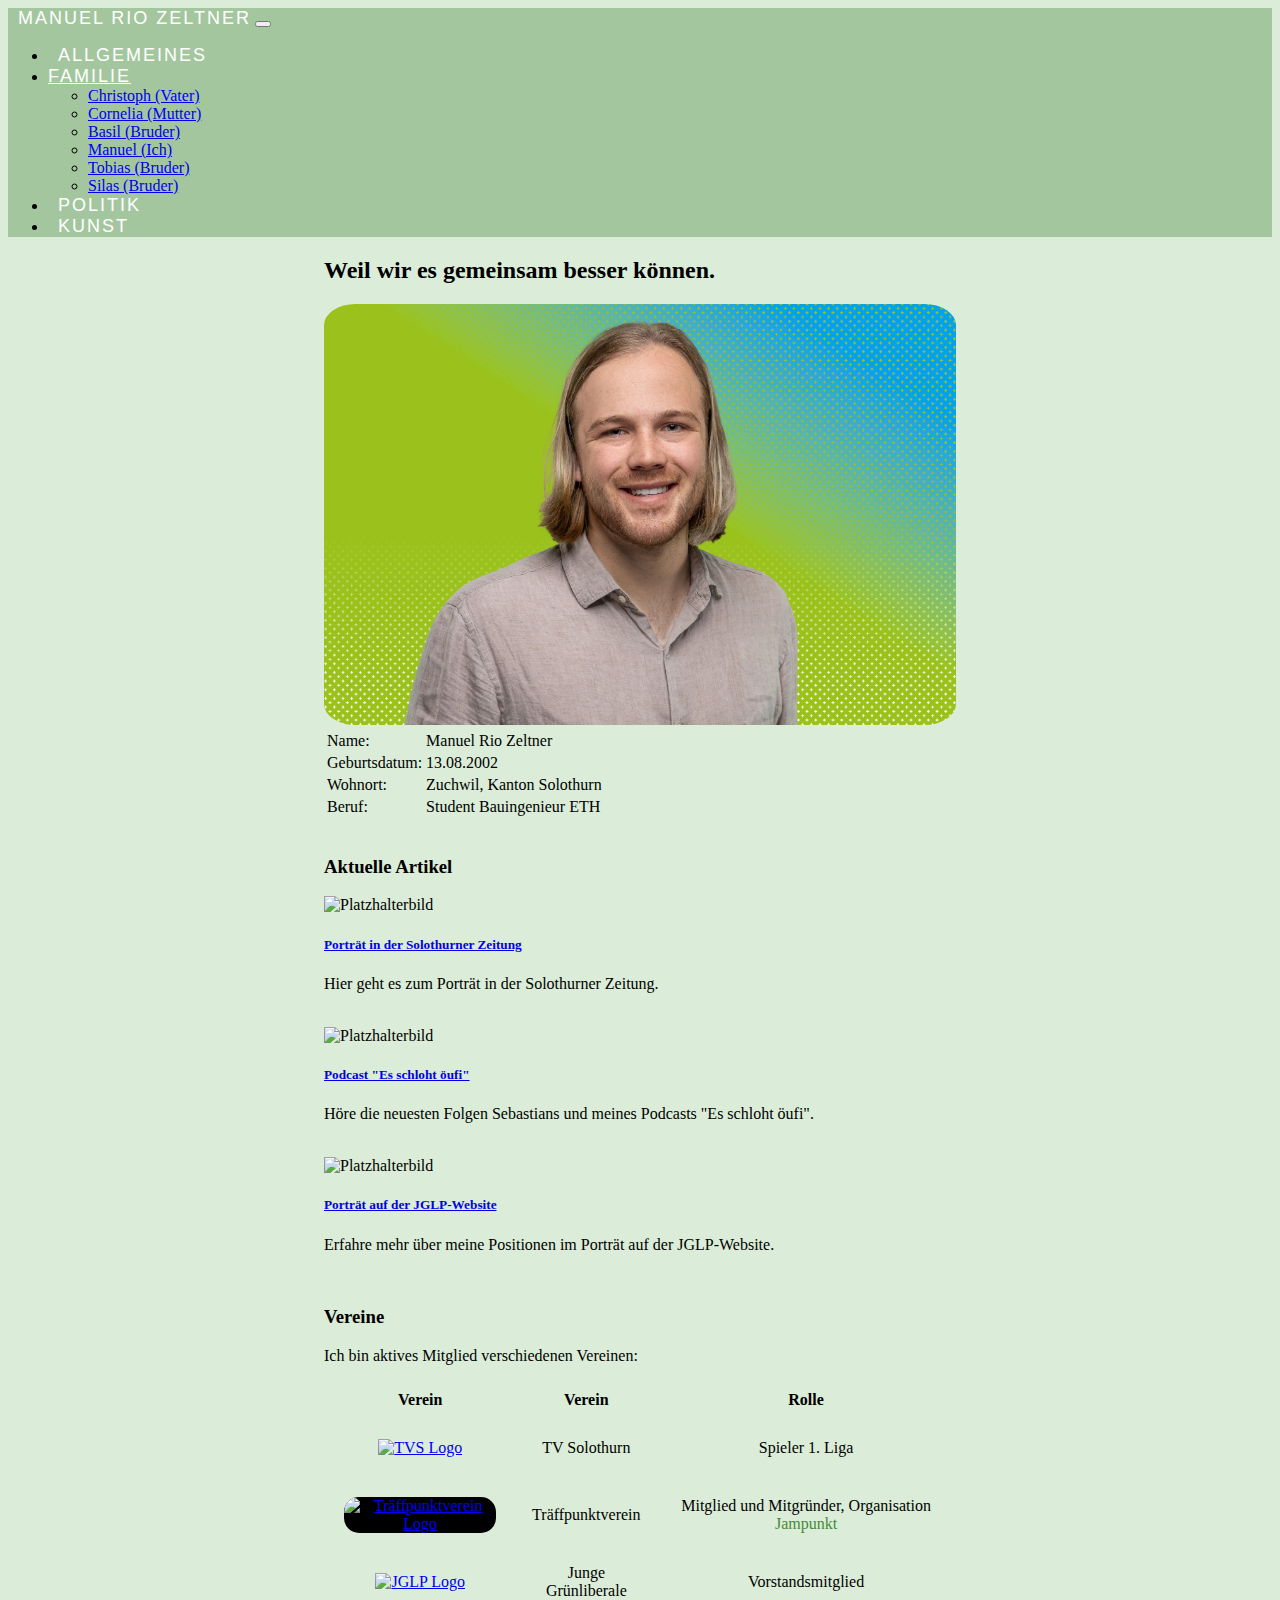
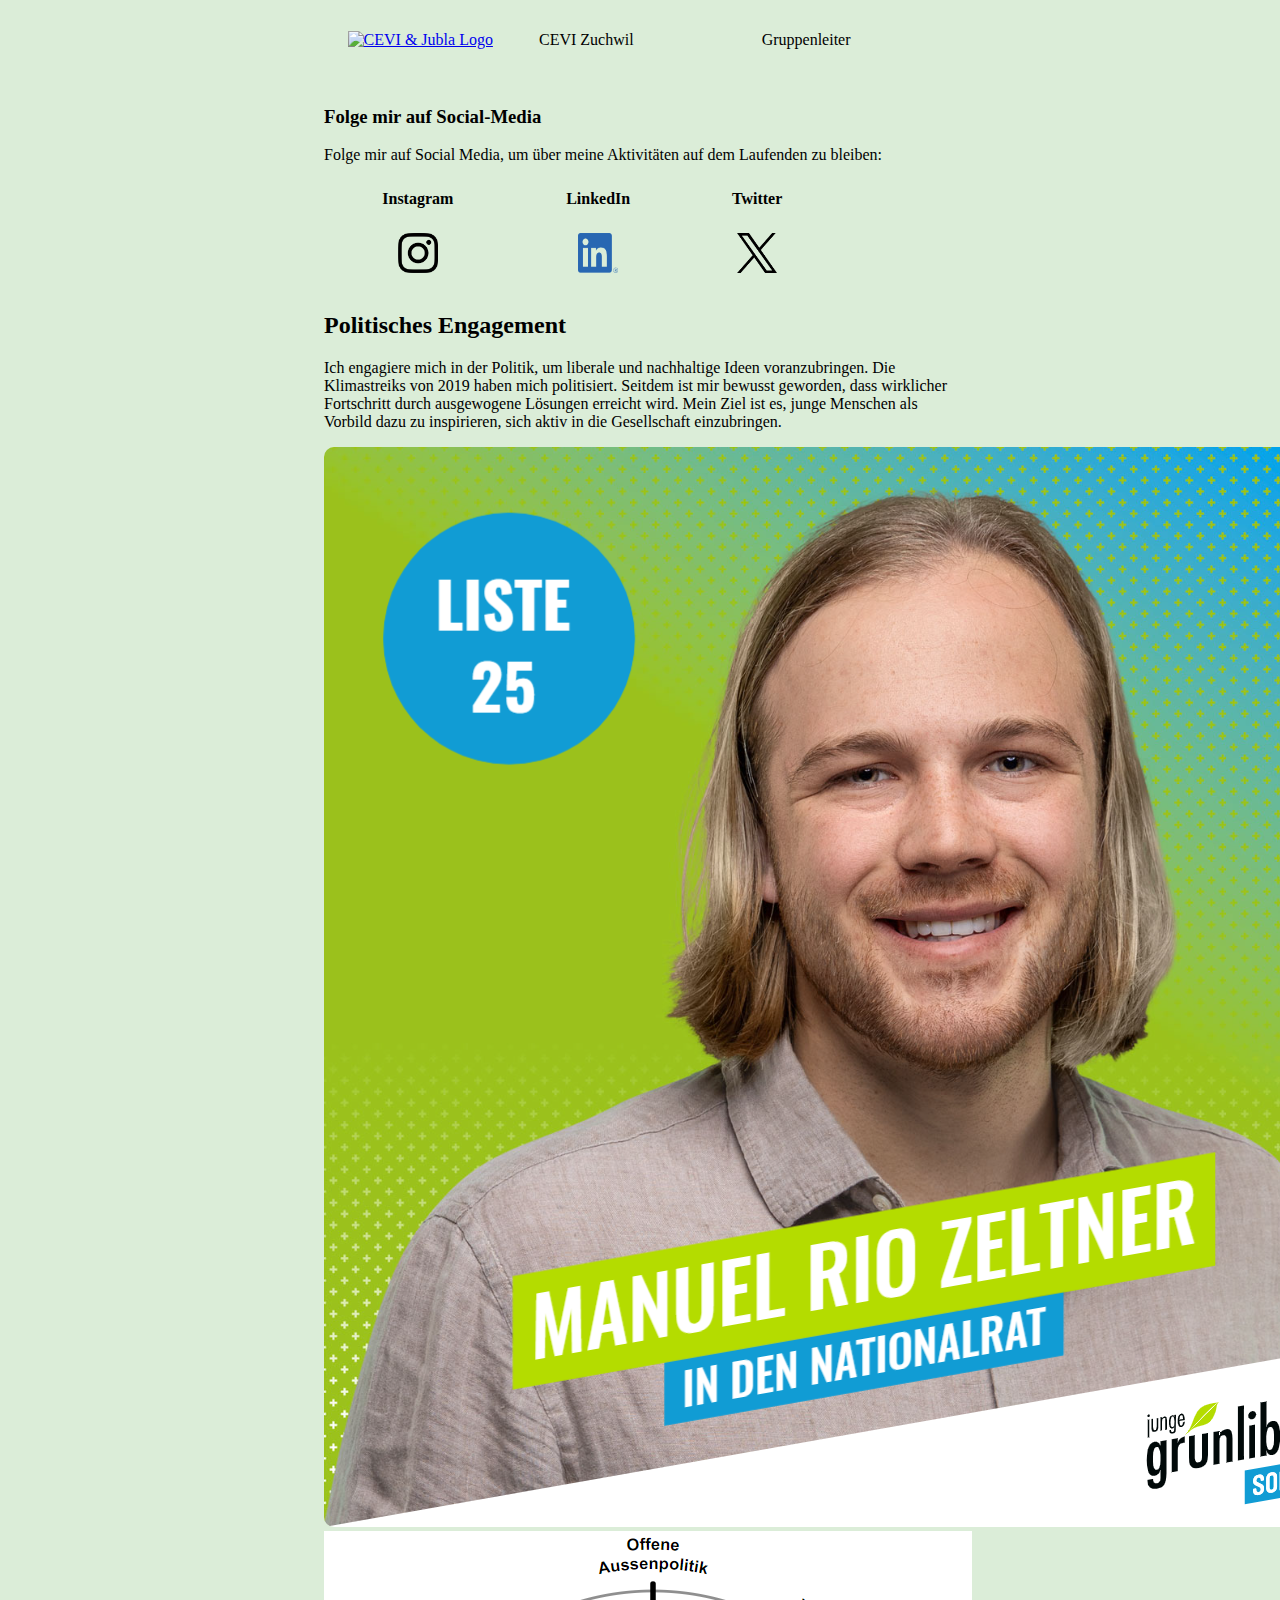
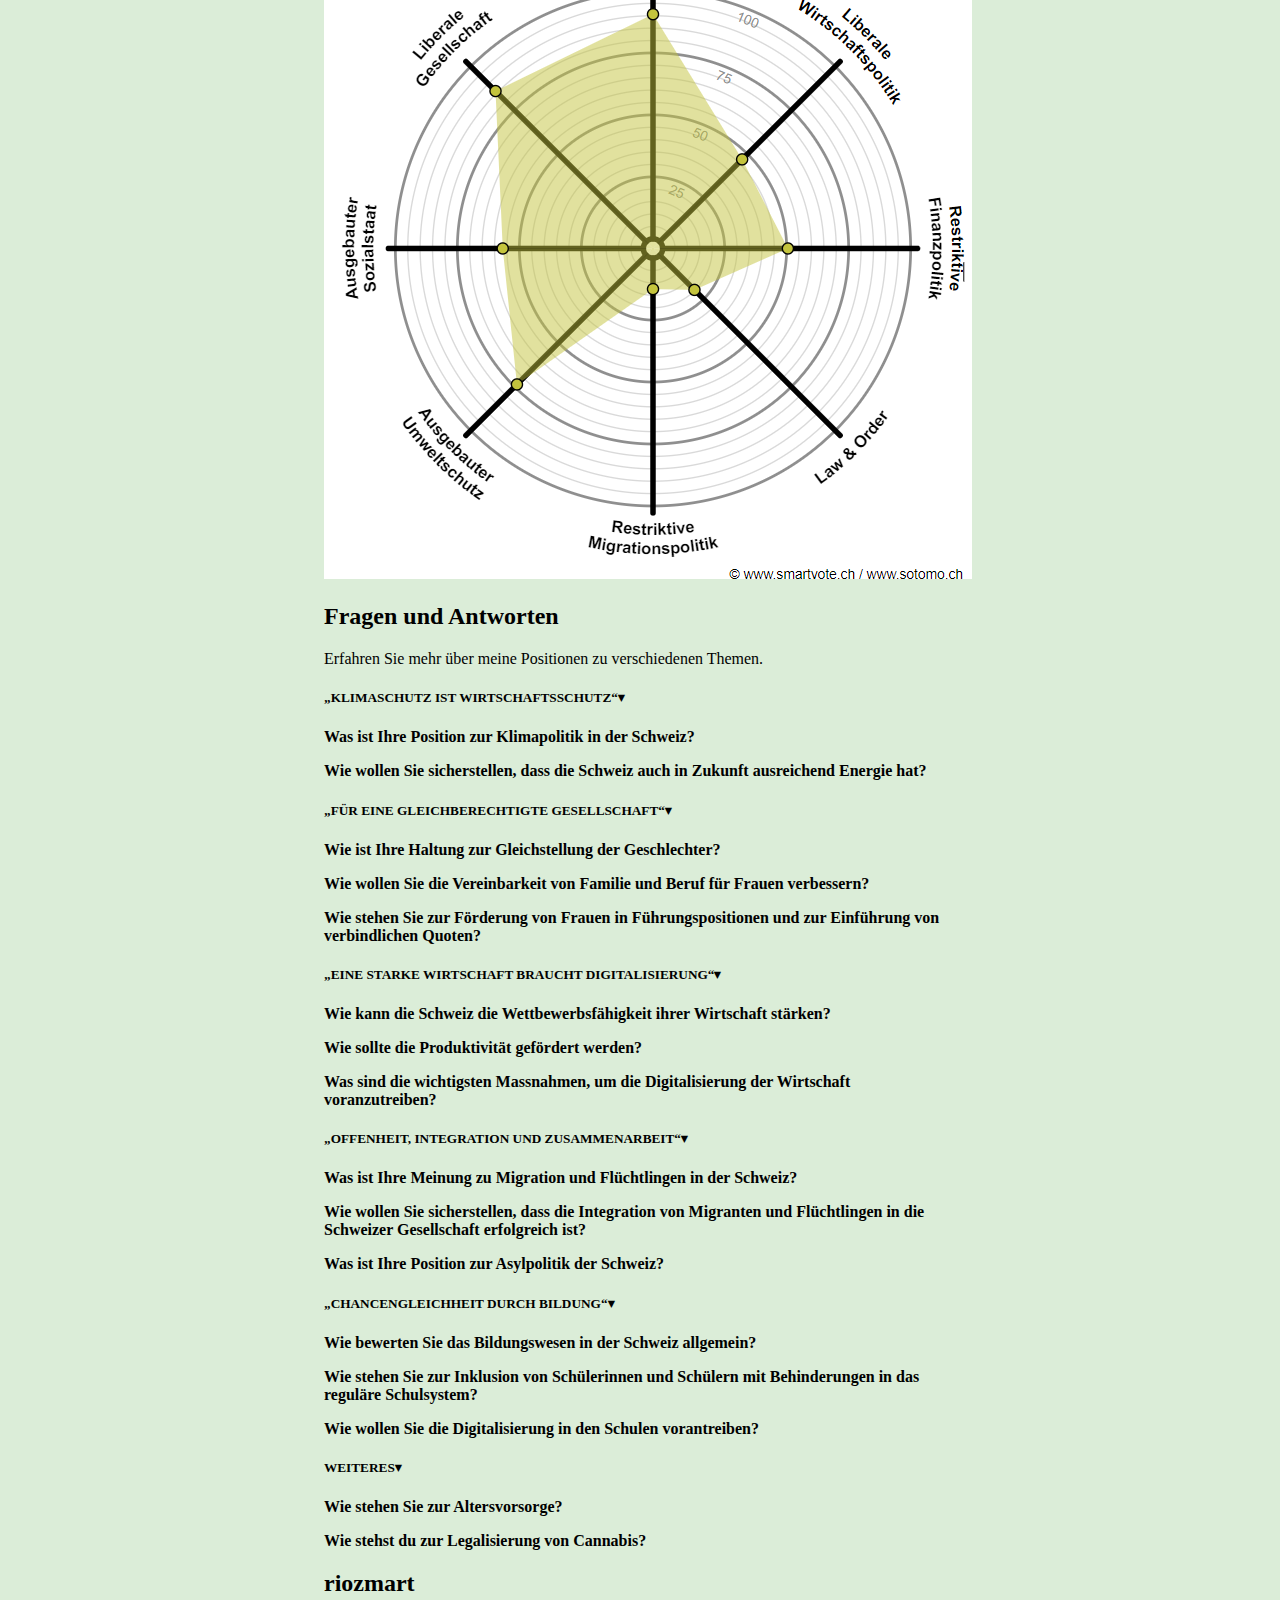
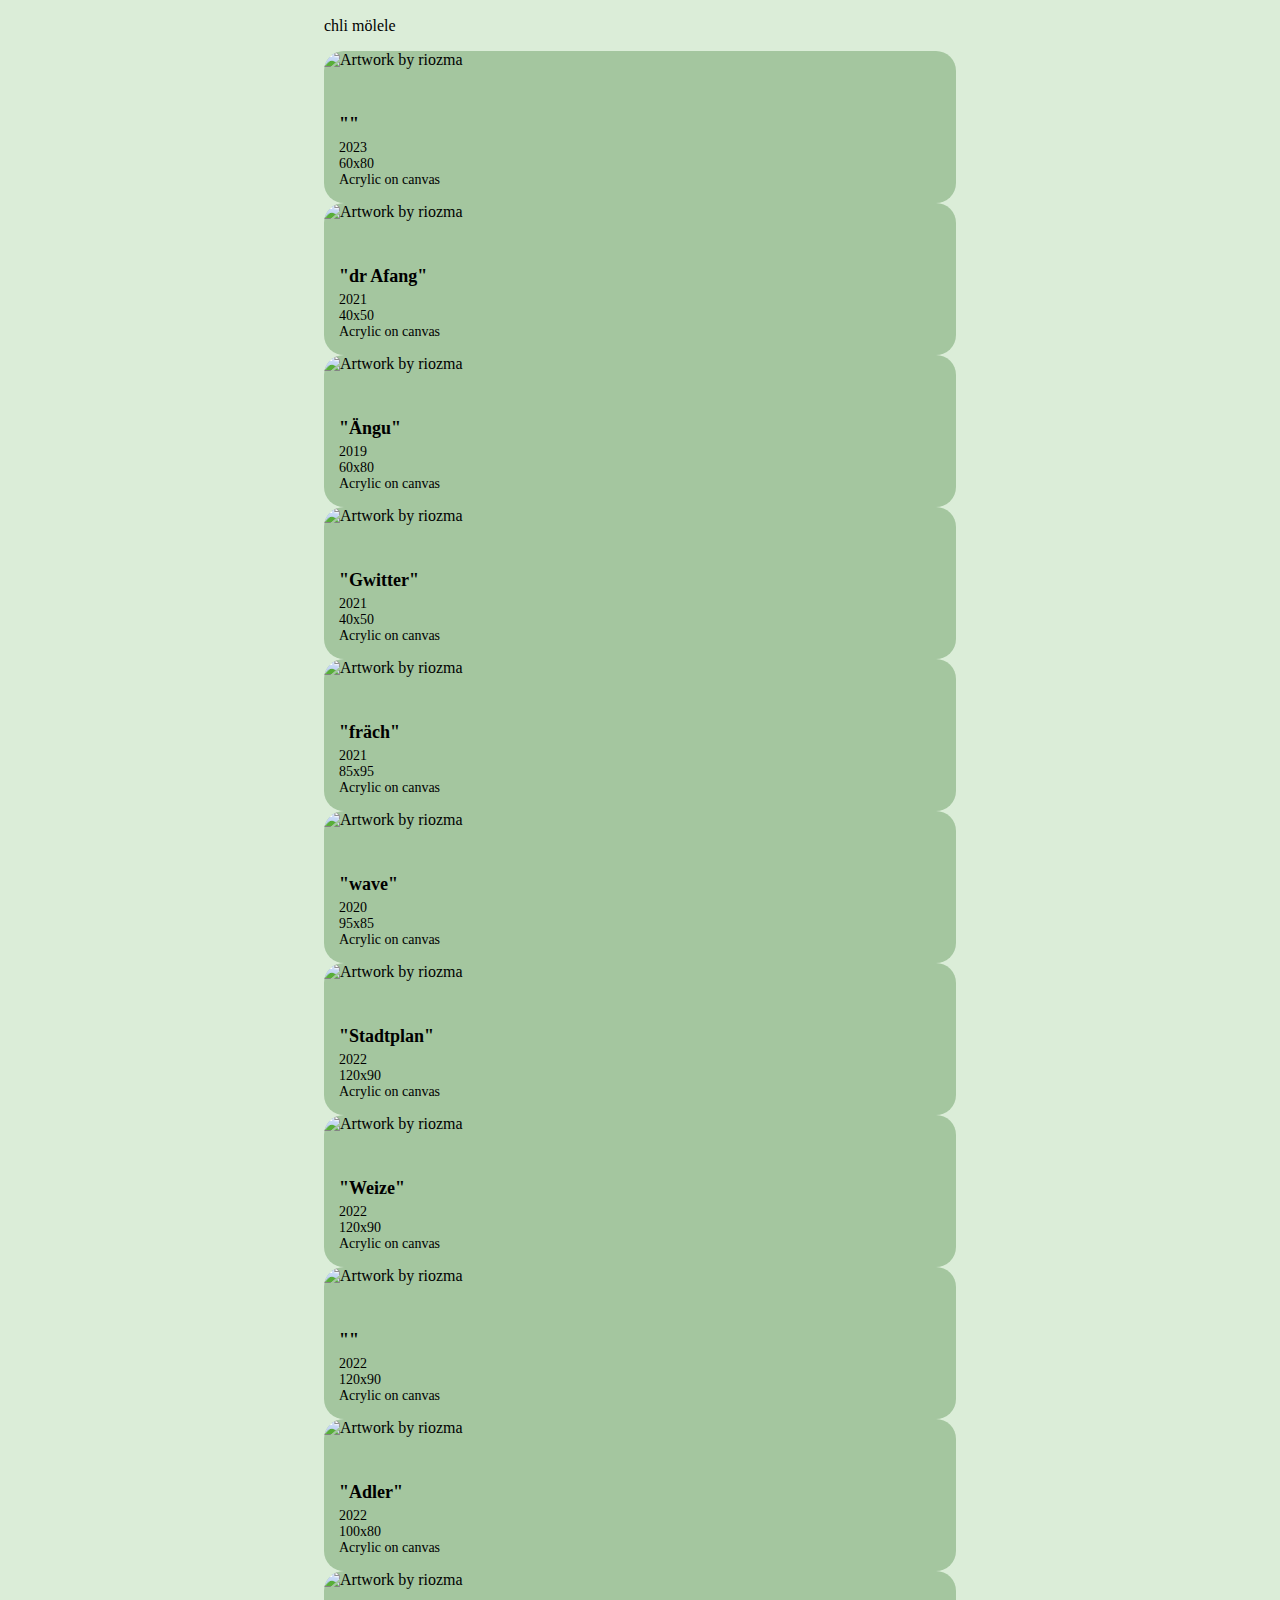
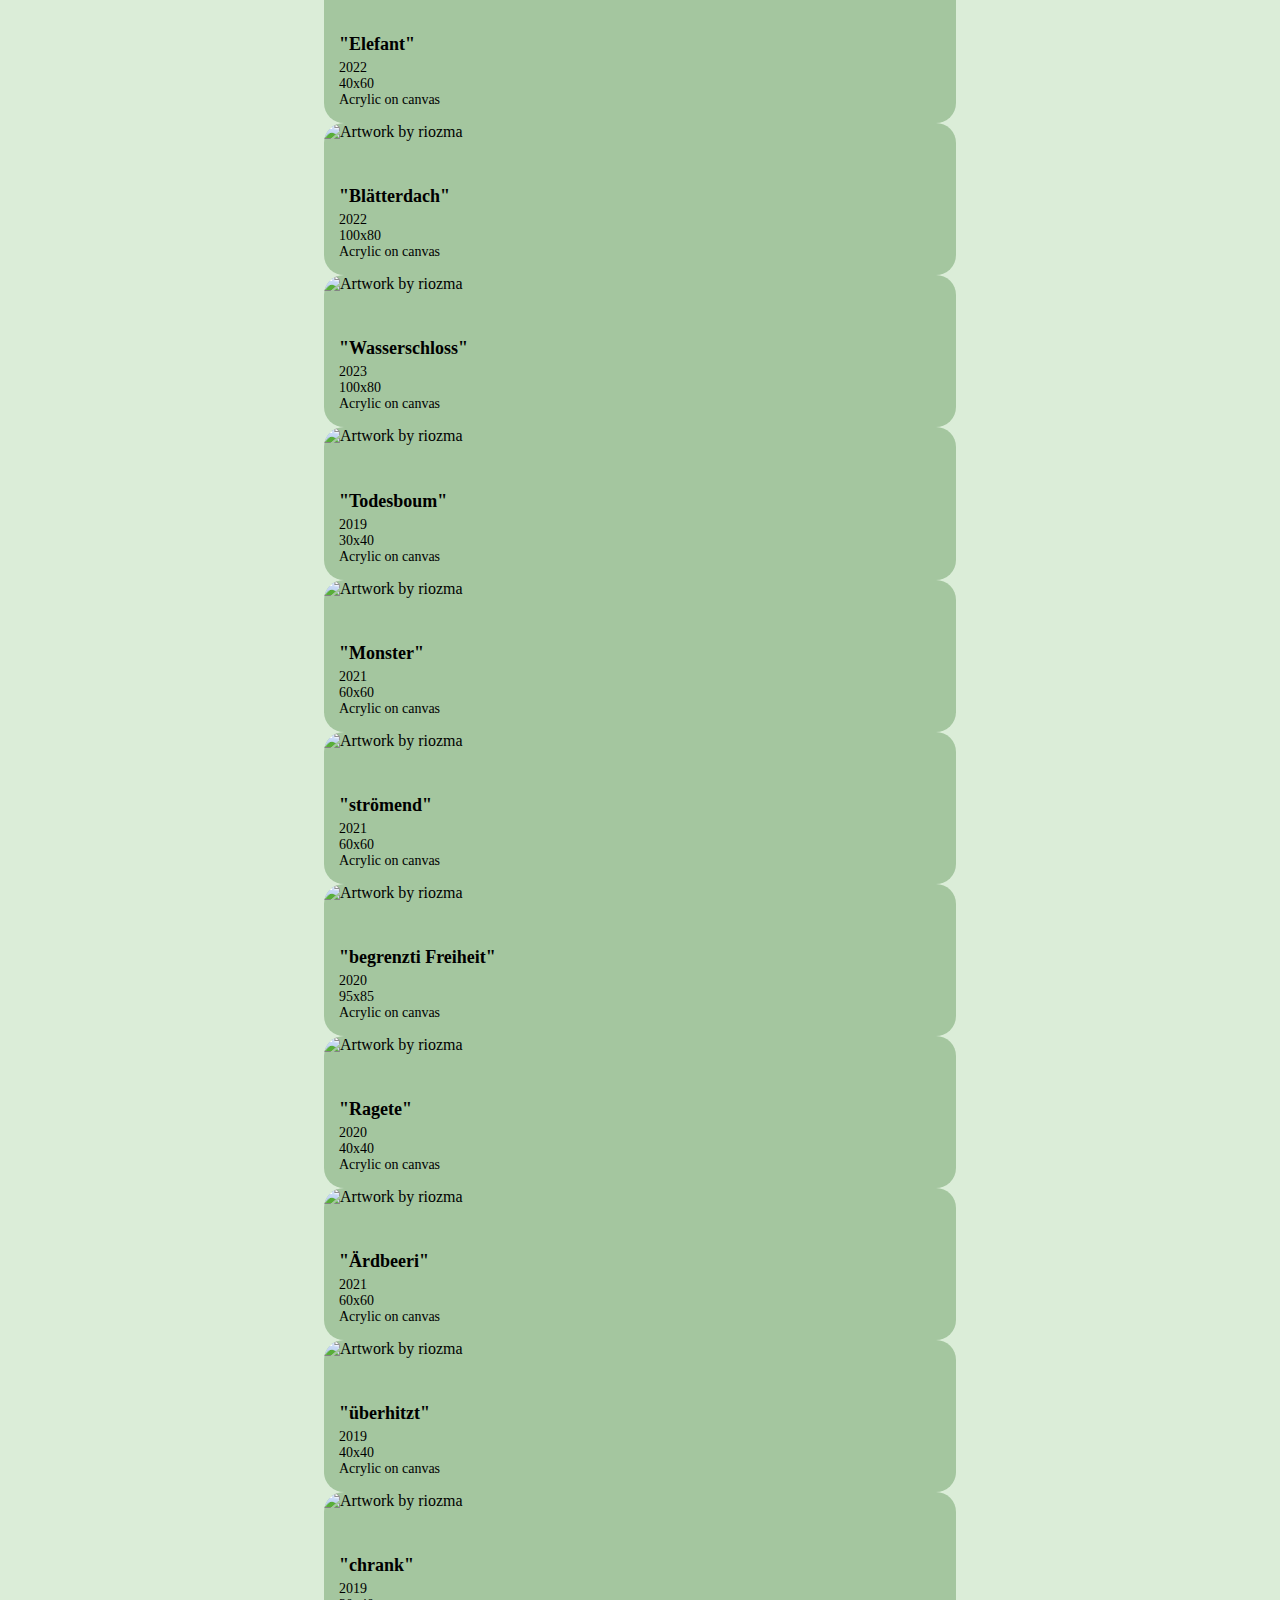
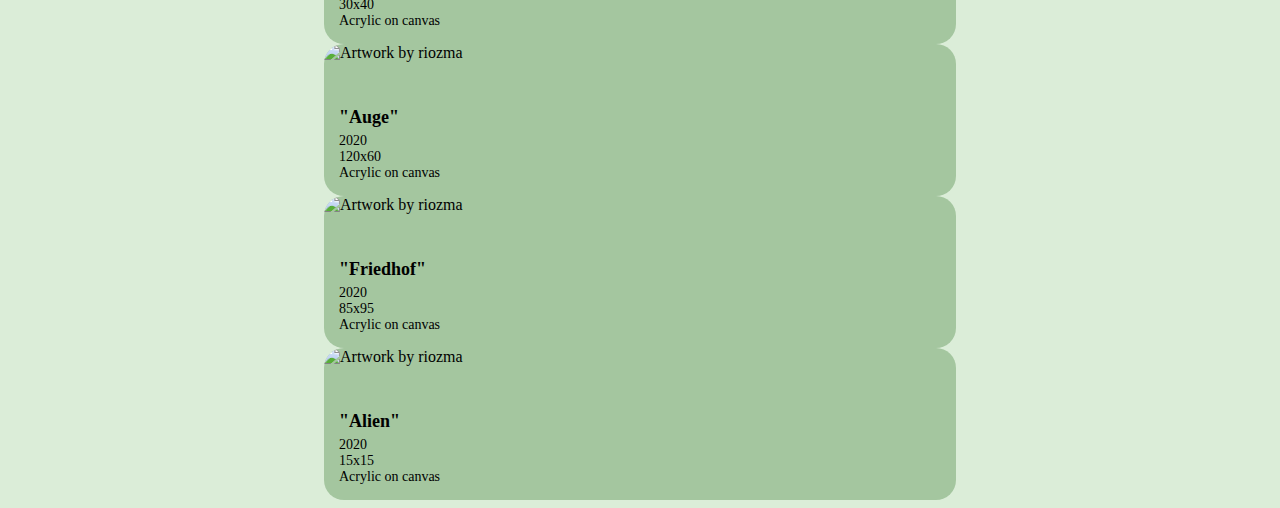
==== commit e565beec: "updatet img" ====
--- a/Manuel-Rio.html
+++ b/Manuel-Rio.html
@@ -14,14 +14,12 @@
   <meta name="author" content="Manuel Rio Zeltner">
   <meta name="robots" content="index, follow">
   <meta property="og:title" content="Manuel Rio Zeltner">
-  <meta property="og:description"
-    content="Erfahre mehr über meine politischen Standpunkte, Handball und meine Kunst.">
+  <meta property="og:description" content="Erfahre mehr über meine politischen Standpunkte, Handball und meine Kunst.">
   <meta property="og:image" content="src\img\imgManuel\ManuelSoMe.jpeg">
   <meta property="og:url" content="https://zeltner-koenig.ch/Manuel-Rio.html">
 
   <meta name="twitter:title" content="Manuel Rio Zeltner">
-  <meta name="twitter:description"
-    content="Erfahre mehr über meine politischen Standpunkte, Handball und meine Kunst.">
+  <meta name="twitter:description" content="Erfahre mehr über meine politischen Standpunkte, Handball und meine Kunst.">
   <meta name="twitter:image" content="src\img\imgManuel\ManuelSoMe.jpeg">
   <meta name="twitter:card" content="summary_large_image">
 
@@ -118,6 +116,11 @@
         -webkit-overflow-scrolling: touch;
       }
     }
+    
+    .organization-table {
+          width: 100%;
+          max-width: 1000px; /* Adjust the value as needed */
+        }
   </style>
 
   <main>
@@ -195,7 +198,7 @@
         <div class="card mb-3">
           <div class="row no-gutters">
             <div class="col-md-4 square-image">
-              <img src="https://solothurn.jungegrunliberale.ch/wp-content/uploads/sites/8/2019/07/logo_solothurn.jpg"
+              <img src="https://apidata.so.jglp.ch/uploads/medium_Solothurn_logo_jglp_60f0bbd7be.png"
                 alt="Platzhalterbild" class="img-fluid">
             </div>
             <div class="col-md-8">
@@ -252,7 +255,7 @@
           <tr>
             <td>
               <a href="https://solothurn.jungegrunliberale.ch/" target="_blank">
-                <img src="https://solothurn.jungegrunliberale.ch/wp-content/uploads/sites/8/2019/07/logo_solothurn.jpg"
+                <img src="https://apidata.so.jglp.ch/uploads/medium_Solothurn_logo_jglp_60f0bbd7be.png"
                   alt="JGLP Logo" class="organization-logo">
               </a>
             </td>
@@ -525,7 +528,7 @@
             medium="Acrylic on canvas">
             <img alt="Artwork by riozma" class="card-img-top">
             <div class="card-body">
-              <h5 class="card-title">":)"*</h5>
+              <h5 class="card-title">""</h5>
               <p class="card-text">2023</p>
               <p class="card-text">60x80</p>
               <p class="card-text">Acrylic on canvas</p>
@@ -537,7 +540,7 @@
             size="40x50" medium="Acrylic on canvas">
             <img alt="Artwork by riozma" class="card-img-top">
             <div class="card-body">
-              <h5 class="card-title">"dr Afang"*</h5>
+              <h5 class="card-title">"dr Afang"</h5>
               <p class="card-text">2021</p>
               <p class="card-text">40x50</p>
               <p class="card-text">Acrylic on canvas</p>
@@ -561,7 +564,7 @@
             size="40x50" medium="Acrylic on canvas">
             <img alt="Artwork by riozma" class="card-img-top">
             <div class="card-body">
-              <h5 class="card-title">"Gwitter"*</h5>
+              <h5 class="card-title">"Gwitter"</h5>
               <p class="card-text">2021</p>
               <p class="card-text">40x50</p>
               <p class="card-text">Acrylic on canvas</p>
@@ -621,7 +624,7 @@
             medium="Acrylic on canvas">
             <img alt="Artwork by riozma" class="card-img-top">
             <div class="card-body">
-              <h5 class="card-title">""*</h5>
+              <h5 class="card-title">""</h5>
               <p class="card-text">2022</p>
               <p class="card-text">120x90</p>
               <p class="card-text">Acrylic on canvas</p>
@@ -633,7 +636,7 @@
             size="100x80" medium="Acrylic on canvas">
             <img alt="Artwork by riozma" class="card-img-top">
             <div class="card-body">
-              <h5 class="card-title">"Adler"*</h5>
+              <h5 class="card-title">"Adler"</h5>
               <p class="card-text">2022</p>
               <p class="card-text">100x80</p>
               <p class="card-text">Acrylic on canvas</p>
@@ -645,7 +648,7 @@
             size="40x60" medium="Acrylic on canvas">
             <img alt="Artwork by riozma" class="card-img-top">
             <div class="card-body">
-              <h5 class="card-title">"Elefant"*</h5>
+              <h5 class="card-title">"Elefant"</h5>
               <p class="card-text">2022</p>
               <p class="card-text">40x60</p>
               <p class="card-text">Acrylic on canvas</p>
@@ -657,7 +660,7 @@
             size="100x80" medium="Acrylic on canvas">
             <img alt="Artwork by riozma" class="card-img-top">
             <div class="card-body">
-              <h5 class="card-title">"Blätterdach"*</h5>
+              <h5 class="card-title">"Blätterdach"</h5>
               <p class="card-text">2022</p>
               <p class="card-text">100x80</p>
               <p class="card-text">Acrylic on canvas</p>
@@ -669,7 +672,7 @@
             size="100x80" medium="Acrylic on canvas">
             <img alt="Artwork by riozma" class="card-img-top">
             <div class="card-body">
-              <h5 class="card-title">"Wasserschloss"*</h5>
+              <h5 class="card-title">"Wasserschloss"</h5>
               <p class="card-text">2023</p>
               <p class="card-text">100x80</p>
               <p class="card-text">Acrylic on canvas</p>
@@ -681,7 +684,7 @@
             size="30x40" medium="Acrylic on canvas">
             <img alt="Artwork by riozma" class="card-img-top">
             <div class="card-body">
-              <h5 class="card-title">"Todesboum"*</h5>
+              <h5 class="card-title">"Todesboum"</h5>
               <p class="card-text">2019</p>
               <p class="card-text">30x40</p>
               <p class="card-text">Acrylic on canvas</p>
@@ -705,7 +708,7 @@
             size="60x60" medium="Acrylic on canvas">
             <img alt="Artwork by riozma" class="card-img-top">
             <div class="card-body">
-              <h5 class="card-title">"strömend"*</h5>
+              <h5 class="card-title">"strömend"</h5>
               <p class="card-text">2021</p>
               <p class="card-text">60x60</p>
               <p class="card-text">Acrylic on canvas</p>
@@ -729,7 +732,7 @@
             medium="Acrylic on canvas">
             <img alt="Artwork by riozma" class="card-img-top">
             <div class="card-body">
-              <h5 class="card-title">"Ragete"*</h5>
+              <h5 class="card-title">"Ragete"</h5>
               <p class="card-text">2020</p>
               <p class="card-text">40x40</p>
               <p class="card-text">Acrylic on canvas</p>
@@ -753,7 +756,7 @@
             size="40x40" medium="Acrylic on canvas">
             <img alt="Artwork by riozma" class="card-img-top">
             <div class="card-body">
-              <h5 class="card-title">"überhitzt"*</h5>
+              <h5 class="card-title">"überhitzt"</h5>
               <p class="card-text">2019</p>
               <p class="card-text">40x40</p>
               <p class="card-text">Acrylic on canvas</p>
@@ -765,7 +768,7 @@
             medium="Acrylic on canvas">
             <img alt="Artwork by riozma" class="card-img-top">
             <div class="card-body">
-              <h5 class="card-title">"chrank"*</h5>
+              <h5 class="card-title">"chrank"</h5>
               <p class="card-text">2019</p>
               <p class="card-text">30x40</p>
               <p class="card-text">Acrylic on canvas</p>
@@ -777,7 +780,7 @@
             medium="Acrylic on canvas">
             <img alt="Artwork by riozma" class="card-img-top">
             <div class="card-body">
-              <h5 class="card-title">"Auge"*</h5>
+              <h5 class="card-title">"Auge"</h5>
               <p class="card-text">2020</p>
               <p class="card-text">120x60</p>
               <p class="card-text">Acrylic on canvas</p>
@@ -789,7 +792,7 @@
             size="120x60" medium="Acrylic on canvas">
             <img alt="Artwork by riozma" class="card-img-top">
             <div class="card-body">
-              <h5 class="card-title">"Friedhof"*</h5>
+              <h5 class="card-title">"Friedhof"</h5>
               <p class="card-text">2020</p>
               <p class="card-text">85x95</p>
               <p class="card-text">Acrylic on canvas</p>
@@ -857,4 +860,4 @@
   <script src="src\script.js"></script>
 </body>
 
-</html>
+</html>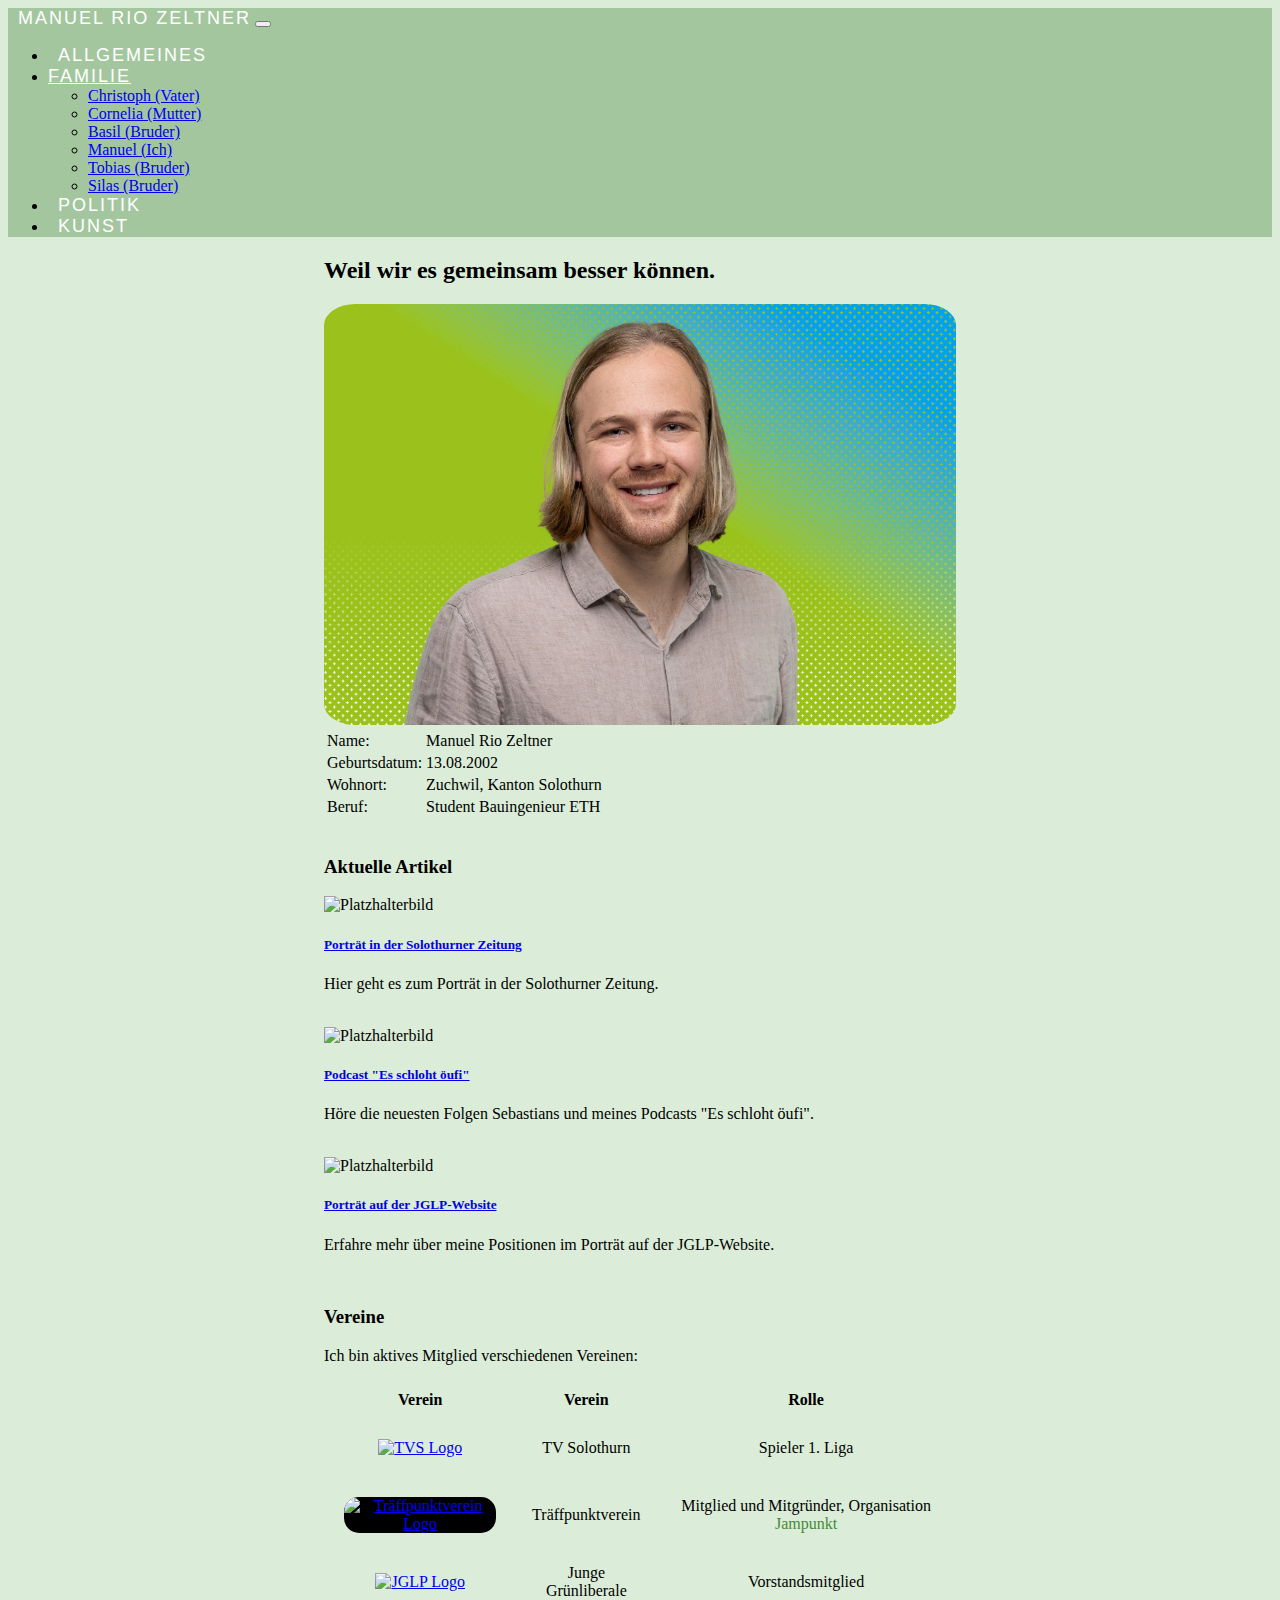
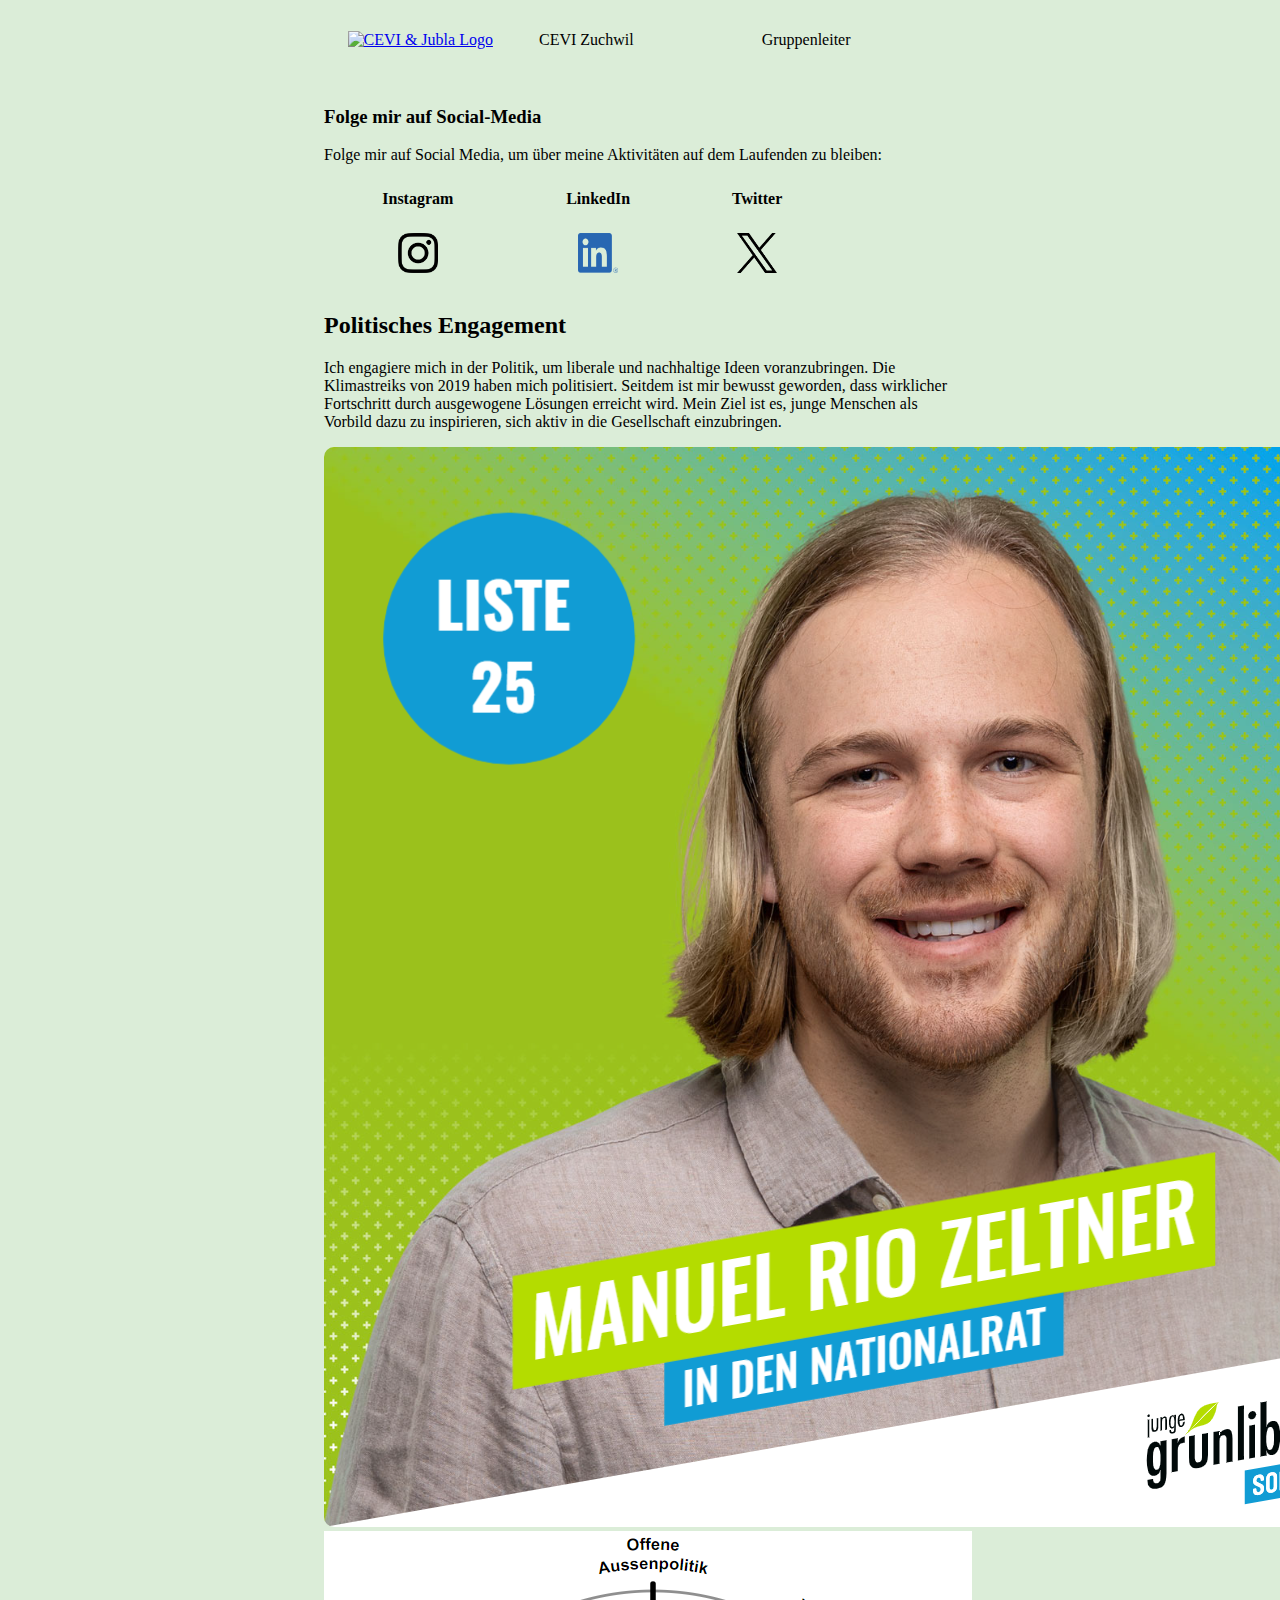
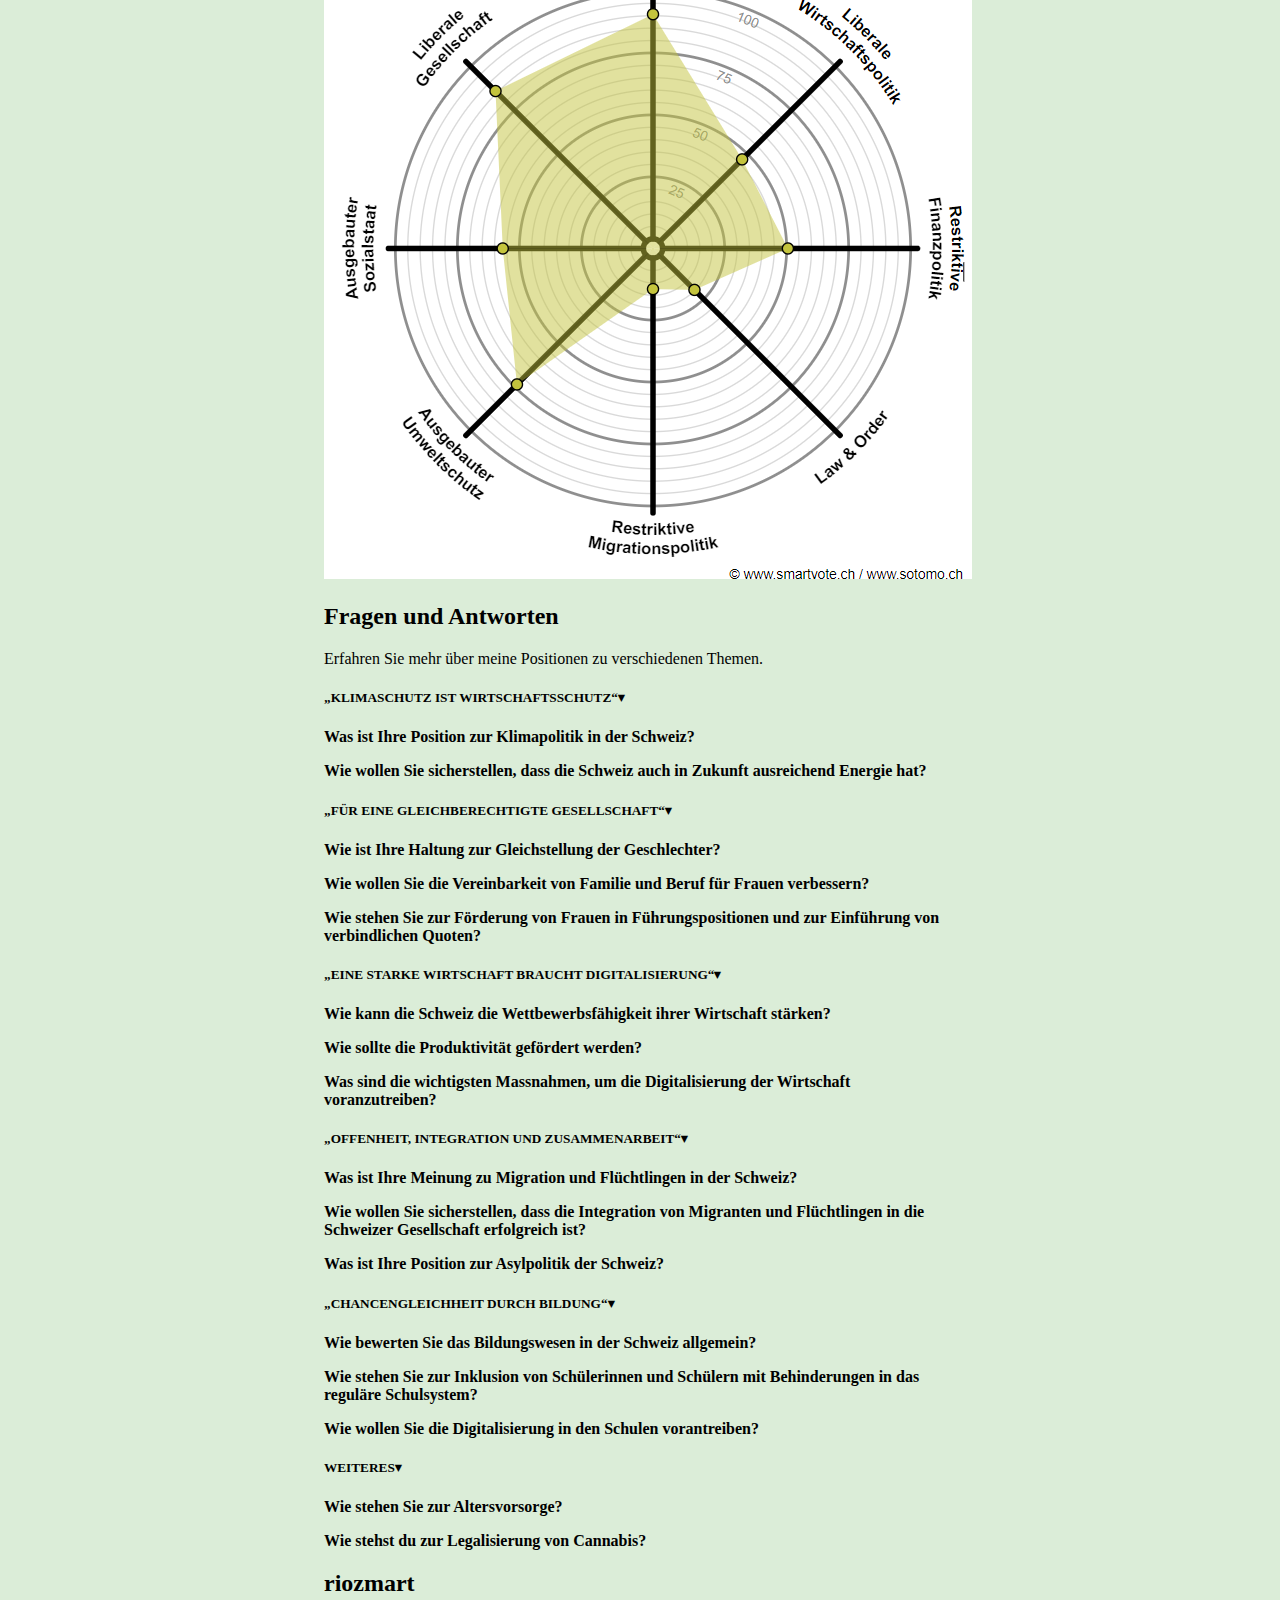
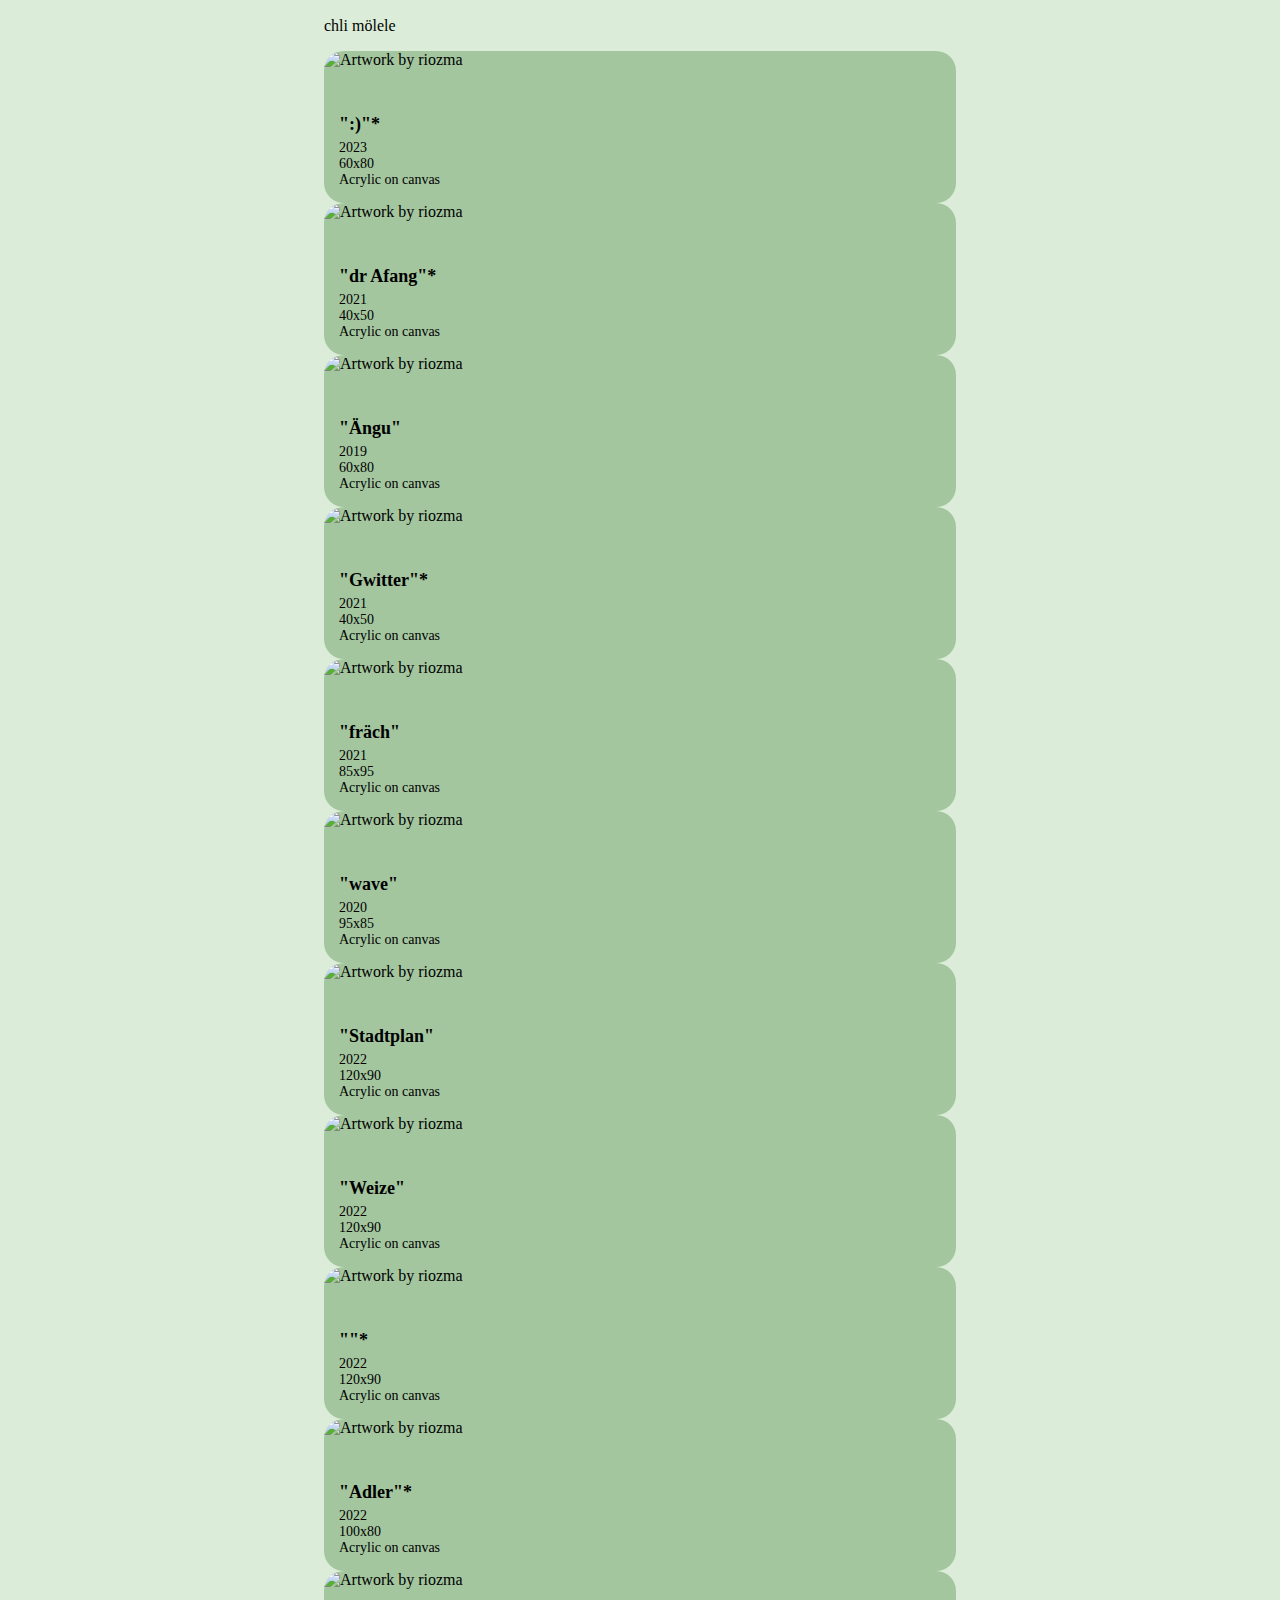
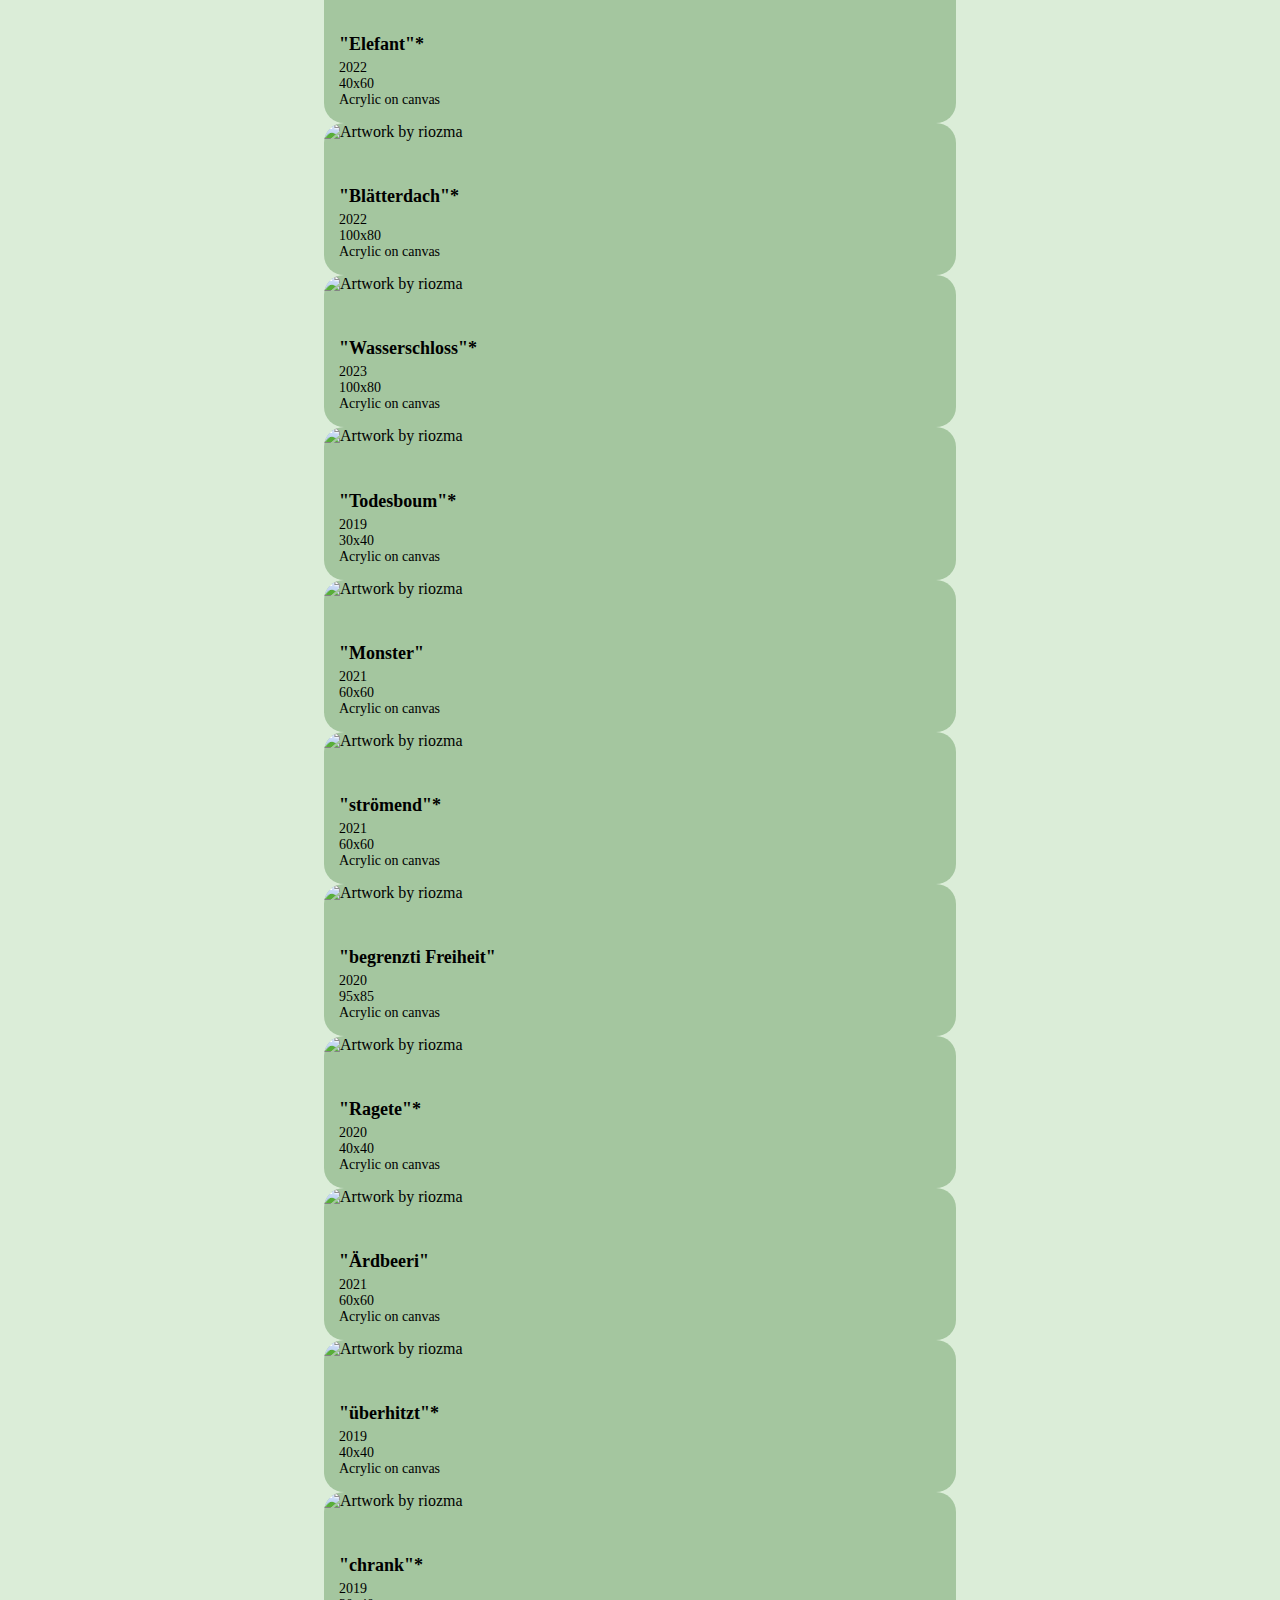
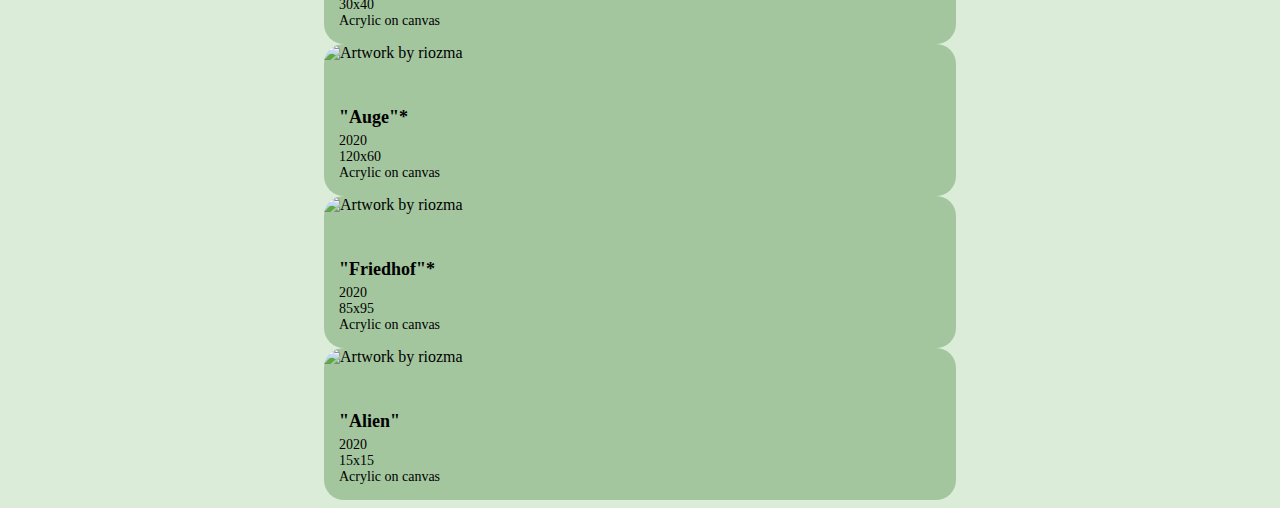
==== commit 94511673: "Merge branch 'main' of https://github.com/riozma/Family-Website" ====
--- a/Manuel-Rio.html
+++ b/Manuel-Rio.html
@@ -528,7 +528,7 @@
             medium="Acrylic on canvas">
             <img alt="Artwork by riozma" class="card-img-top">
             <div class="card-body">
-              <h5 class="card-title">""</h5>
+              <h5 class="card-title">":)"*</h5>
               <p class="card-text">2023</p>
               <p class="card-text">60x80</p>
               <p class="card-text">Acrylic on canvas</p>
@@ -540,7 +540,7 @@
             size="40x50" medium="Acrylic on canvas">
             <img alt="Artwork by riozma" class="card-img-top">
             <div class="card-body">
-              <h5 class="card-title">"dr Afang"</h5>
+              <h5 class="card-title">"dr Afang"*</h5>
               <p class="card-text">2021</p>
               <p class="card-text">40x50</p>
               <p class="card-text">Acrylic on canvas</p>
@@ -564,7 +564,7 @@
             size="40x50" medium="Acrylic on canvas">
             <img alt="Artwork by riozma" class="card-img-top">
             <div class="card-body">
-              <h5 class="card-title">"Gwitter"</h5>
+              <h5 class="card-title">"Gwitter"*</h5>
               <p class="card-text">2021</p>
               <p class="card-text">40x50</p>
               <p class="card-text">Acrylic on canvas</p>
@@ -624,7 +624,7 @@
             medium="Acrylic on canvas">
             <img alt="Artwork by riozma" class="card-img-top">
             <div class="card-body">
-              <h5 class="card-title">""</h5>
+              <h5 class="card-title">""*</h5>
               <p class="card-text">2022</p>
               <p class="card-text">120x90</p>
               <p class="card-text">Acrylic on canvas</p>
@@ -636,7 +636,7 @@
             size="100x80" medium="Acrylic on canvas">
             <img alt="Artwork by riozma" class="card-img-top">
             <div class="card-body">
-              <h5 class="card-title">"Adler"</h5>
+              <h5 class="card-title">"Adler"*</h5>
               <p class="card-text">2022</p>
               <p class="card-text">100x80</p>
               <p class="card-text">Acrylic on canvas</p>
@@ -648,7 +648,7 @@
             size="40x60" medium="Acrylic on canvas">
             <img alt="Artwork by riozma" class="card-img-top">
             <div class="card-body">
-              <h5 class="card-title">"Elefant"</h5>
+              <h5 class="card-title">"Elefant"*</h5>
               <p class="card-text">2022</p>
               <p class="card-text">40x60</p>
               <p class="card-text">Acrylic on canvas</p>
@@ -660,7 +660,7 @@
             size="100x80" medium="Acrylic on canvas">
             <img alt="Artwork by riozma" class="card-img-top">
             <div class="card-body">
-              <h5 class="card-title">"Blätterdach"</h5>
+              <h5 class="card-title">"Blätterdach"*</h5>
               <p class="card-text">2022</p>
               <p class="card-text">100x80</p>
               <p class="card-text">Acrylic on canvas</p>
@@ -672,7 +672,7 @@
             size="100x80" medium="Acrylic on canvas">
             <img alt="Artwork by riozma" class="card-img-top">
             <div class="card-body">
-              <h5 class="card-title">"Wasserschloss"</h5>
+              <h5 class="card-title">"Wasserschloss"*</h5>
               <p class="card-text">2023</p>
               <p class="card-text">100x80</p>
               <p class="card-text">Acrylic on canvas</p>
@@ -684,7 +684,7 @@
             size="30x40" medium="Acrylic on canvas">
             <img alt="Artwork by riozma" class="card-img-top">
             <div class="card-body">
-              <h5 class="card-title">"Todesboum"</h5>
+              <h5 class="card-title">"Todesboum"*</h5>
               <p class="card-text">2019</p>
               <p class="card-text">30x40</p>
               <p class="card-text">Acrylic on canvas</p>
@@ -708,7 +708,7 @@
             size="60x60" medium="Acrylic on canvas">
             <img alt="Artwork by riozma" class="card-img-top">
             <div class="card-body">
-              <h5 class="card-title">"strömend"</h5>
+              <h5 class="card-title">"strömend"*</h5>
               <p class="card-text">2021</p>
               <p class="card-text">60x60</p>
               <p class="card-text">Acrylic on canvas</p>
@@ -732,7 +732,7 @@
             medium="Acrylic on canvas">
             <img alt="Artwork by riozma" class="card-img-top">
             <div class="card-body">
-              <h5 class="card-title">"Ragete"</h5>
+              <h5 class="card-title">"Ragete"*</h5>
               <p class="card-text">2020</p>
               <p class="card-text">40x40</p>
               <p class="card-text">Acrylic on canvas</p>
@@ -756,7 +756,7 @@
             size="40x40" medium="Acrylic on canvas">
             <img alt="Artwork by riozma" class="card-img-top">
             <div class="card-body">
-              <h5 class="card-title">"überhitzt"</h5>
+              <h5 class="card-title">"überhitzt"*</h5>
               <p class="card-text">2019</p>
               <p class="card-text">40x40</p>
               <p class="card-text">Acrylic on canvas</p>
@@ -768,7 +768,7 @@
             medium="Acrylic on canvas">
             <img alt="Artwork by riozma" class="card-img-top">
             <div class="card-body">
-              <h5 class="card-title">"chrank"</h5>
+              <h5 class="card-title">"chrank"*</h5>
               <p class="card-text">2019</p>
               <p class="card-text">30x40</p>
               <p class="card-text">Acrylic on canvas</p>
@@ -780,7 +780,7 @@
             medium="Acrylic on canvas">
             <img alt="Artwork by riozma" class="card-img-top">
             <div class="card-body">
-              <h5 class="card-title">"Auge"</h5>
+              <h5 class="card-title">"Auge"*</h5>
               <p class="card-text">2020</p>
               <p class="card-text">120x60</p>
               <p class="card-text">Acrylic on canvas</p>
@@ -792,7 +792,7 @@
             size="120x60" medium="Acrylic on canvas">
             <img alt="Artwork by riozma" class="card-img-top">
             <div class="card-body">
-              <h5 class="card-title">"Friedhof"</h5>
+              <h5 class="card-title">"Friedhof"*</h5>
               <p class="card-text">2020</p>
               <p class="card-text">85x95</p>
               <p class="card-text">Acrylic on canvas</p>
@@ -860,4 +860,4 @@
   <script src="src\script.js"></script>
 </body>
 
-</html>+</html>
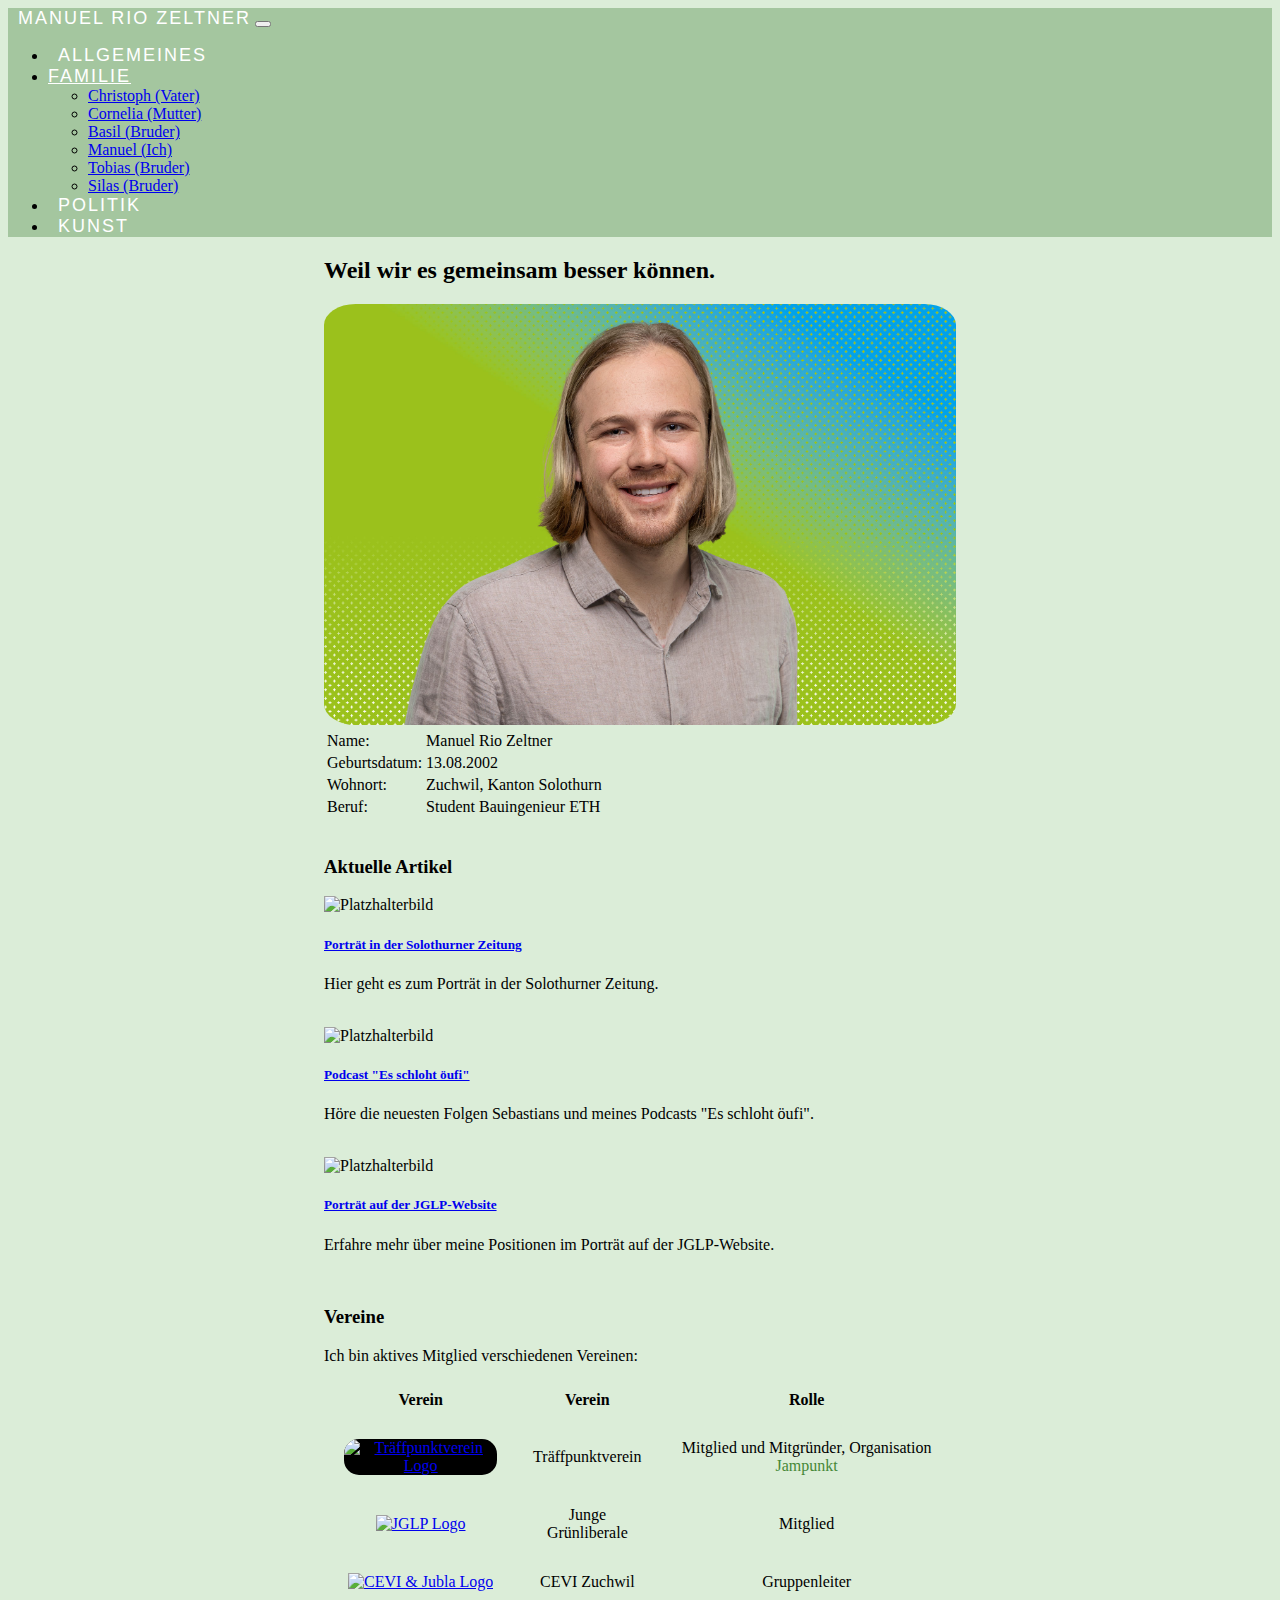
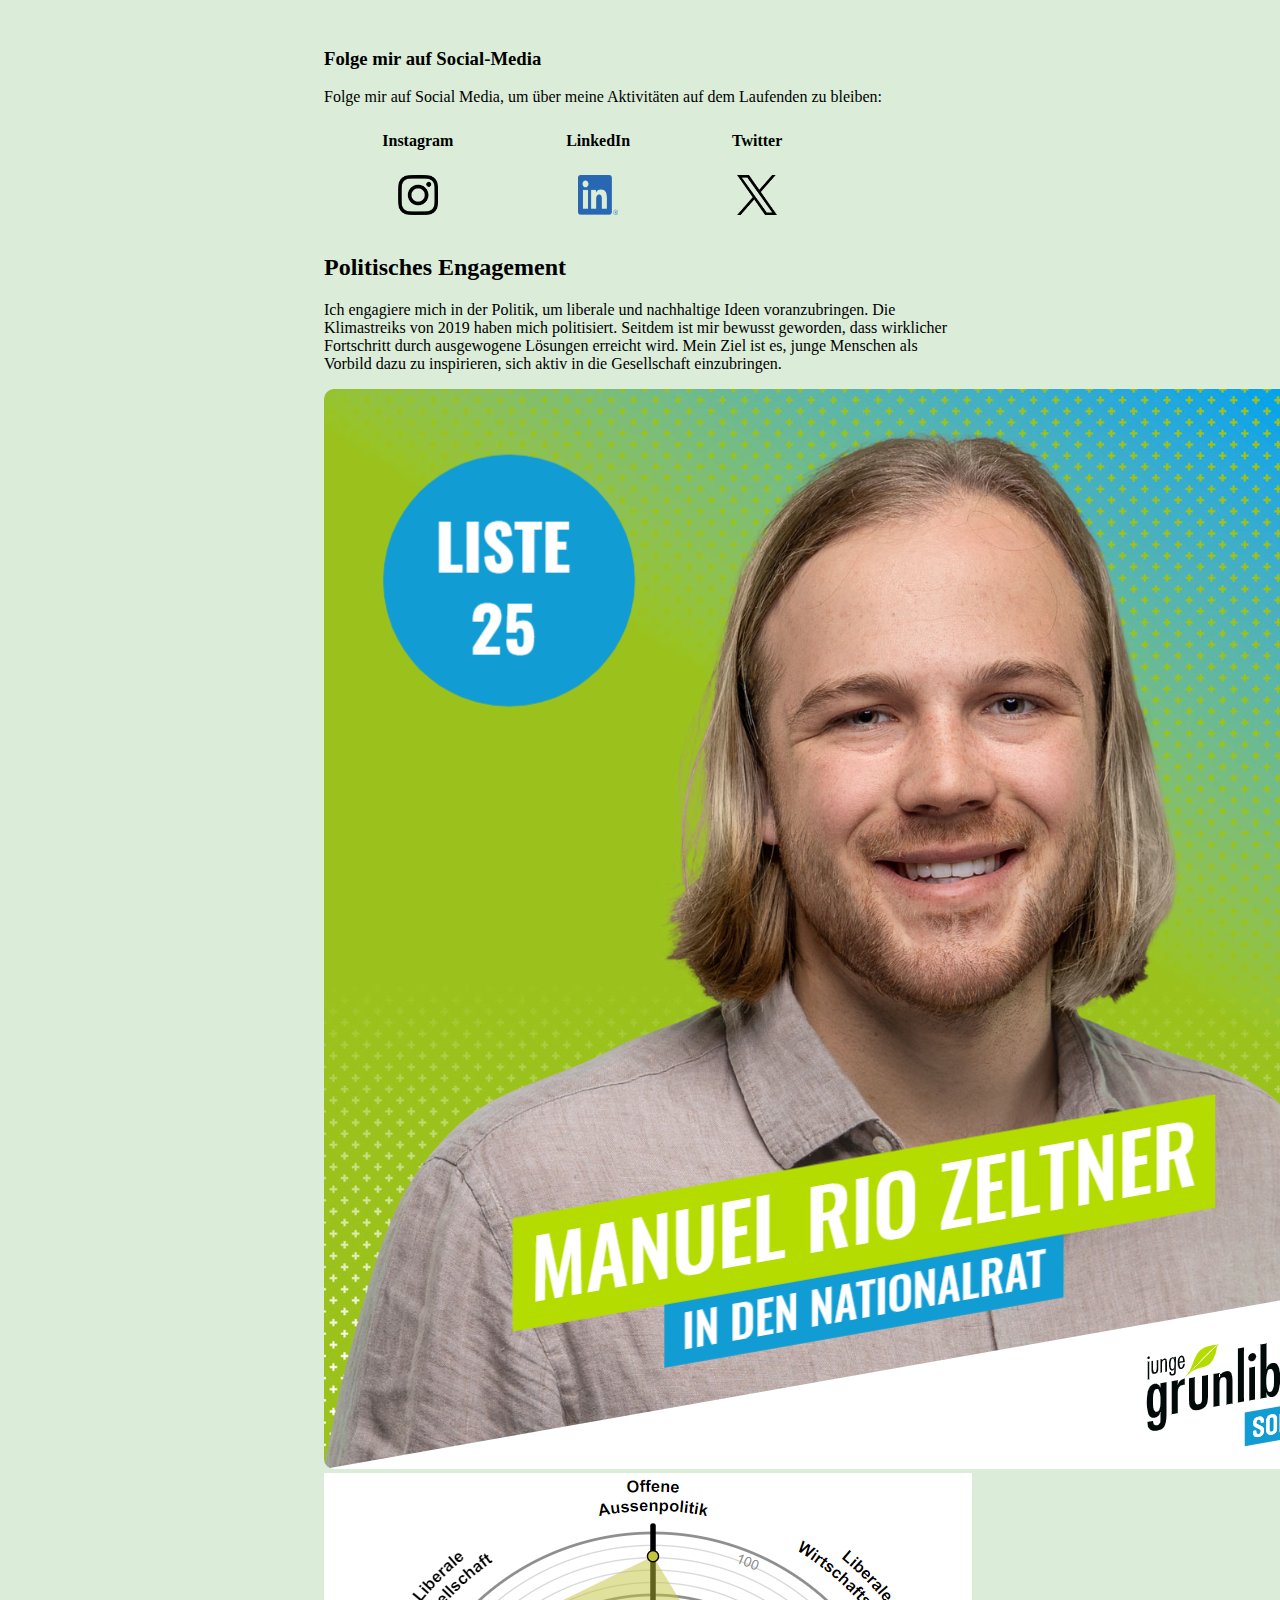
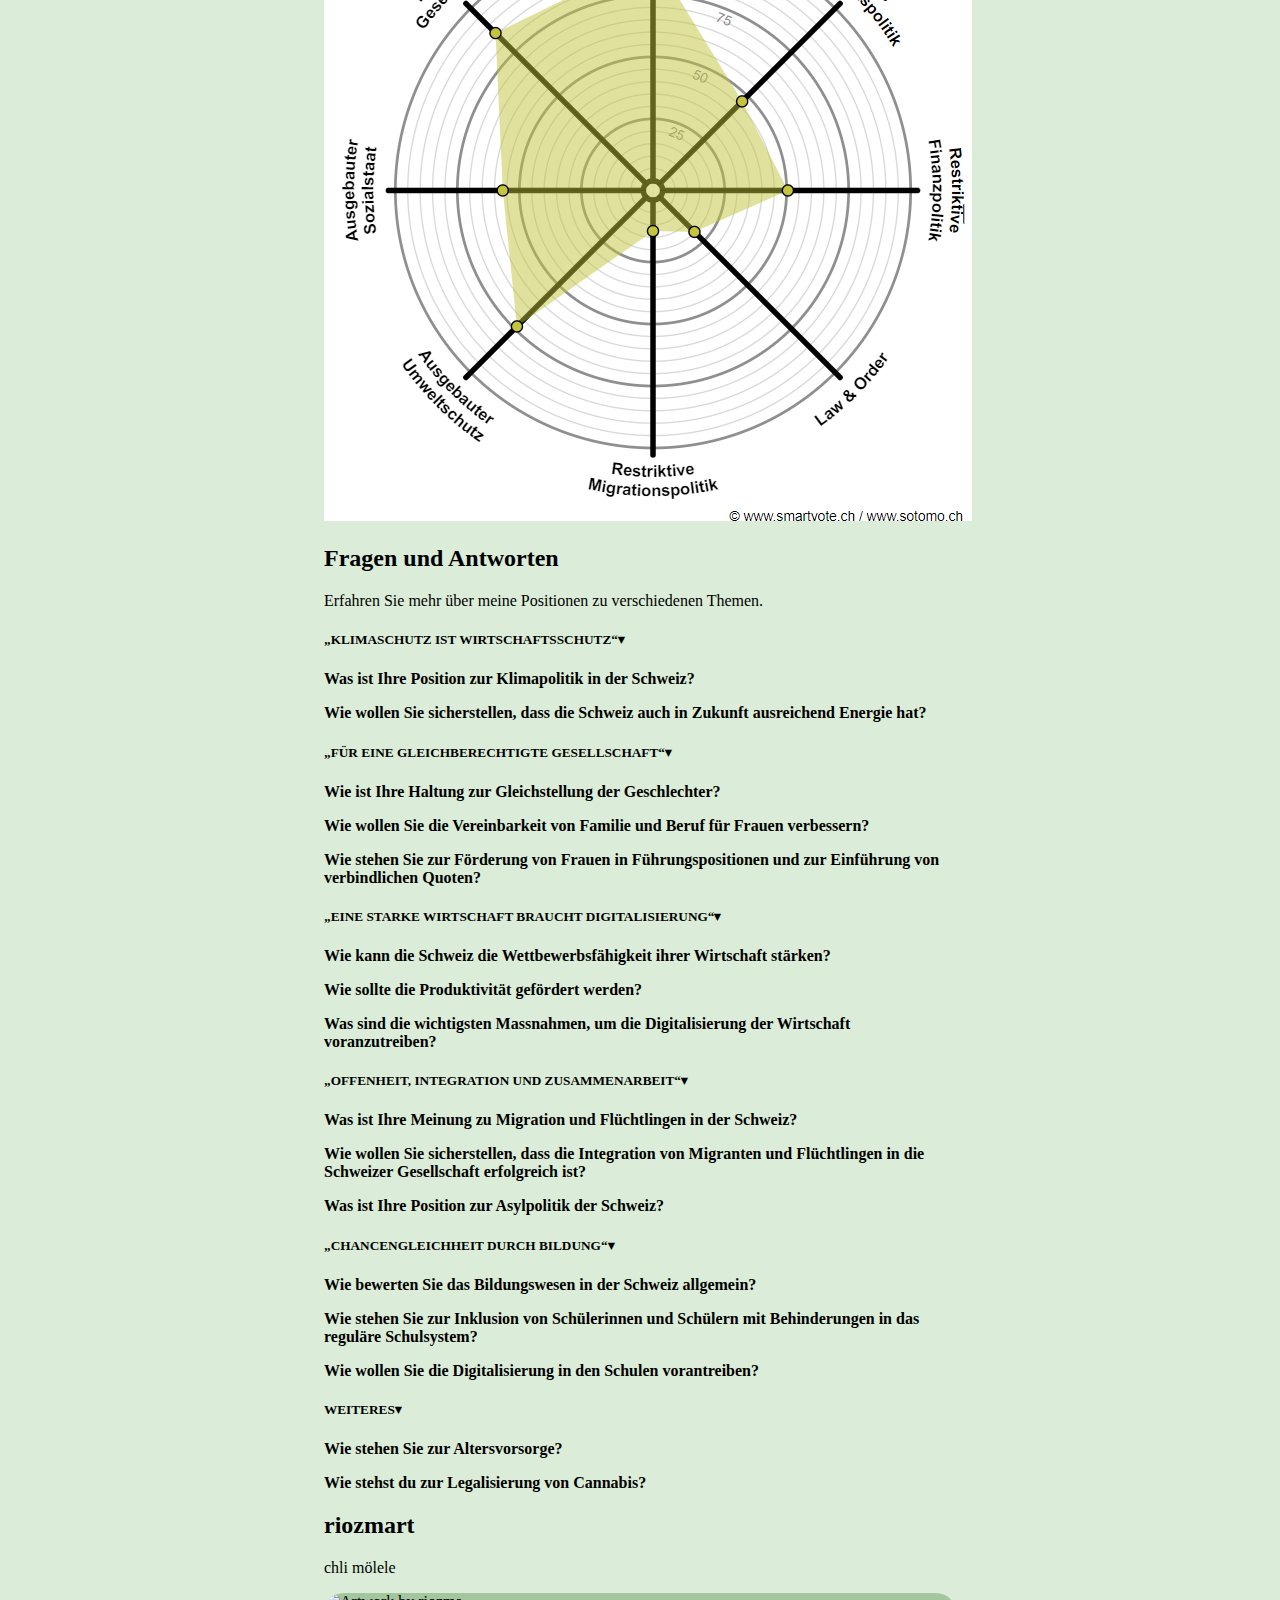
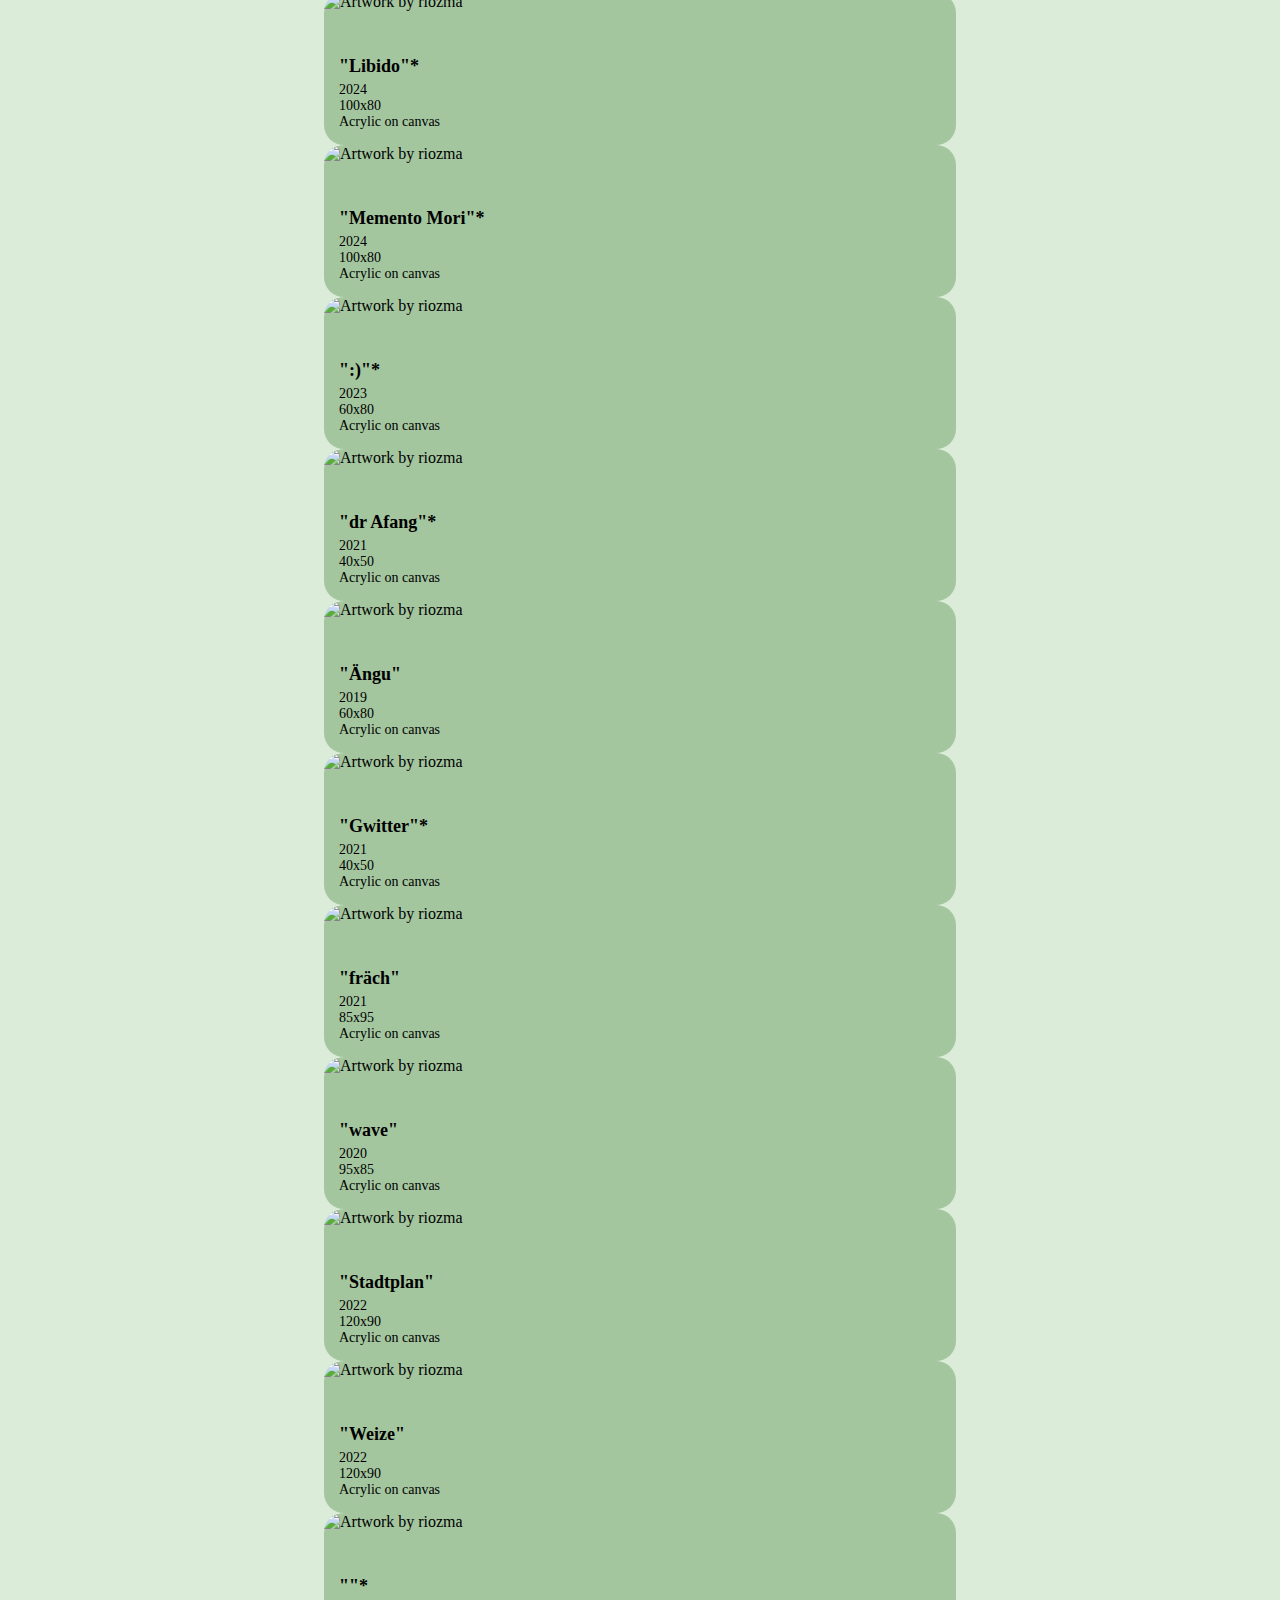
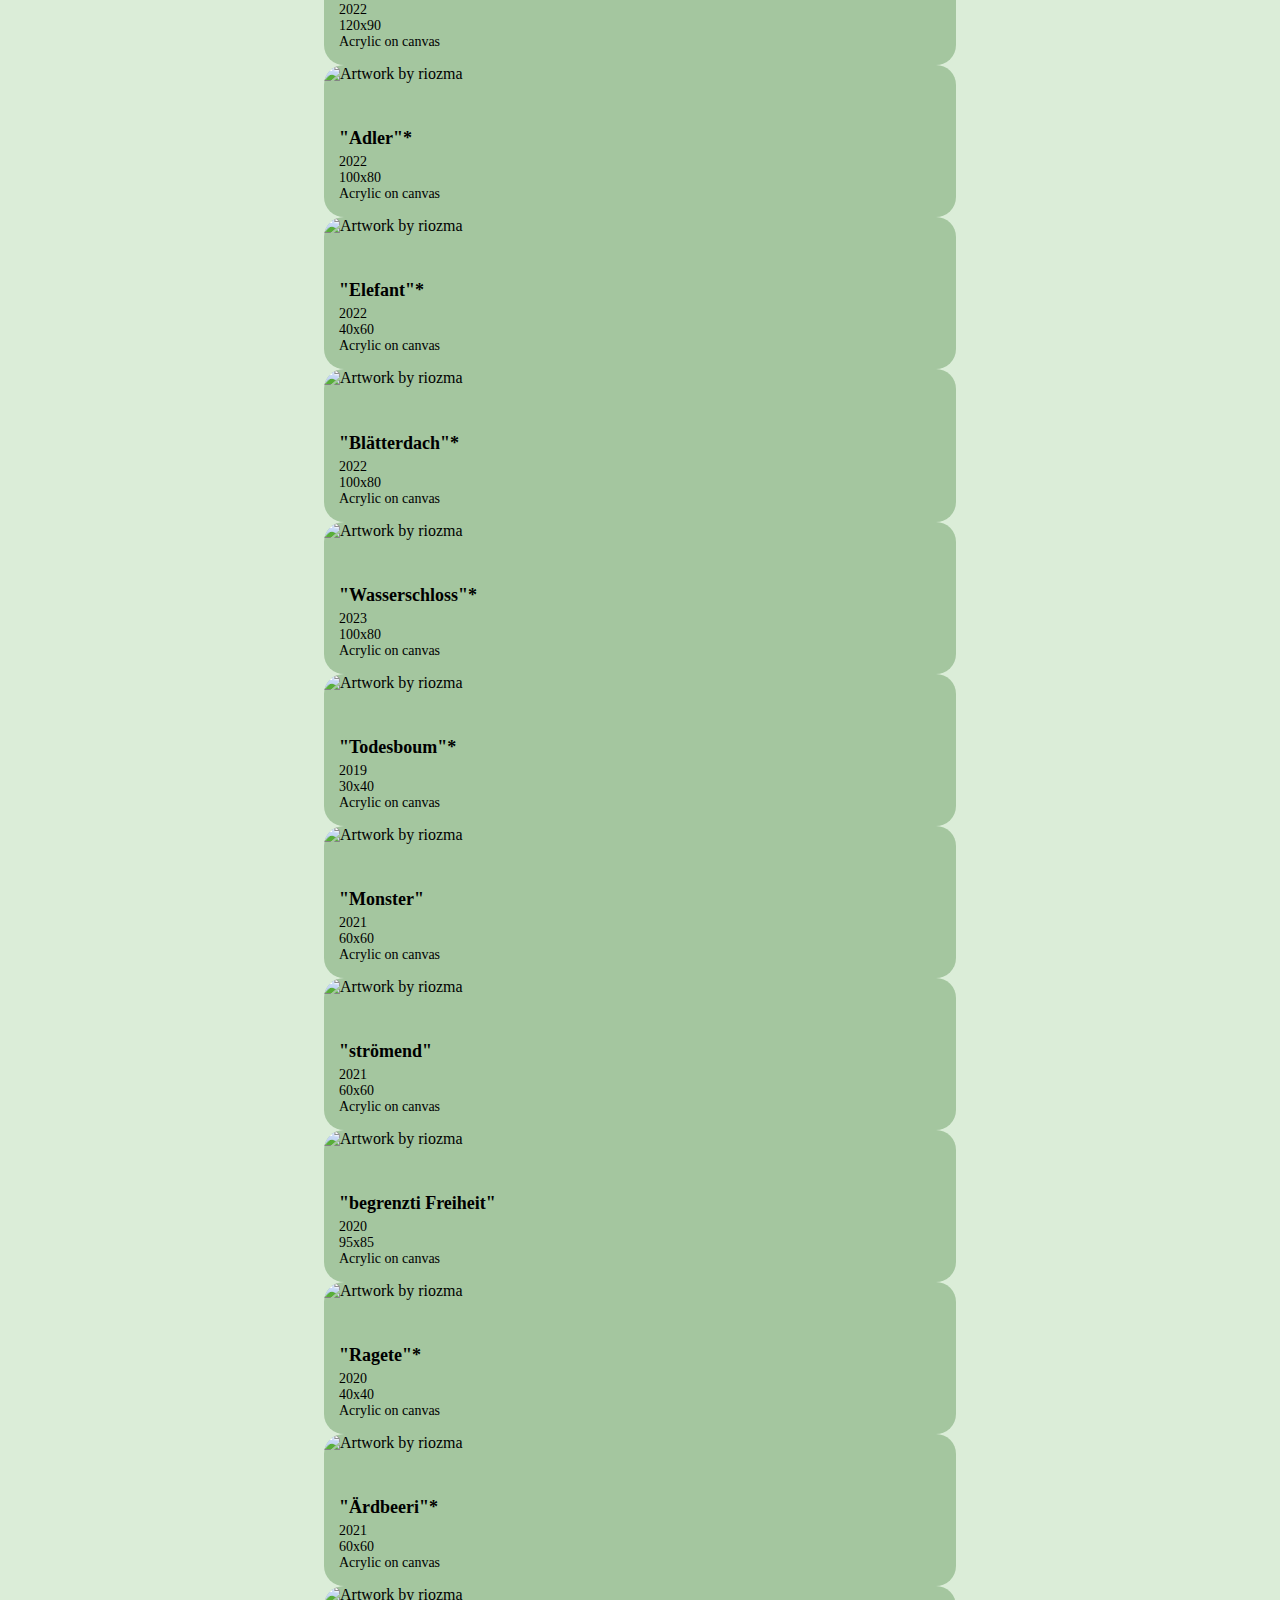
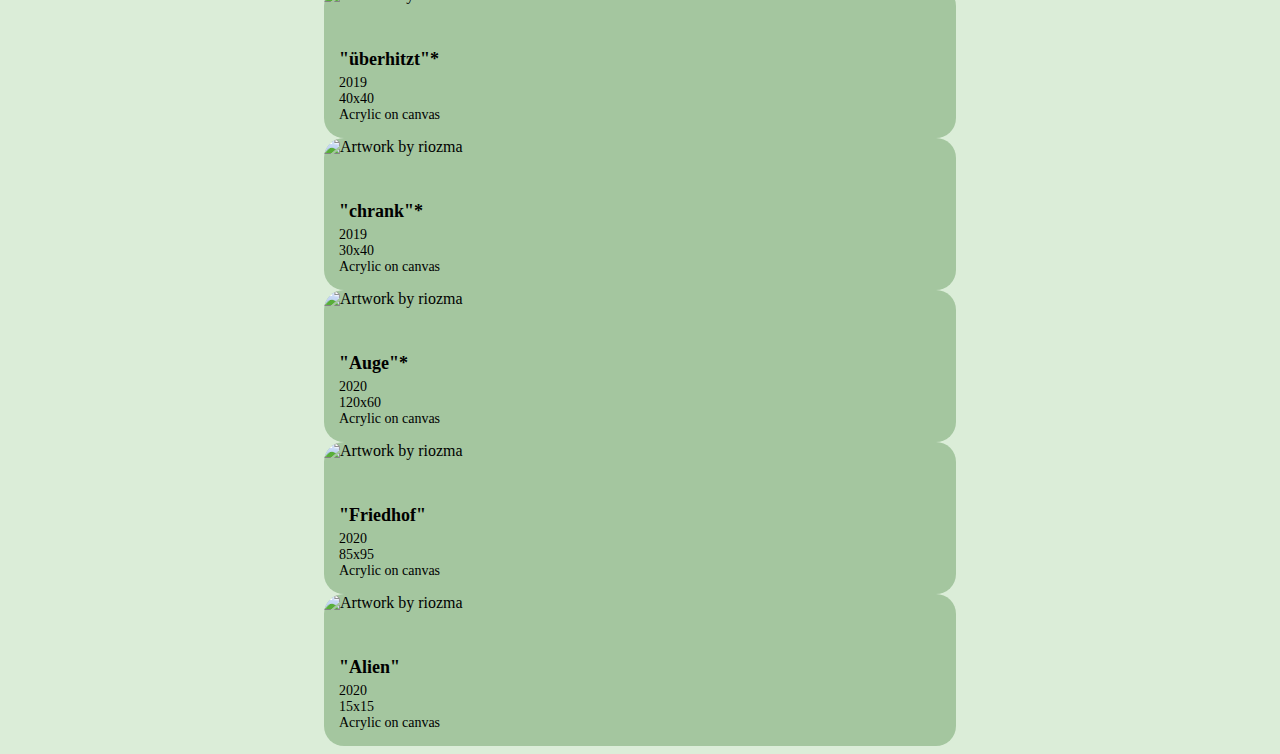
==== commit 38ce6738: "2 plus img" ====
--- a/Manuel-Rio.html
+++ b/Manuel-Rio.html
@@ -116,11 +116,12 @@
         -webkit-overflow-scrolling: touch;
       }
     }
-    
+
     .organization-table {
-          width: 100%;
-          max-width: 1000px; /* Adjust the value as needed */
-        }
+      width: 100%;
+      max-width: 1000px;
+      /* Adjust the value as needed */
+    }
   </style>
 
   <main>
@@ -226,7 +227,7 @@
             <th>Verein</th>
             <th>Rolle</th>
           </tr>
-          <tr>
+          <!-- <tr>
 
             <td>
               <a href="https://www.tvsolothurn.com/" target="_blank">
@@ -237,7 +238,7 @@
             </td>
             <td>TV Solothurn</td>
             <td>Spieler 1. Liga</td>
-          </tr>
+          </tr> -->
           <tr>
             <td>
               <a href="https://traeffpunktfestival.ch/" target="_blank">
@@ -255,12 +256,12 @@
           <tr>
             <td>
               <a href="https://solothurn.jungegrunliberale.ch/" target="_blank">
-                <img src="https://apidata.so.jglp.ch/uploads/medium_Solothurn_logo_jglp_60f0bbd7be.png"
-                  alt="JGLP Logo" class="organization-logo">
+                <img src="https://apidata.so.jglp.ch/uploads/medium_Solothurn_logo_jglp_60f0bbd7be.png" alt="JGLP Logo"
+                  class="organization-logo">
               </a>
             </td>
             <td>Junge Grünliberale</td>
-            <td>Vorstandsmitglied</td>
+            <td>Mitglied</td>
           </tr>
           <tr>
             <td>
@@ -521,6 +522,36 @@
       <h2 class="section-title" style="z-index: 0;">riozmart</h2>
       <p class="section-description" style="z-index: 0;">chli mölele</p>
 
+      <div class="row artwork-preview" style="z-index: 0;">
+        <div class="col-md-4 mb-4">
+          <div class="card artCard" data-toggle="modal" id="PXL_20240916_155329466~2" title="" year="2023" size="60x80"
+            medium="Acrylic on canvas">
+            <img alt="Artwork by riozma" class="card-img-top">
+            <div class="card-body">
+              <h5 class="card-title">"Libido"*</h5>
+              <p class="card-text">2024</p>
+              <p class="card-text">100x80</p>
+              <p class="card-text">Acrylic on canvas</p>
+            </div>
+          </div>
+        </div>
+      </div>
+
+      <div class="row artwork-preview" style="z-index: 0;">
+        <div class="col-md-4 mb-4">
+          <div class="card artCard" data-toggle="modal" id="PXL_20240916_155804388~2" title="" year="2023" size="60x80"
+            medium="Acrylic on canvas">
+            <img alt="Artwork by riozma" class="card-img-top">
+            <div class="card-body">
+              <h5 class="card-title">"Memento Mori"*</h5>
+              <p class="card-text">2024</p>
+              <p class="card-text">100x80</p>
+              <p class="card-text">Acrylic on canvas</p>
+            </div>
+          </div>
+        </div>
+      </div>
+
       <!-- Preview Cards for Artwork -->
       <div class="row artwork-preview" style="z-index: 0;">
         <div class="col-md-4 mb-4">
@@ -708,7 +739,7 @@
             size="60x60" medium="Acrylic on canvas">
             <img alt="Artwork by riozma" class="card-img-top">
             <div class="card-body">
-              <h5 class="card-title">"strömend"*</h5>
+              <h5 class="card-title">"strömend"</h5>
               <p class="card-text">2021</p>
               <p class="card-text">60x60</p>
               <p class="card-text">Acrylic on canvas</p>
@@ -744,7 +775,7 @@
             size="60x60" medium="Acrylic on canvas">
             <img alt="Artwork by riozma" class="card-img-top">
             <div class="card-body">
-              <h5 class="card-title">"Ärdbeeri"</h5>
+              <h5 class="card-title">"Ärdbeeri"*</h5>
               <p class="card-text">2021</p>
               <p class="card-text">60x60</p>
               <p class="card-text">Acrylic on canvas</p>
@@ -792,7 +823,7 @@
             size="120x60" medium="Acrylic on canvas">
             <img alt="Artwork by riozma" class="card-img-top">
             <div class="card-body">
-              <h5 class="card-title">"Friedhof"*</h5>
+              <h5 class="card-title">"Friedhof"</h5>
               <p class="card-text">2020</p>
               <p class="card-text">85x95</p>
               <p class="card-text">Acrylic on canvas</p>
@@ -860,4 +891,4 @@
   <script src="src\script.js"></script>
 </body>
 
-</html>
+</html>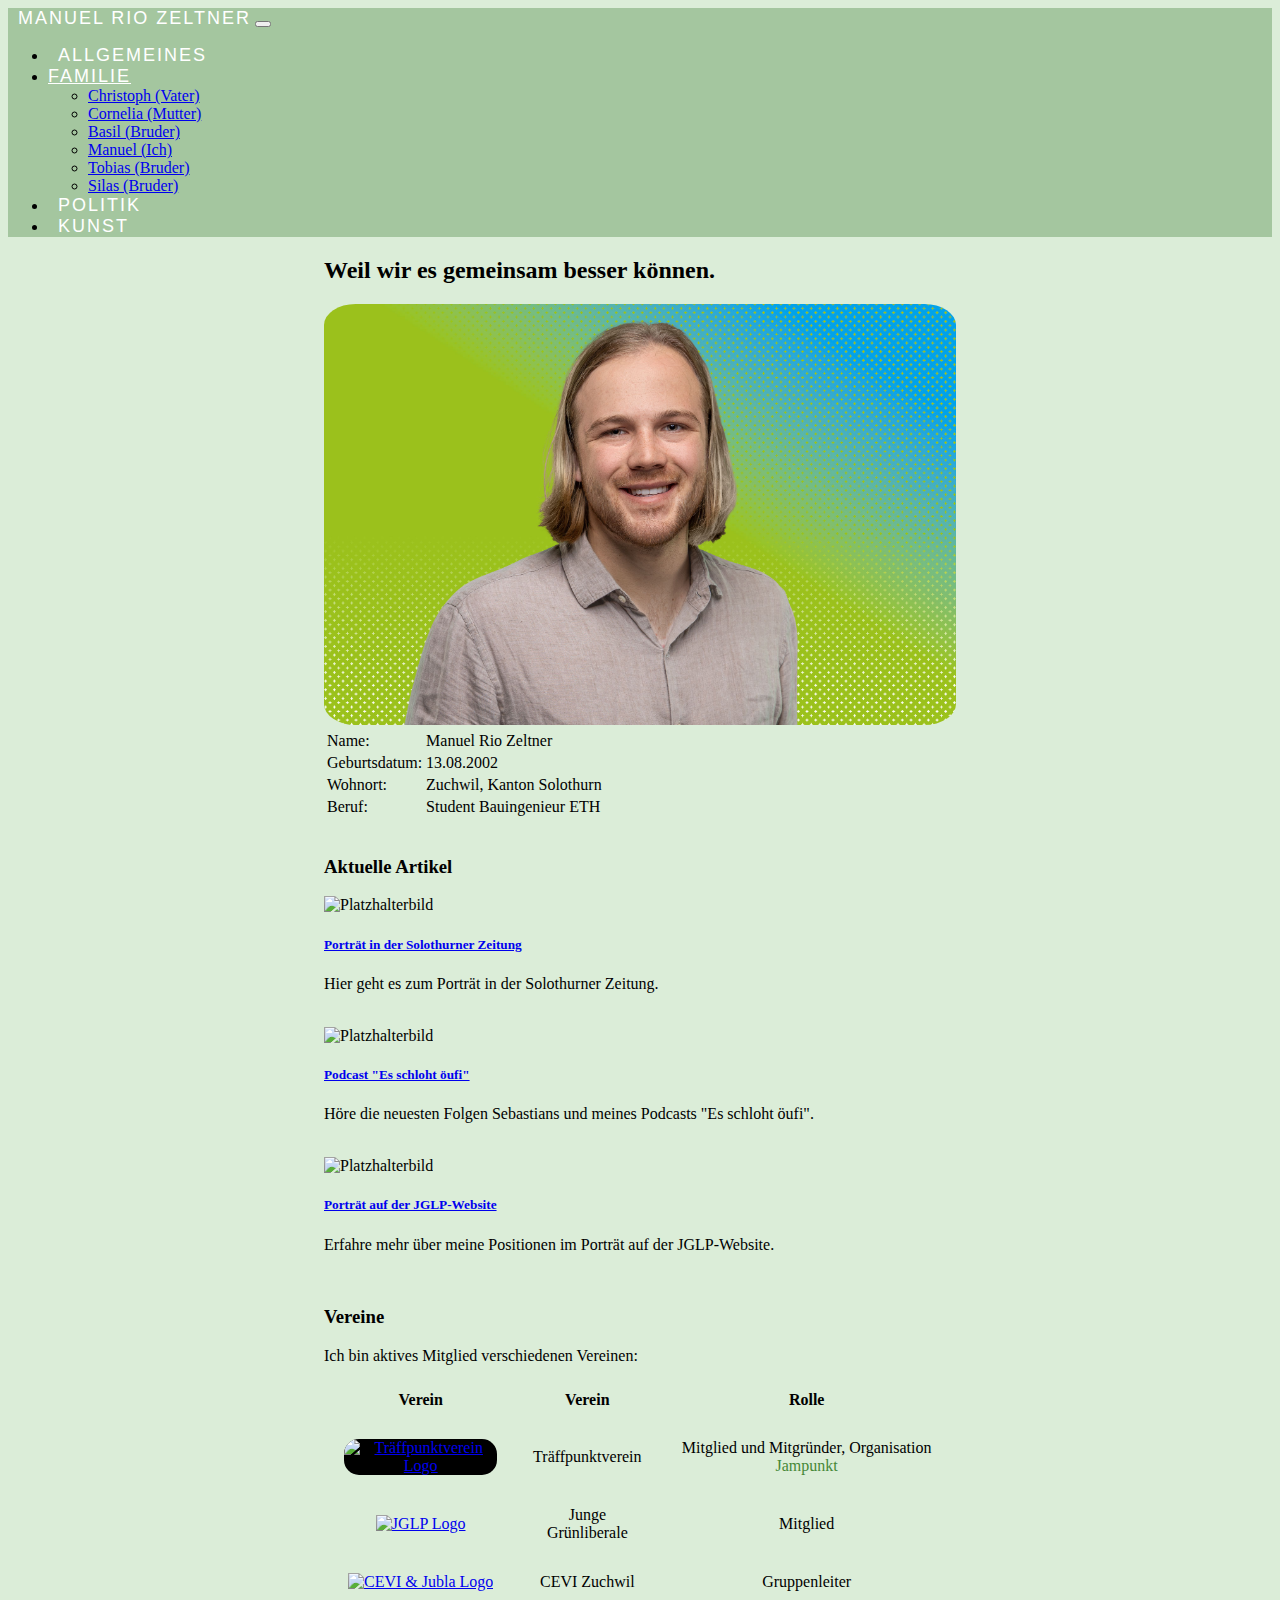
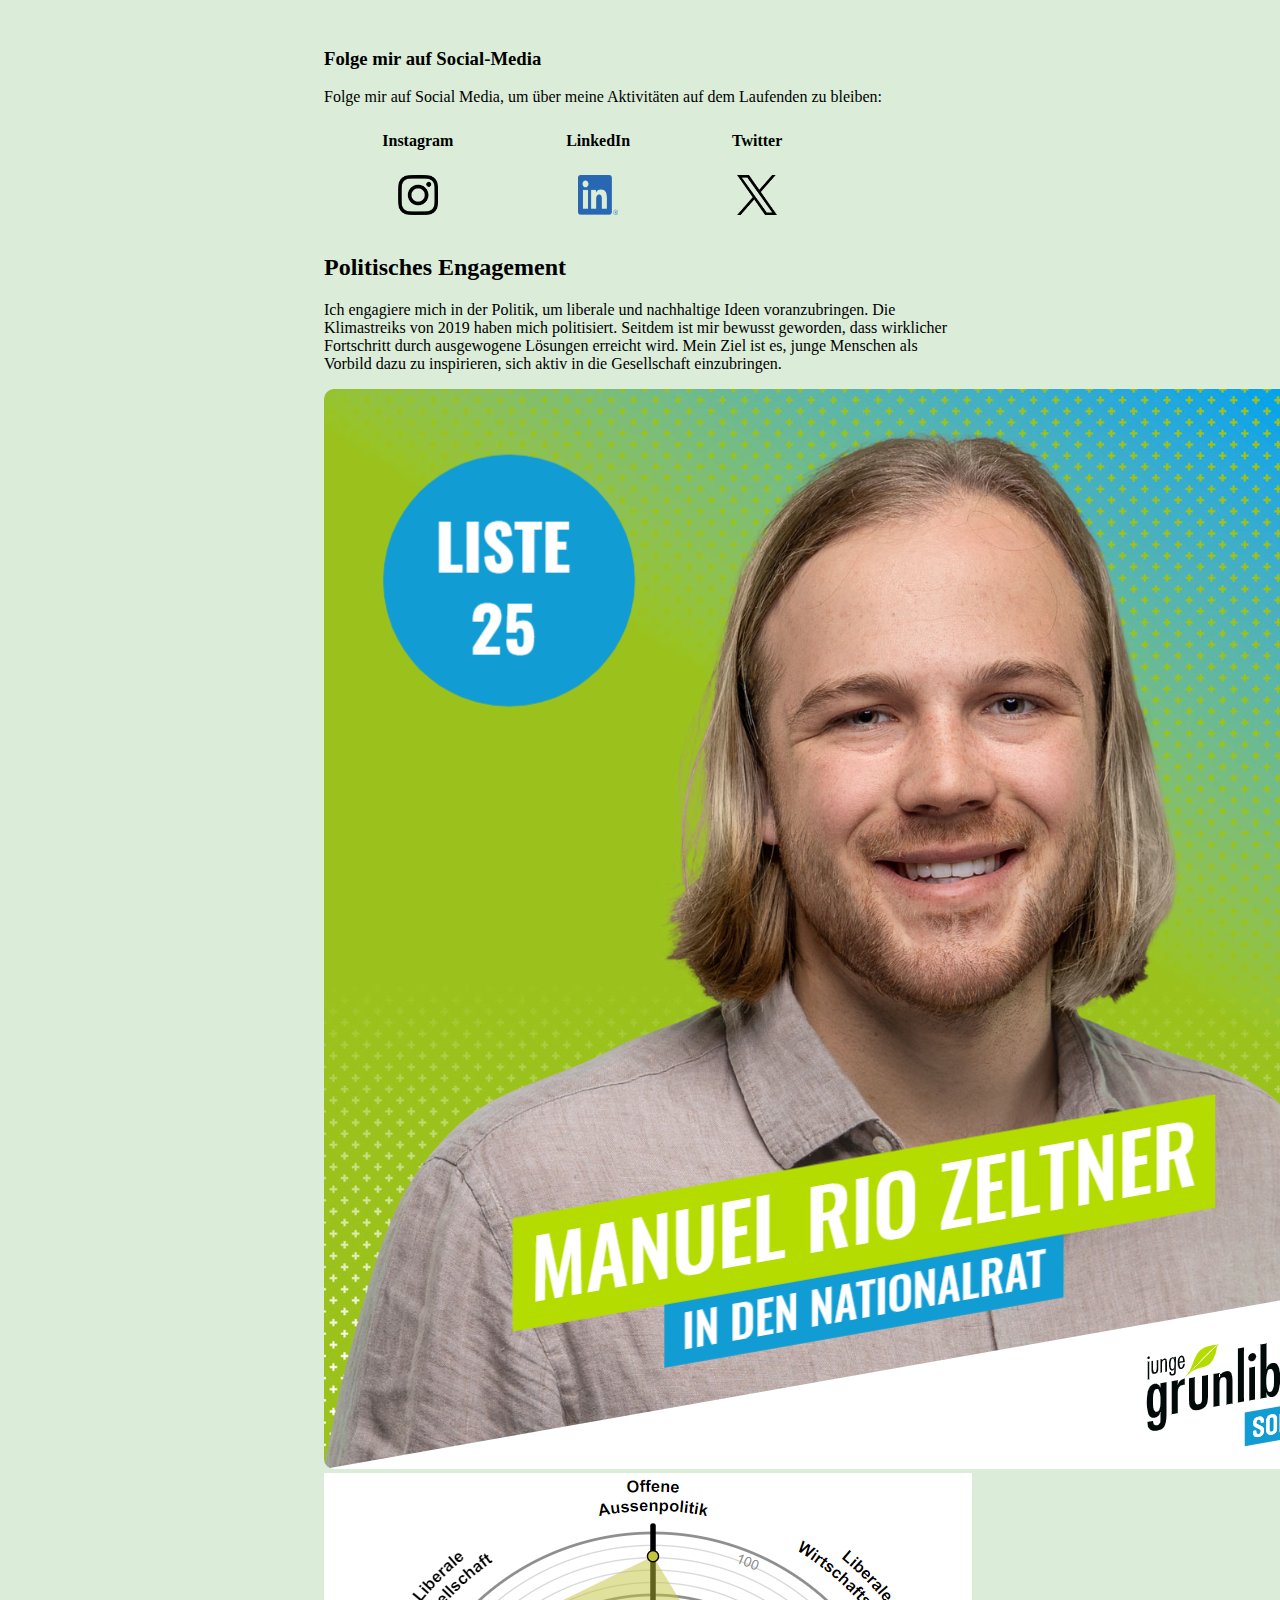
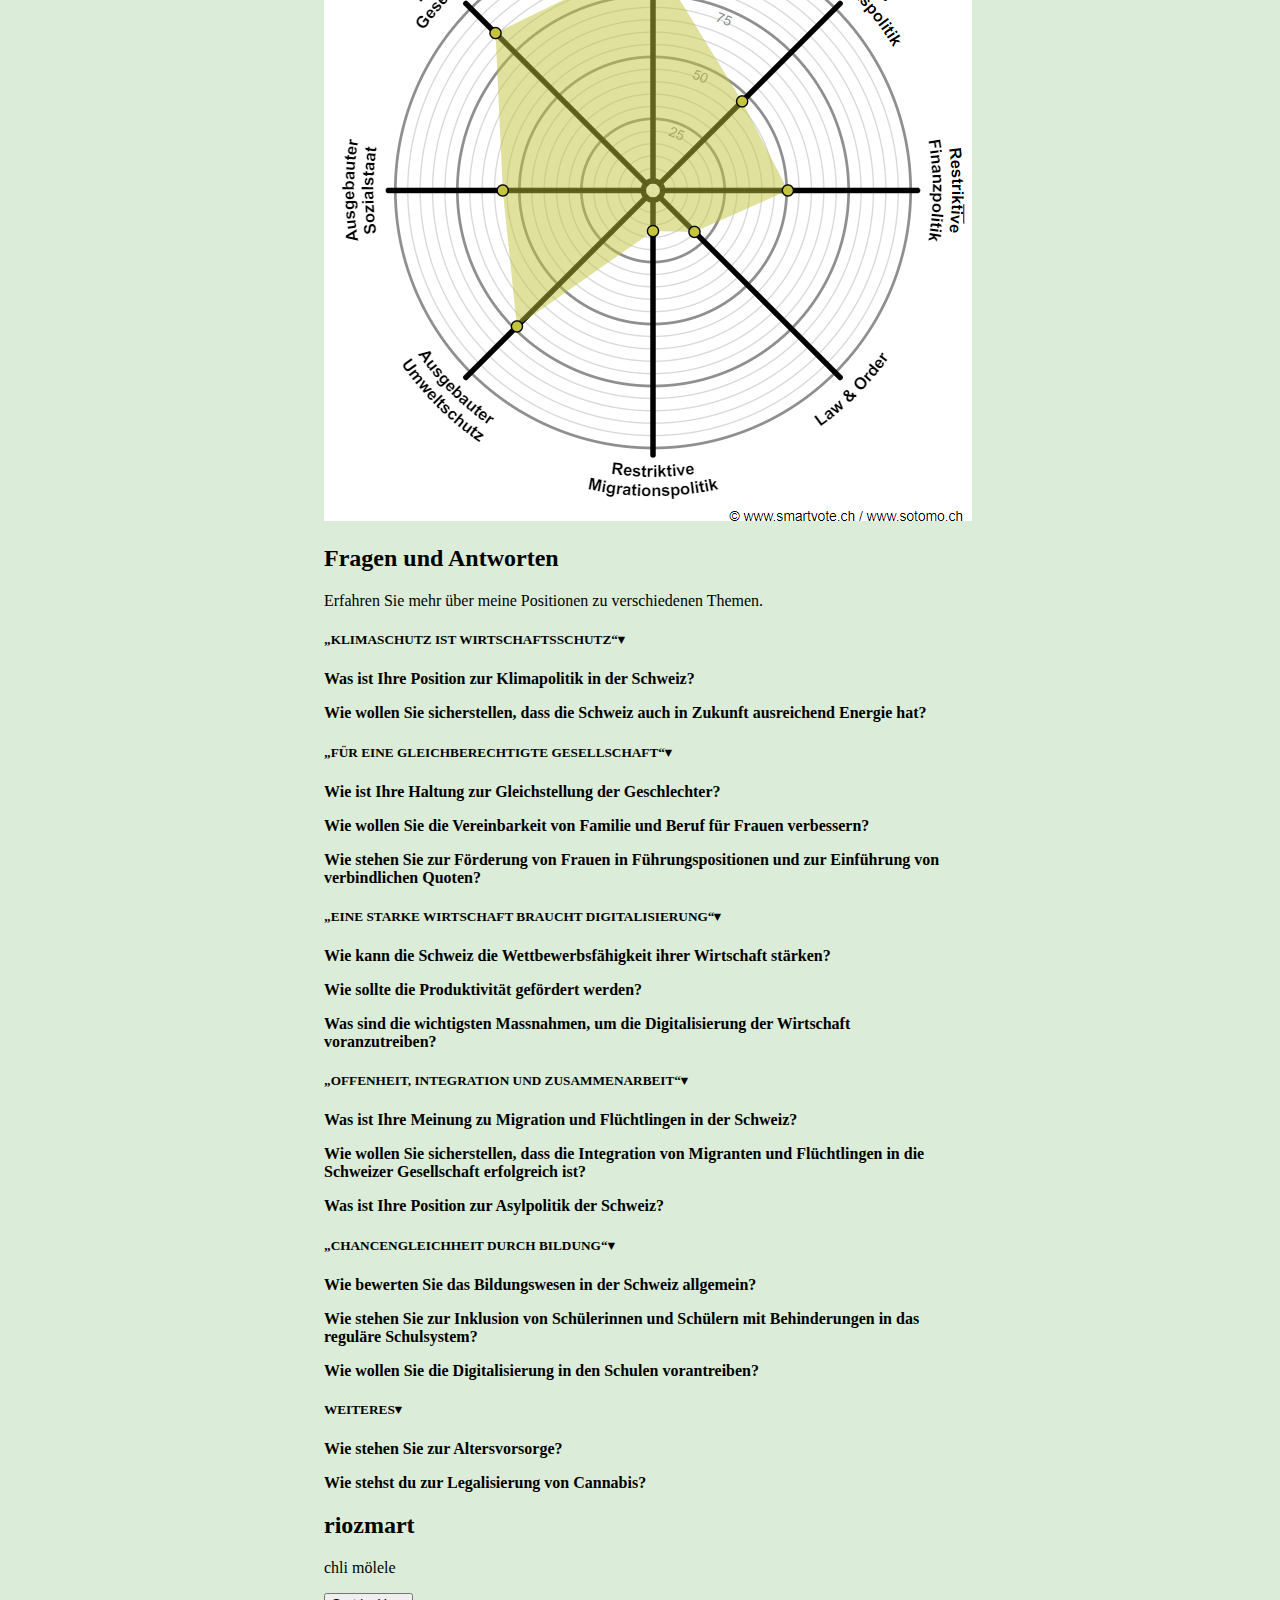
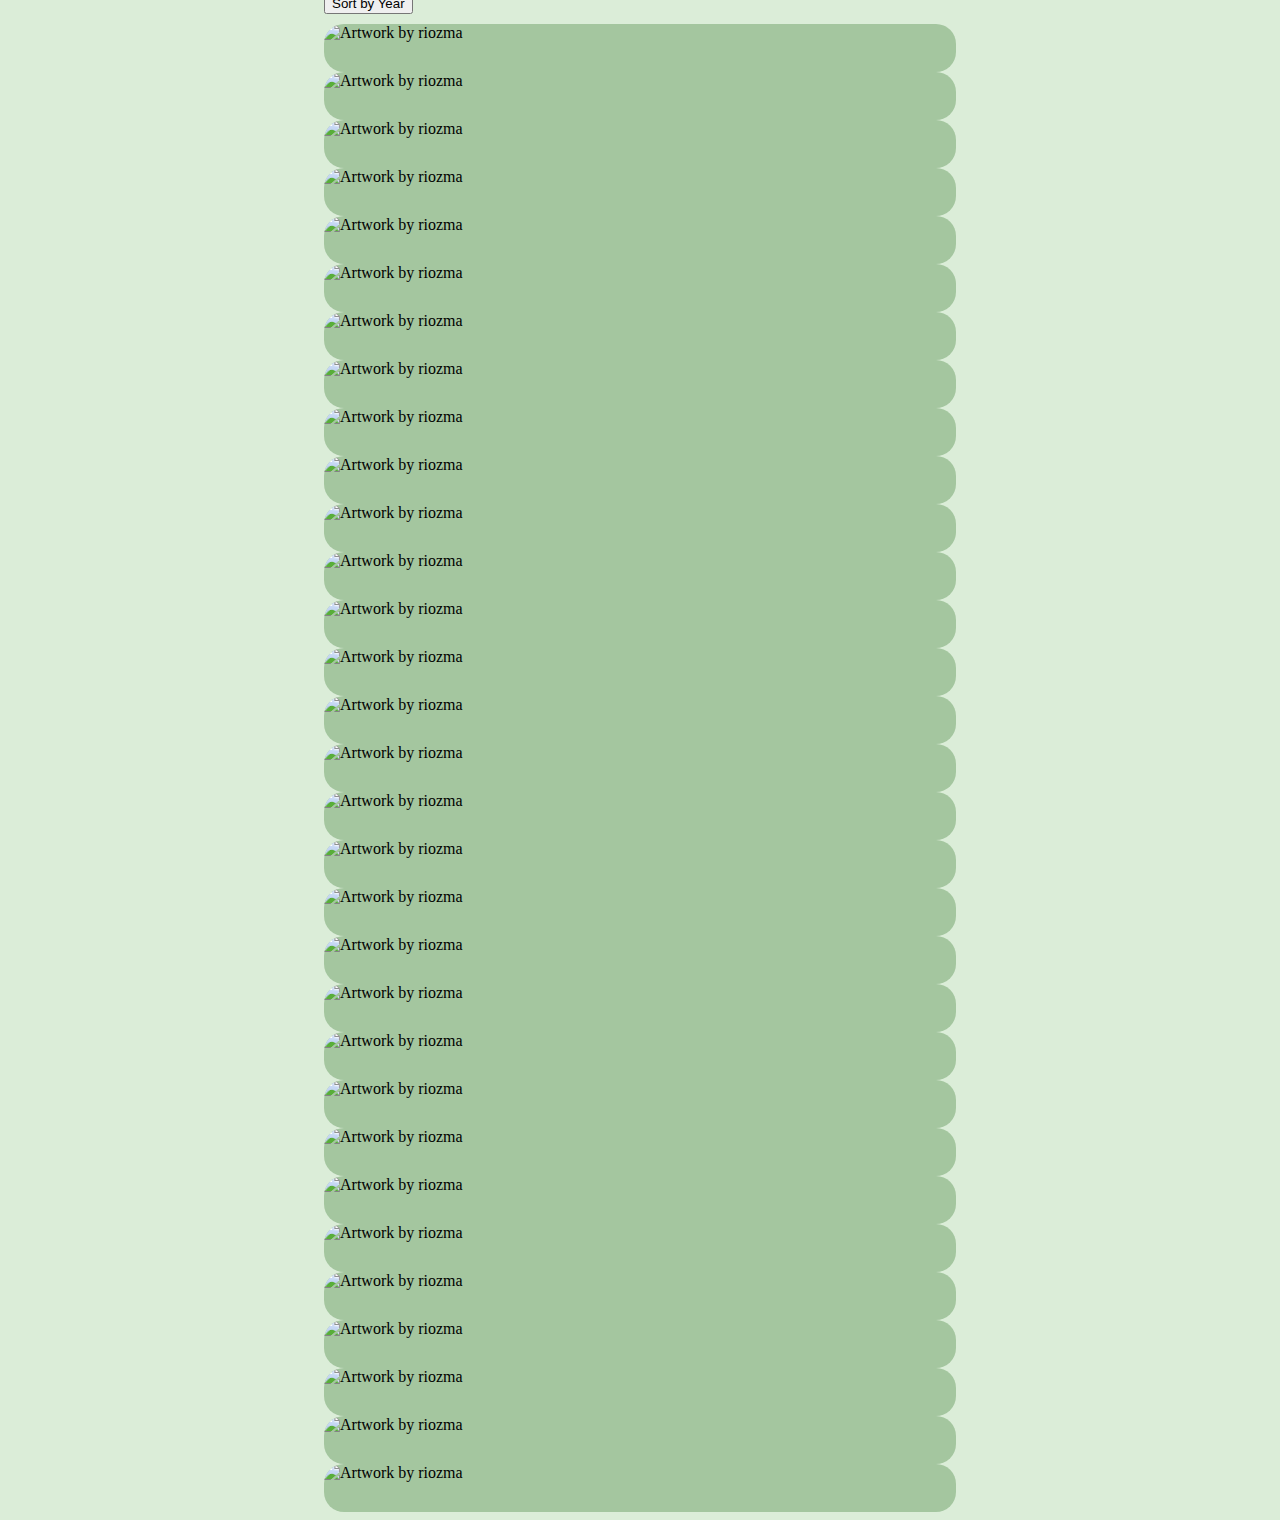
==== commit 98306e51: "a sort" ====
--- a/Manuel-Rio.html
+++ b/Manuel-Rio.html
@@ -522,59 +522,85 @@
       <h2 class="section-title" style="z-index: 0;">riozmart</h2>
       <p class="section-description" style="z-index: 0;">chli mölele</p>
 
-      <div class="row artwork-preview" style="z-index: 0;">
-        <div class="col-md-4 mb-4">
-          <div class="card artCard" data-toggle="modal" id="PXL_20240916_155329466~2" title="" year="2023" size="60x80"
-            medium="Acrylic on canvas">
-            <img alt="Artwork by riozma" class="card-img-top">
-            <div class="card-body">
-              <h5 class="card-title">"Libido"*</h5>
-              <p class="card-text">2024</p>
-              <p class="card-text">100x80</p>
-              <p class="card-text">Acrylic on canvas</p>
-            </div>
-          </div>
-        </div>
-      </div>
-
-      <div class="row artwork-preview" style="z-index: 0;">
-        <div class="col-md-4 mb-4">
-          <div class="card artCard" data-toggle="modal" id="PXL_20240916_155804388~2" title="" year="2023" size="60x80"
-            medium="Acrylic on canvas">
-            <img alt="Artwork by riozma" class="card-img-top">
-            <div class="card-body">
-              <h5 class="card-title">"Memento Mori"*</h5>
-              <p class="card-text">2024</p>
-              <p class="card-text">100x80</p>
-              <p class="card-text">Acrylic on canvas</p>
-            </div>
-          </div>
-        </div>
-      </div>
-
-      <!-- Preview Cards for Artwork -->
-      <div class="row artwork-preview" style="z-index: 0;">
-        <div class="col-md-4 mb-4">
-          <div class="card artCard" data-toggle="modal" id="PXL_20231008_154849501" title="" year="2023" size="60x80"
-            medium="Acrylic on canvas">
-            <img alt="Artwork by riozma" class="card-img-top">
-            <div class="card-body">
-              <h5 class="card-title">":)"*</h5>
-              <p class="card-text">2023</p>
-              <p class="card-text">60x80</p>
-              <p class="card-text">Acrylic on canvas</p>
-            </div>
-          </div>
-        </div>
-        <div class="col-md-4 mb-4">
-          <div class="card artCard" data-toggle="modal" id="IMG_20210510_191503__01" title="dr Afang" year="2021"
-            size="40x50" medium="Acrylic on canvas">
-            <img alt="Artwork by riozma" class="card-img-top">
-            <div class="card-body">
-              <h5 class="card-title">"dr Afang"*</h5>
-              <p class="card-text">2021</p>
-              <p class="card-text">40x50</p>
-              <p class="card-text">Acrylic on canvas</p>
+      <!-- Sort Button -->
+      <div class="sort-button-container">
+        <button class="btn btn-success" onclick="sortArtworksByYear()" style="z-index: 0; margin-bottom: 10px;"
+          id="sort-button"
+        >Sort by Year</button>
+      </div>
+
+      <div class="row artwork-preview" id="artwork-preview" style="z-index: 0;">
+        <div class="col-md-4 mb-4">
+          <div class="card artCard" data-toggle="modal" id="PXL_20241205_151713231~2" title="" year="2024" size="125x40"
+            medium="Acrylic on Bettbezug" available=True>
+            <img alt="Artwork by riozma" class="card-img-top">
+            <div class="card-body">
+            </div>
+          </div>
+        </div>
+        <div class="col-md-4 mb-4">
+          <div class="card artCard" data-toggle="modal" id="PXL_20241205_153007058" title="" year="2024" size="80x80"
+            medium="Acrylic on canvas" available=True>
+            <img alt="Artwork by riozma" class="card-img-top">
+            <div class="card-body">
+            </div>
+          </div>
+        </div>
+        <div class="col-md-4 mb-4">
+          <div class="card artCard" data-toggle="modal" id="PXL_20241205_152509144" title="so schief" year="2023" size="70x50"
+            medium="Acrylic on canvas" available=True>
+            <img alt="Artwork by riozma" class="card-img-top">
+            <div class="card-body">
+            </div>
+          </div>
+        </div>
+        <div class="col-md-4 mb-4">
+          <div class="card artCard" data-toggle="modal" id="PXL_20241205_152322236" title="" year="2024" size="60x80"
+            medium="Acrylic on canvas" available=True>
+            <img alt="Artwork by riozma" class="card-img-top">
+            <div class="card-body">
+            </div>
+          </div>
+        </div>
+
+        <div class="col-md-4 mb-4">
+          <div class="card artCard" data-toggle="modal" id="PXL_20240916_155329466~" title="Libido" year="2024" size="100x80"
+            medium="Acrylic on canvas" available=True>
+            <img alt="Artwork by riozma" class="card-img-top">
+            <div class="card-body">
+            </div>
+          </div>
+        </div>
+      
+        <div class="col-md-4 mb-4">
+          <div class="card artCard" data-toggle="modal" id="PXL_20240916_155804388~" title="Memento Mori" year="2024" size="100x80"
+            medium="Acrylic on canvas" available=True>
+            <img alt="Artwork by riozma" class="card-img-top">
+            <div class="card-body">
+            </div>
+          </div>
+        </div>
+        <div class="col-md-4 mb-4">
+          <div class="card artCard" data-toggle="modal" id="PXL_20231008_154849501" title=":) " year="2023" size="60x80"
+            medium="Acrylic on canvas" available=True>
+            <img alt="Artwork by riozma" class="card-img-top">
+            <div class="card-body">
+            </div>
+          </div>
+        </div>
+        <div class="col-md-4 mb-4">
+          <div class="card artCard" data-toggle="modal" id="IMG_20210510_191503__01" title="dr Afang" year="2021" size="40x50"
+            medium="Acrylic on canvas" available=True>
+            <img alt="Artwork by riozma" class="card-img-top">
+            <div class="card-body">
+            </div>
+          </div>
+        </div>
+        <div class="col-md-4 mb-4">
+          <div class="card artCard" data-toggle="modal" id="PXL_20220724_193627277~2" title="dr Boum vom Läbe" year="2022" size="40x50"
+            medium="Acrylic on canvas" available=False>
+            <img alt="Artwork by riozma" class="card-img-top">
+            <div class="card-body">
             </div>
           </div>
         </div>
@@ -583,22 +609,14 @@
             medium="Acrylic on canvas">
             <img alt="Artwork by riozma" class="card-img-top">
             <div class="card-body">
-              <h5 class="card-title">"Ängu"</h5>
-              <p class="card-text">2019</p>
-              <p class="card-text">60x80</p>
-              <p class="card-text">Acrylic on canvas</p>
             </div>
           </div>
         </div>
         <div class="col-md-4 mb-4">
           <div class="card artCard" data-toggle="modal" id="IMG_20211225_093259" title="Gwitter" year="2021"
-            size="40x50" medium="Acrylic on canvas">
-            <img alt="Artwork by riozma" class="card-img-top">
-            <div class="card-body">
-              <h5 class="card-title">"Gwitter"*</h5>
-              <p class="card-text">2021</p>
-              <p class="card-text">40x50</p>
-              <p class="card-text">Acrylic on canvas</p>
+            size="40x50" medium="Acrylic on canvas" available=True>
+            <img alt="Artwork by riozma" class="card-img-top">
+            <div class="card-body">
             </div>
           </div>
         </div>
@@ -607,10 +625,6 @@
             size="85x95" medium="Acrylic on canvas">
             <img alt="Artwork by riozma" class="card-img-top">
             <div class="card-body">
-              <h5 class="card-title">"fräch"</h5>
-              <p class="card-text">2021</p>
-              <p class="card-text">85x95</p>
-              <p class="card-text">Acrylic on canvas</p>
             </div>
           </div>
         </div>
@@ -619,10 +633,6 @@
             medium="Acrylic on canvas">
             <img alt="Artwork by riozma" class="card-img-top">
             <div class="card-body">
-              <h5 class="card-title">"wave"</h5>
-              <p class="card-text">2020</p>
-              <p class="card-text">95x85</p>
-              <p class="card-text">Acrylic on canvas</p>
             </div>
           </div>
         </div>
@@ -631,10 +641,6 @@
             size="120x90" medium="Acrylic on canvas">
             <img alt="Artwork by riozma" class="card-img-top">
             <div class="card-body">
-              <h5 class="card-title">"Stadtplan"</h5>
-              <p class="card-text">2022</p>
-              <p class="card-text">120x90</p>
-              <p class="card-text">Acrylic on canvas</p>
             </div>
           </div>
         </div>
@@ -643,106 +649,70 @@
             size="120x90" medium="Acrylic on canvas">
             <img alt="Artwork by riozma" class="card-img-top">
             <div class="card-body">
-              <h5 class="card-title">"Weize"</h5>
-              <p class="card-text">2022</p>
-              <p class="card-text">120x90</p>
-              <p class="card-text">Acrylic on canvas</p>
             </div>
           </div>
         </div>
         <div class="col-md-4 mb-4">
           <div class="card artCard" data-toggle="modal" id="PXL_20220724_193303289" title="" year="2022" size="120x90"
-            medium="Acrylic on canvas">
-            <img alt="Artwork by riozma" class="card-img-top">
-            <div class="card-body">
-              <h5 class="card-title">""*</h5>
-              <p class="card-text">2022</p>
-              <p class="card-text">120x90</p>
-              <p class="card-text">Acrylic on canvas</p>
+            medium="Acrylic on canvas" available=True>
+            <img alt="Artwork by riozma" class="card-img-top">
+            <div class="card-body">
             </div>
           </div>
         </div>
         <div class="col-md-4 mb-4">
           <div class="card artCard" data-toggle="modal" id="PXL_20230822_191239286" title="Adler" year="2022"
-            size="100x80" medium="Acrylic on canvas">
-            <img alt="Artwork by riozma" class="card-img-top">
-            <div class="card-body">
-              <h5 class="card-title">"Adler"*</h5>
-              <p class="card-text">2022</p>
-              <p class="card-text">100x80</p>
-              <p class="card-text">Acrylic on canvas</p>
+            size="100x80" medium="Acrylic on canvas" available=True>
+            <img alt="Artwork by riozma" class="card-img-top">
+            <div class="card-body">
             </div>
           </div>
         </div>
         <div class="col-md-4 mb-4">
           <div class="card artCard" data-toggle="modal" id="PXL_20220724_194015431" title="Elefant" year="2022"
-            size="40x60" medium="Acrylic on canvas">
-            <img alt="Artwork by riozma" class="card-img-top">
-            <div class="card-body">
-              <h5 class="card-title">"Elefant"*</h5>
-              <p class="card-text">2022</p>
-              <p class="card-text">40x60</p>
-              <p class="card-text">Acrylic on canvas</p>
+            size="40x60" medium="Acrylic on canvas" available=True>
+            <img alt="Artwork by riozma" class="card-img-top">
+            <div class="card-body">
             </div>
           </div>
         </div>
         <div class="col-md-4 mb-4">
           <div class="card artCard" data-toggle="modal" id="PXL_20230822_190340103" title="Blätterdach" year="2022"
-            size="100x80" medium="Acrylic on canvas">
-            <img alt="Artwork by riozma" class="card-img-top">
-            <div class="card-body">
-              <h5 class="card-title">"Blätterdach"*</h5>
-              <p class="card-text">2022</p>
-              <p class="card-text">100x80</p>
-              <p class="card-text">Acrylic on canvas</p>
+            size="100x80" medium="Acrylic on canvas" available=True>
+            <img alt="Artwork by riozma" class="card-img-top">
+            <div class="card-body">
             </div>
           </div>
         </div>
         <div class="col-md-4 mb-4">
           <div class="card artCard" data-toggle="modal" id="PXL_20230822_190948021~2" title="Wasserschloss" year="2023"
-            size="100x80" medium="Acrylic on canvas">
-            <img alt="Artwork by riozma" class="card-img-top">
-            <div class="card-body">
-              <h5 class="card-title">"Wasserschloss"*</h5>
-              <p class="card-text">2023</p>
-              <p class="card-text">100x80</p>
-              <p class="card-text">Acrylic on canvas</p>
+            size="100x80" medium="Acrylic on canvas" available=True>
+            <img alt="Artwork by riozma" class="card-img-top">
+            <div class="card-body">
             </div>
           </div>
         </div>
         <div class="col-md-4 mb-4">
           <div class="card artCard" data-toggle="modal" id="IMG_20211225_093129" title="Todesboum" year="2019"
-            size="30x40" medium="Acrylic on canvas">
-            <img alt="Artwork by riozma" class="card-img-top">
-            <div class="card-body">
-              <h5 class="card-title">"Todesboum"*</h5>
-              <p class="card-text">2019</p>
-              <p class="card-text">30x40</p>
-              <p class="card-text">Acrylic on canvas</p>
+            size="30x40" medium="Acrylic on canvas" available=True>
+            <img alt="Artwork by riozma" class="card-img-top">
+            <div class="card-body">
             </div>
           </div>
         </div>
         <div class="col-md-4 mb-4">
           <div class="card artCard" data-toggle="modal" id="IMG_20211106_150344" title="Monster" year="2021"
-            size="60x60" medium="Acrylic on canvas">
-            <img alt="Artwork by riozma" class="card-img-top">
-            <div class="card-body">
-              <h5 class="card-title">"Monster"</h5>
-              <p class="card-text">2021</p>
-              <p class="card-text">60x60</p>
-              <p class="card-text">Acrylic on canvas</p>
+            size="60x60" medium="Acrylic on canvas" available=True>
+            <img alt="Artwork by riozma" class="card-img-top">
+            <div class="card-body">
             </div>
           </div>
         </div>
         <div class="col-md-4 mb-4">
           <div class="card artCard" data-toggle="modal" id="IMG_20211128_123601_571" title="strömend" year="2021"
-            size="60x60" medium="Acrylic on canvas">
-            <img alt="Artwork by riozma" class="card-img-top">
-            <div class="card-body">
-              <h5 class="card-title">"strömend"</h5>
-              <p class="card-text">2021</p>
-              <p class="card-text">60x60</p>
-              <p class="card-text">Acrylic on canvas</p>
+            size="60x60" medium="Acrylic on canvas" available=True>
+            <img alt="Artwork by riozma" class="card-img-top">
+            <div class="card-body">
             </div>
           </div>
         </div>
@@ -751,70 +721,46 @@
             size="95x85" medium="Acrylic on canvas">
             <img alt="Artwork by riozma" class="card-img-top">
             <div class="card-body">
-              <h5 class="card-title">"begrenzti Freiheit"</h5>
-              <p class="card-text">2020</p>
-              <p class="card-text">95x85</p>
-              <p class="card-text">Acrylic on canvas</p>
             </div>
           </div>
         </div>
         <div class="col-md-4 mb-4">
           <div class="card artCard" data-toggle="modal" id="IMG_20211010_102546" title="Ragete" year="2020" size="40x40"
-            medium="Acrylic on canvas">
-            <img alt="Artwork by riozma" class="card-img-top">
-            <div class="card-body">
-              <h5 class="card-title">"Ragete"*</h5>
-              <p class="card-text">2020</p>
-              <p class="card-text">40x40</p>
-              <p class="card-text">Acrylic on canvas</p>
+            medium="Acrylic on canvas" available=True>
+            <img alt="Artwork by riozma" class="card-img-top">
+            <div class="card-body">
             </div>
           </div>
         </div>
         <div class="col-md-4 mb-4">
           <div class="card artCard" data-toggle="modal" id="IMG_20211203_182007_040" title="Ärdbeeri" year="2021"
-            size="60x60" medium="Acrylic on canvas">
-            <img alt="Artwork by riozma" class="card-img-top">
-            <div class="card-body">
-              <h5 class="card-title">"Ärdbeeri"*</h5>
-              <p class="card-text">2021</p>
-              <p class="card-text">60x60</p>
-              <p class="card-text">Acrylic on canvas</p>
+            size="60x60" medium="Acrylic on canvas" available=True>
+            <img alt="Artwork by riozma" class="card-img-top">
+            <div class="card-body">
             </div>
           </div>
         </div>
         <div class="col-md-4 mb-4">
           <div class="card artCard" data-toggle="modal" id="IMG_20211225_092913" title="überhitzt" year="2019"
-            size="40x40" medium="Acrylic on canvas">
-            <img alt="Artwork by riozma" class="card-img-top">
-            <div class="card-body">
-              <h5 class="card-title">"überhitzt"*</h5>
-              <p class="card-text">2019</p>
-              <p class="card-text">40x40</p>
-              <p class="card-text">Acrylic on canvas</p>
+            size="40x40" medium="Acrylic on canvas" available=True>
+            <img alt="Artwork by riozma" class="card-img-top">
+            <div class="card-body">
             </div>
           </div>
         </div>
         <div class="col-md-4 mb-4">
           <div class="card artCard" data-toggle="modal" id="IMG_20211225_092932" title="chrank" year="2019" size="30x40"
-            medium="Acrylic on canvas">
-            <img alt="Artwork by riozma" class="card-img-top">
-            <div class="card-body">
-              <h5 class="card-title">"chrank"*</h5>
-              <p class="card-text">2019</p>
-              <p class="card-text">30x40</p>
-              <p class="card-text">Acrylic on canvas</p>
+            medium="Acrylic on canvas" available=True>
+            <img alt="Artwork by riozma" class="card-img-top">
+            <div class="card-body">
             </div>
           </div>
         </div>
         <div class="col-md-4 mb-4">
           <div class="card artCard" data-toggle="modal" id="IMG_20211225_093215" title="Auge" year="2020" size="120x60"
-            medium="Acrylic on canvas">
-            <img alt="Artwork by riozma" class="card-img-top">
-            <div class="card-body">
-              <h5 class="card-title">"Auge"*</h5>
-              <p class="card-text">2020</p>
-              <p class="card-text">120x60</p>
-              <p class="card-text">Acrylic on canvas</p>
+            medium="Acrylic on canvas" available=True>
+            <img alt="Artwork by riozma" class="card-img-top">
+            <div class="card-body">
             </div>
           </div>
         </div>
@@ -823,10 +769,6 @@
             size="120x60" medium="Acrylic on canvas">
             <img alt="Artwork by riozma" class="card-img-top">
             <div class="card-body">
-              <h5 class="card-title">"Friedhof"</h5>
-              <p class="card-text">2020</p>
-              <p class="card-text">85x95</p>
-              <p class="card-text">Acrylic on canvas</p>
             </div>
           </div>
         </div>
@@ -835,10 +777,6 @@
             medium="Acrylic on canvas">
             <img alt="Artwork by riozma" class="card-img-top">
             <div class="card-body">
-              <h5 class="card-title">"Alien"</h5>
-              <p class="card-text">2020</p>
-              <p class="card-text">15x15</p>
-              <p class="card-text">Acrylic on canvas</p>
             </div>
           </div>
         </div>
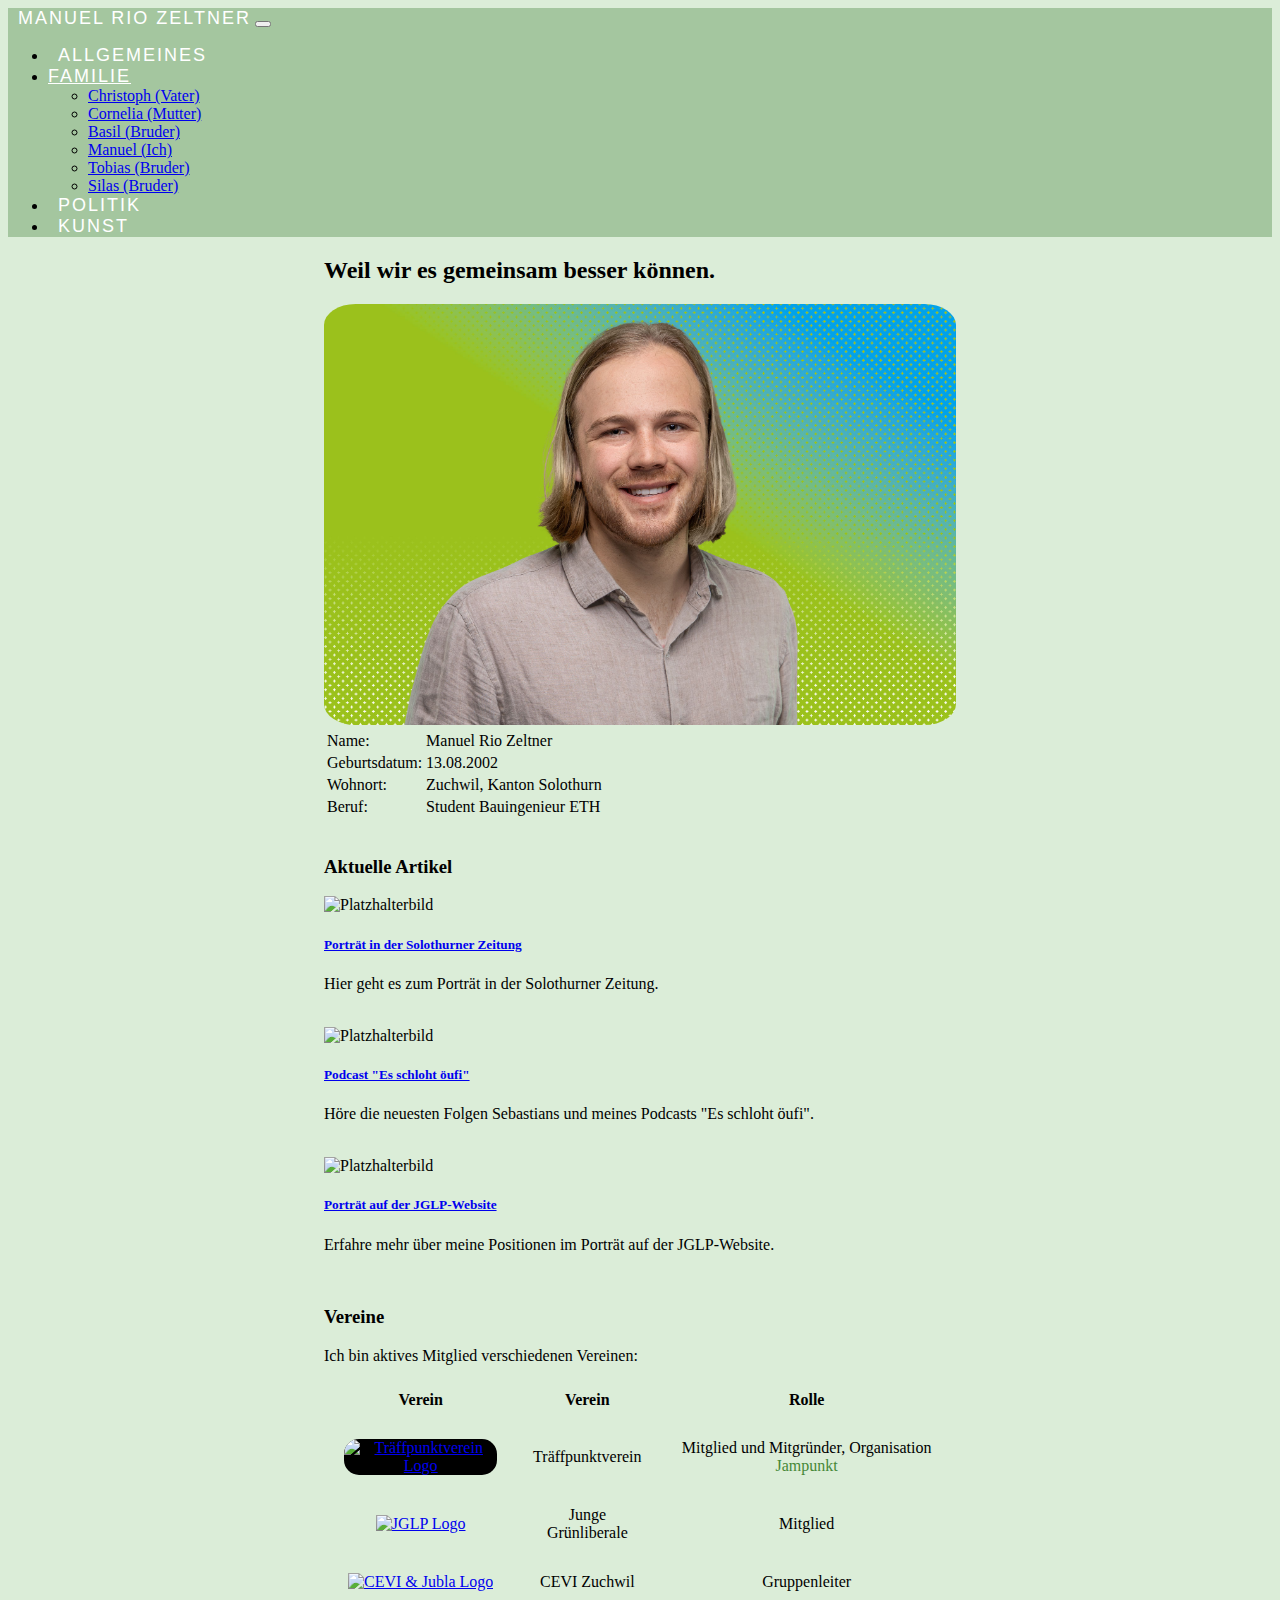
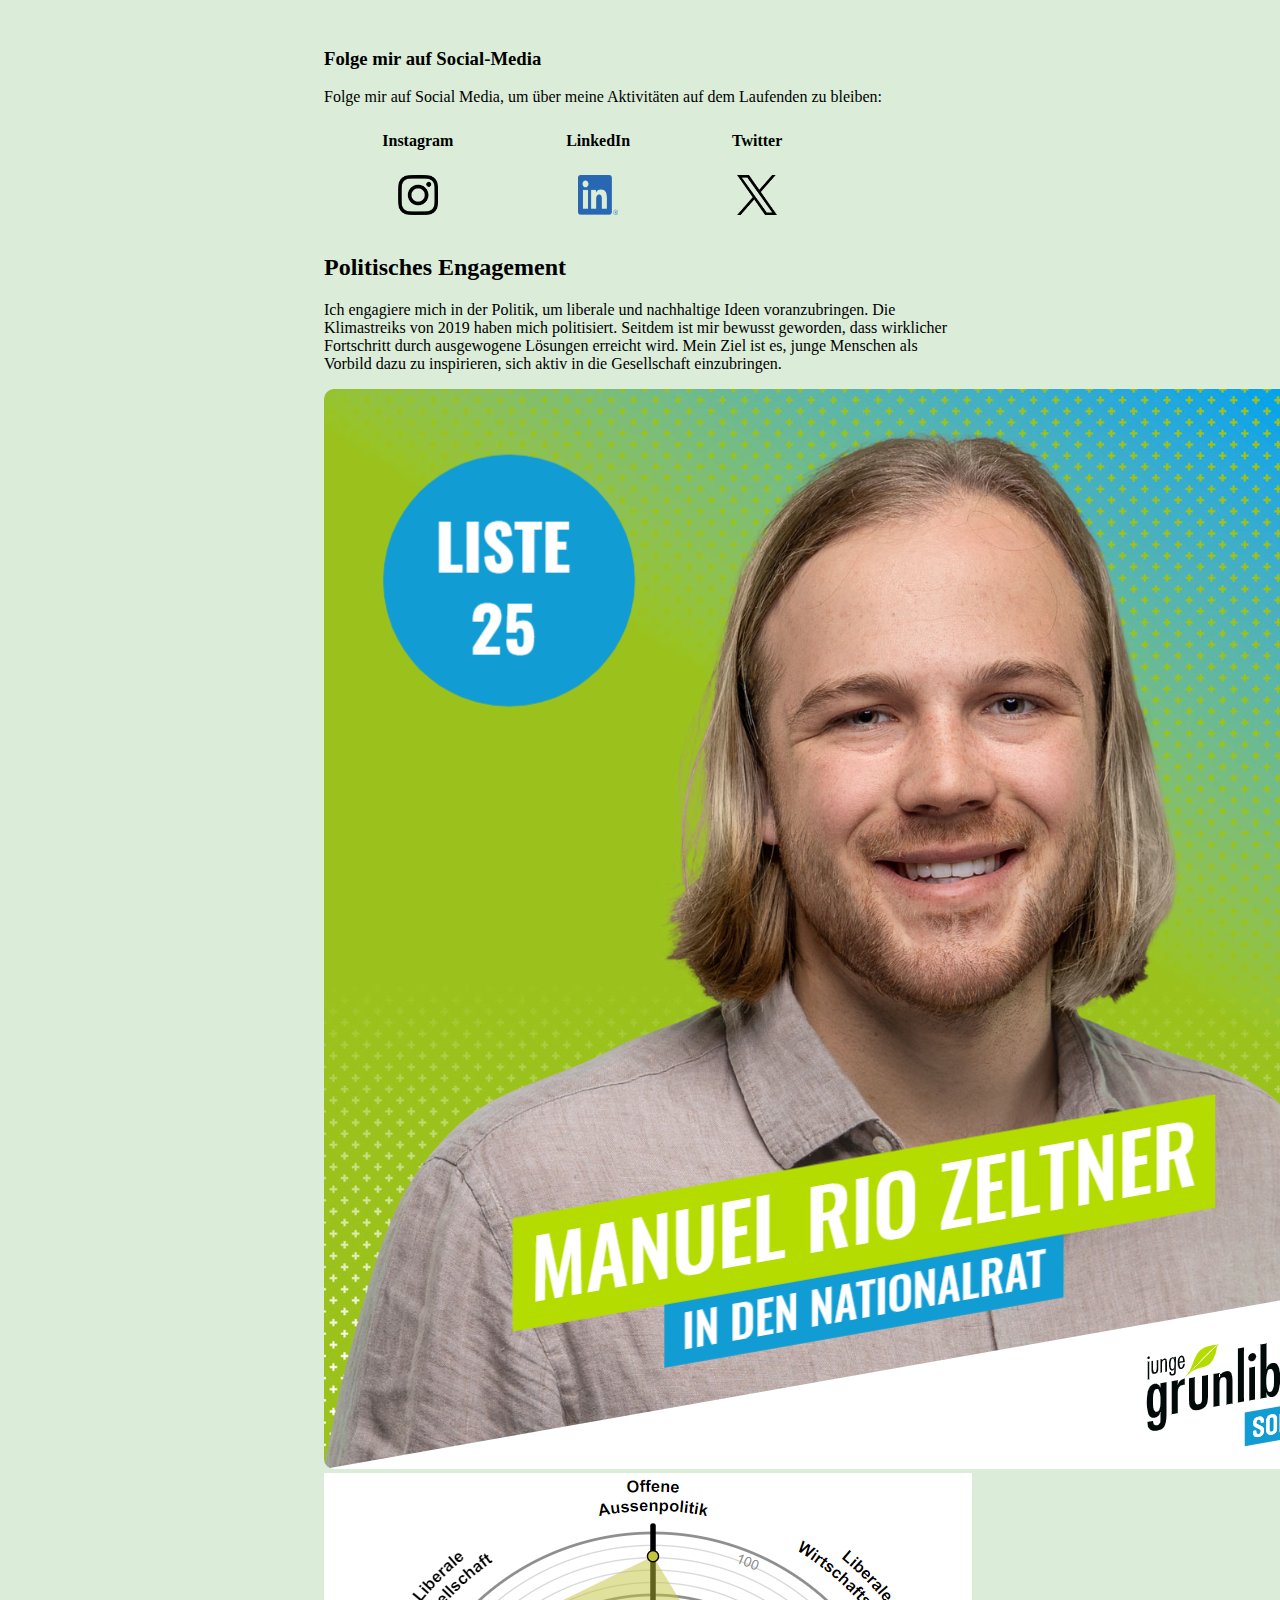
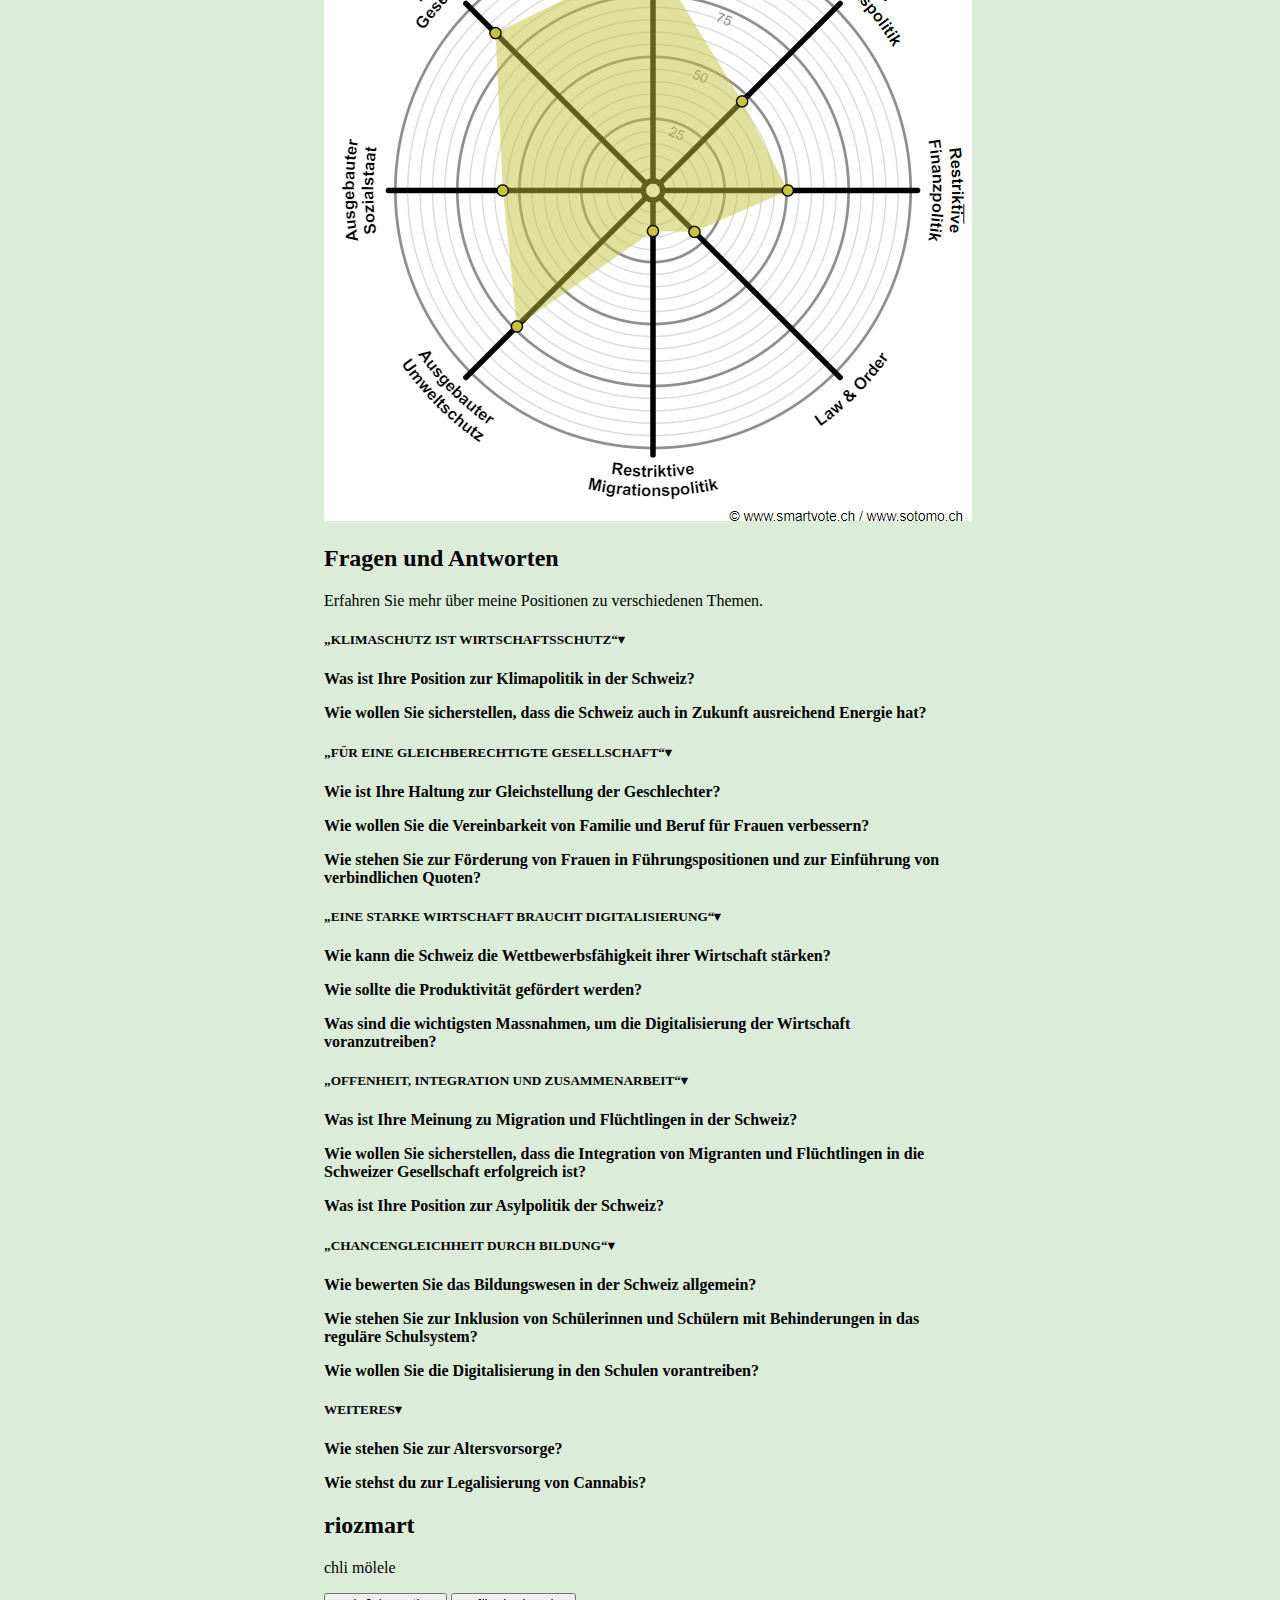
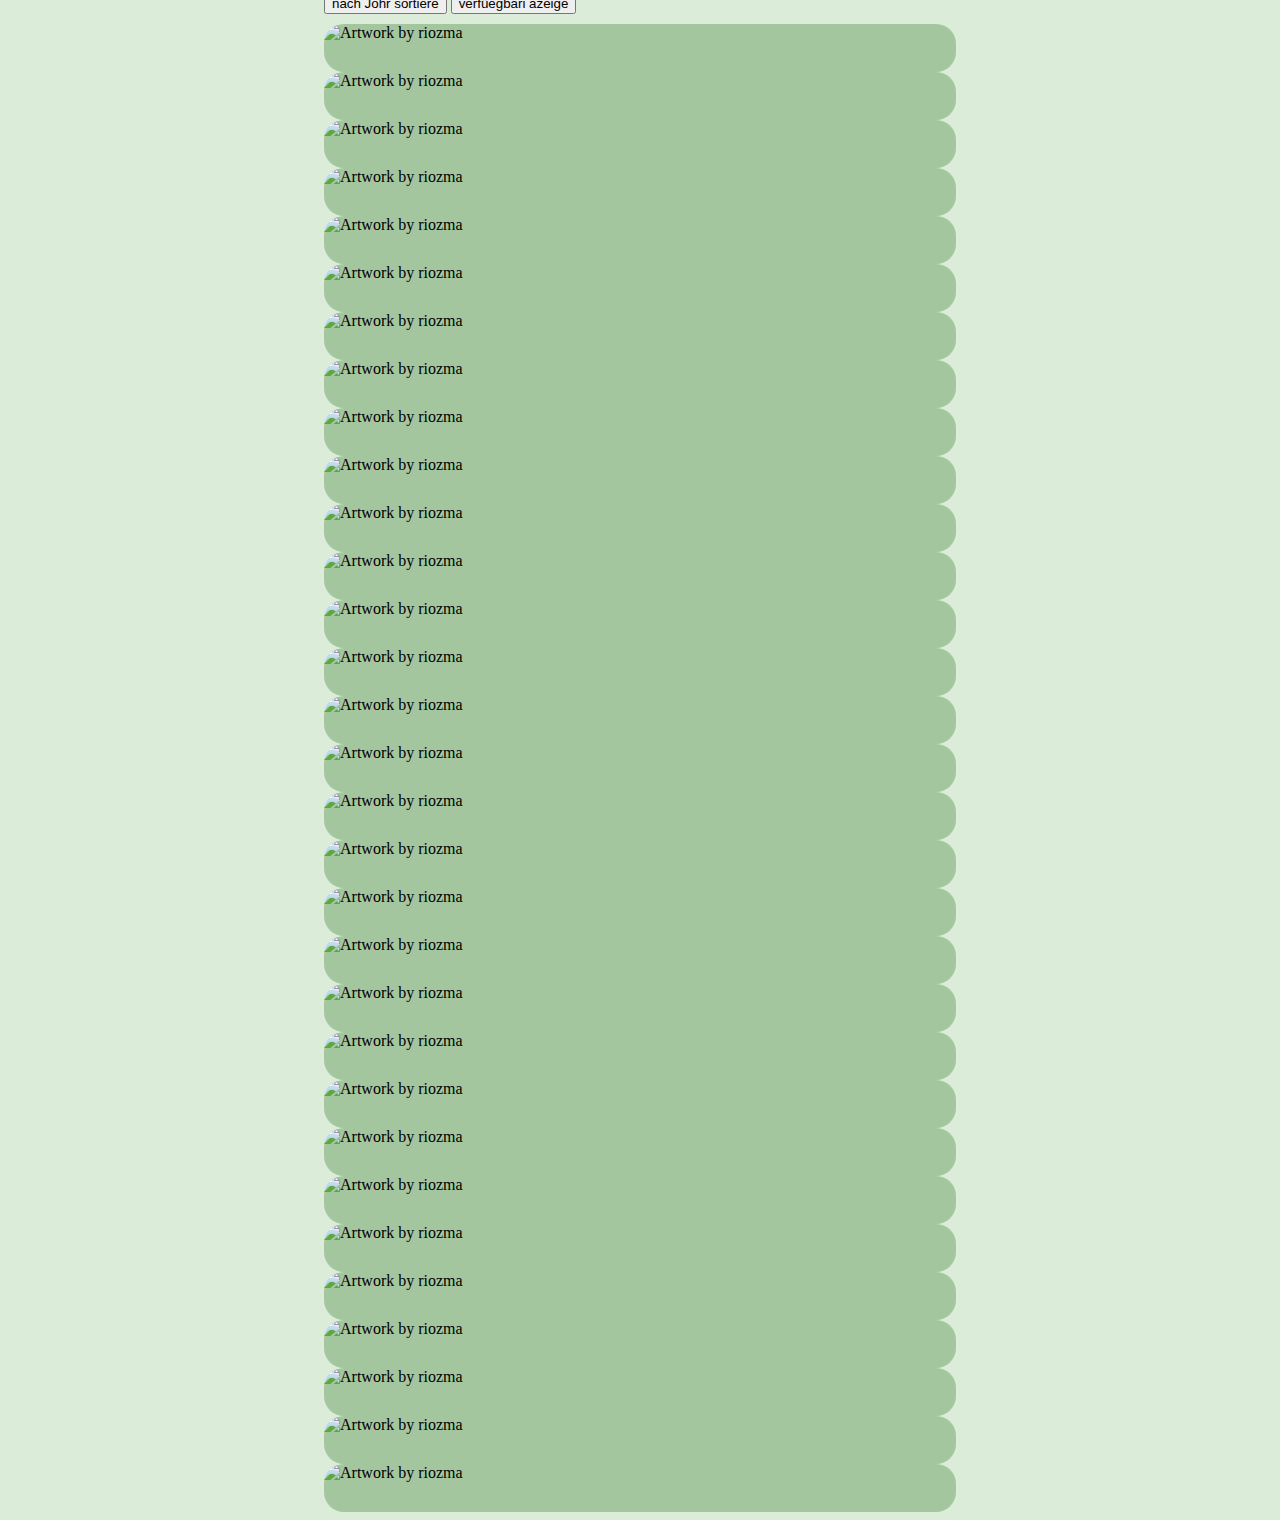
==== commit c6d56cff: "adds" ====
--- a/Manuel-Rio.html
+++ b/Manuel-Rio.html
@@ -524,9 +524,10 @@
 
       <!-- Sort Button -->
       <div class="sort-button-container">
-        <button class="btn btn-success" onclick="sortArtworksByYear()" style="z-index: 0; margin-bottom: 10px;"
-          id="sort-button"
-        >Sort by Year</button>
+        <button class="btn" onclick="sortArtworksByYear()" style="z-index: 0; margin-bottom: 10px;"
+          id="sort-button"        >nach Johr sortiere</button>
+        <button class="btn" onclick="filterAvailableArtworks()" style="z-index: 0; margin-bottom: 10px;"
+          id="filter-button">verfüegbari azeige</button>
       </div>
 
       <div class="row artwork-preview" id="artwork-preview" style="z-index: 0;">
